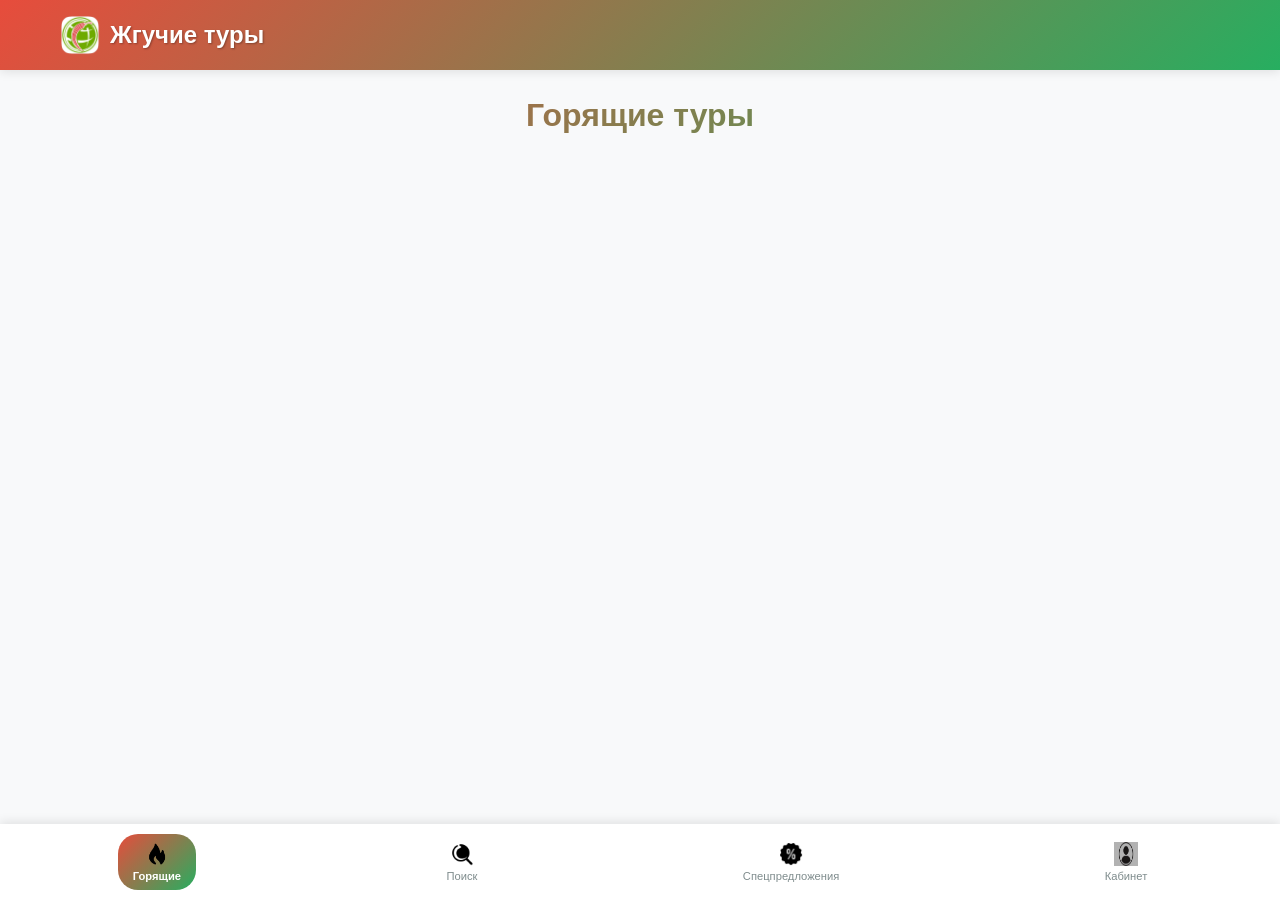
==== index.html @ 98c59a54 "Add files via upload" ====
<!DOCTYPE html>
<html lang="ru">
<head>
    <meta charset="UTF-8">
    <meta name="viewport" content="width=device-width, initial-scale=1.0">
    <title>Жгучие туры</title>
    <link rel="stylesheet" href="css/style.css">
    <link rel="stylesheet" href="css/responsive.css">
    <link rel="icon" type="image/x-icon" href="images/favicon.ico">
</head>
<body>
<!-- Шапка -->
<header class="header">
    <div class="header-content">
        <div class="logo">
            <img src="images/logo.png" alt="Жгучие туры" class="logo-img">
            <span class="logo-text">Жгучие туры</span>
        </div>
    </div>
</header>

<!-- Основной контент -->
<main class="main-content">
    <!-- Горящие туры -->
    <section id="hot-tours" class="page active">
        <div class="page-header">
            <h1>Горящие туры</h1>
        </div>
        <div class="tv-hot-tours tv-moduleid-9985513"></div>
    </section>

    <!-- Поиск туров -->
    <section id="search" class="page">
        <div class="page-header">
            <h1>Поиск туров</h1>
        </div>
        <div class="tv-search-form tv-moduleid-9974183"></div>
    </section>

    <!-- Специальные предложения -->
    <section id="special" class="page">
        <div class="page-header">
            <h1>Специальные предложения</h1>
        </div>
        <div class="special-offers">
            <div class="offer-card" onclick="openLink('https://perec-franshiza.ru/')">
                <div class="offer-icon">🔥</div>
                <h3>Франшиза "Перец"</h3>
                <p>Станьте партнером успешной сети</p>
                <div class="offer-badge">Новое</div>
            </div>

            <div class="offer-card" onclick="openLink('https://travel-agent007.ru/course')">
                <div class="offer-icon">🎓</div>
                <h3>Курсы для агентов</h3>
                <p>Профессиональное обучение</p>
                <div class="offer-badge">Акция</div>
            </div>
        </div>
    </section>

    <!-- Личный кабинет -->
    <section id="profile" class="page">
        <div class="page-header">
            <h1>Личный кабинет</h1>
        </div>
        <div class="profile-content">
            <div class="profile-card">
                <div class="profile-icon">👤</div>
                <h3>Доступ к личному кабинету</h3>
                <p>Управляйте своими бронированиями и получайте специальные предложения</p>
                <button class="btn-primary" onclick="openLink('https://www.mytour.club/index/welcome')">
                    Войти в личный кабинет
                </button>
            </div>
        </div>
    </section>
</main>

<!-- Навигация -->
<nav class="bottom-nav">
    <button class="nav-item active" data-page="hot-tours">
        <img src="images/icon-hot.png" alt="Горящие туры" class="nav-icon">
        <span class="nav-label">Горящие</span>
    </button>
    <button class="nav-item" data-page="search">
        <img src="images/icon-search.png" alt="Поиск" class="nav-icon">
        <span class="nav-label">Поиск</span>
    </button>
    <button class="nav-item" data-page="special">
        <img src="images/icon-special.png" alt="Спецпредложения" class="nav-icon">
        <span class="nav-label">Спецпредложения</span>
    </button>
    <button class="nav-item" data-page="profile">
        <img src="images/icon-profile.png" alt="Профиль" class="nav-icon">
        <span class="nav-label">Кабинет</span>
    </button>
</nav>

<!-- Скрипты -->
<script type="text/javascript" src="//tourvisor.ru/module/init.js"></script>
<script src="js/app.js"></script>
</body>
</html>
---- css/style.css ----
/* Базовые стили */
* {
    margin: 0;
    padding: 0;
    box-sizing: border-box;
}

:root {
    --primary-red: #e74c3c;
    --primary-green: #27ae60;
    --secondary-red: #c0392b;
    --secondary-green: #229954;
    --background: #f8f9fa;
    --text-dark: #2c3e50;
    --text-light: #7f8c8d;
    --white: #ffffff;
    --shadow: 0 2px 10px rgba(0, 0, 0, 0.1);
    --border-radius: 12px;
}

body {
    font-family: 'Segoe UI', Tahoma, Geneva, Verdana, sans-serif;
    background-color: var(--background);
    color: var(--text-dark);
    line-height: 1.6;
}

/* Шапка */
.header {
    background: linear-gradient(135deg, var(--primary-red), var(--primary-green));
    color: var(--white);
    padding: 15px 0;
    box-shadow: var(--shadow);
    position: sticky;
    top: 0;
    z-index: 100;
}

.header-content {
    max-width: 1200px;
    margin: 0 auto;
    padding: 0 20px;
}

.logo {
    display: flex;
    align-items: center;
    gap: 10px;
}

.logo-img {
    width: 40px;
    height: 40px;
    border-radius: 8px;
}

.logo-text {
    font-size: 1.5rem;
    font-weight: bold;
    text-shadow: 1px 1px 2px rgba(0, 0, 0, 0.3);
}

/* Основной контент */
.main-content {
    max-width: 1200px;
    margin: 0 auto;
    padding: 20px;
    min-height: calc(100vh - 140px);
}

.page {
    display: none;
    animation: fadeIn 0.3s ease-in;
}

.page.active {
    display: block;
}

.page-header {
    margin-bottom: 30px;
    text-align: center;
}

.page-header h1 {
    color: var(--text-dark);
    font-size: 2rem;
    background: linear-gradient(135deg, var(--primary-red), var(--primary-green));
    -webkit-background-clip: text;
    -webkit-text-fill-color: transparent;
    background-clip: text;
}

/* Специальные предложения */
.special-offers {
    display: grid;
    grid-template-columns: repeat(auto-fit, minmax(300px, 1fr));
    gap: 20px;
    margin-top: 20px;
}

.offer-card {
    background: var(--white);
    border-radius: var(--border-radius);
    padding: 25px;
    text-align: center;
    box-shadow: var(--shadow);
    cursor: pointer;
    transition: transform 0.3s ease, box-shadow 0.3s ease;
    position: relative;
    border: 2px solid transparent;
    background-clip: padding-box;
}

.offer-card::before {
    content: '';
    position: absolute;
    top: -2px;
    left: -2px;
    right: -2px;
    bottom: -2px;
    background: linear-gradient(135deg, var(--primary-red), var(--primary-green));
    border-radius: var(--border-radius);
    z-index: -1;
}

.offer-card:hover {
    transform: translateY(-5px);
    box-shadow: 0 5px 20px rgba(0, 0, 0, 0.15);
}

.offer-icon {
    font-size: 3rem;
    margin-bottom: 15px;
}

.offer-card h3 {
    color: var(--text-dark);
    margin-bottom: 10px;
    font-size: 1.3rem;
}

.offer-card p {
    color: var(--text-light);
    margin-bottom: 20px;
}

.offer-badge {
    position: absolute;
    top: 15px;
    right: 15px;
    background: linear-gradient(135deg, var(--primary-red), var(--primary-green));
    color: var(--white);
    padding: 5px 10px;
    border-radius: 20px;
    font-size: 0.8rem;
    font-weight: bold;
}

/* Профиль */
.profile-content {
    display: flex;
    justify-content: center;
    align-items: center;
    min-height: 400px;
}

.profile-card {
    background: var(--white);
    border-radius: var(--border-radius);
    padding: 40px;
    text-align: center;
    box-shadow: var(--shadow);
    max-width: 400px;
    width: 100%;
}

.profile-icon {
    font-size: 4rem;
    margin-bottom: 20px;
}

.profile-card h3 {
    color: var(--text-dark);
    margin-bottom: 15px;
    font-size: 1.5rem;
}

.profile-card p {
    color: var(--text-light);
    margin-bottom: 25px;
}

/* Кнопки */
.btn-primary {
    background: linear-gradient(135deg, var(--primary-red), var(--primary-green));
    color: var(--white);
    border: none;
    padding: 12px 30px;
    border-radius: 25px;
    font-size: 1rem;
    font-weight: bold;
    cursor: pointer;
    transition: transform 0.2s ease, box-shadow 0.2s ease;
    width: 100%;
}

.btn-primary:hover {
    transform: translateY(-2px);
    box-shadow: 0 4px 15px rgba(231, 76, 60, 0.4);
}

/* Навигация */
.bottom-nav {
    position: fixed;
    bottom: 0;
    left: 0;
    right: 0;
    background: var(--white);
    display: flex;
    justify-content: space-around;
    padding: 10px 0;
    box-shadow: 0 -2px 10px rgba(0, 0, 0, 0.1);
    z-index: 100;
}

.nav-item {
    background: none;
    border: none;
    padding: 8px 15px;
    cursor: pointer;
    transition: all 0.3s ease;
    border-radius: 20px;
    display: flex;
    flex-direction: column;
    align-items: center;
    gap: 4px;
}

.nav-item.active {
    background: linear-gradient(135deg, var(--primary-red), var(--primary-green));
}

.nav-icon {
    width: 24px;
    height: 24px;
    filter: brightness(0.7);
    transition: filter 0.3s ease;
}

.nav-item.active .nav-icon {
    filter: brightness(1);
}

.nav-label {
    font-size: 0.7rem;
    color: var(--text-light);
    transition: color 0.3s ease;
}

.nav-item.active .nav-label {
    color: var(--white);
    font-weight: bold;
}

/* Анимации */
@keyframes fadeIn {
    from {
        opacity: 0;
        transform: translateY(10px);
    }
    to {
        opacity: 1;
        transform: translateY(0);
    }
}

/* Tourvisor модули */
.tv-hot-tours,
.tv-search-form {
    margin-top: 20px;
}
---- css/responsive.css ----
/* Адаптивность */
@media (max-width: 768px) {
    .header-content {
        padding: 0 15px;
    }

    .logo-text {
        font-size: 1.2rem;
    }

    .main-content {
        padding: 15px;
        min-height: calc(100vh - 120px);
    }

    .page-header h1 {
        font-size: 1.5rem;
    }

    .special-offers {
        grid-template-columns: 1fr;
        gap: 15px;
    }

    .offer-card {
        padding: 20px;
    }

    .profile-card {
        padding: 30px 20px;
        margin: 0 10px;
    }

    .nav-item {
        padding: 6px 10px;
    }

    .nav-label {
        font-size: 0.65rem;
    }
}

@media (max-width: 480px) {
    .logo-text {
        font-size: 1.1rem;
    }

    .main-content {
        padding: 10px;
    }

    .page-header h1 {
        font-size: 1.3rem;
    }

    .offer-card {
        padding: 15px;
    }

    .offer-icon {
        font-size: 2.5rem;
    }

    .profile-card {
        padding: 20px 15px;
    }

    .nav-item {
        padding: 5px 8px;
    }

    .nav-label {
        font-size: 0.6rem;
    }
}

/* Поддержка PWA */
@media (display-mode: standalone) {
    .header {
        padding-top: env(safe-area-inset-top);
    }

    .bottom-nav {
        padding-bottom: env(safe-area-inset-bottom);
    }
}

/* Темная тема */
@media (prefers-color-scheme: dark) {
    :root {
        --background: #1a1a1a;
        --text-dark: #ffffff;
        --text-light: #b0b0b0;
        --white: #2d2d2d;
    }

    .tv-hot-tours,
    .tv-search-form {
        filter: brightness(0.9);
    }
}
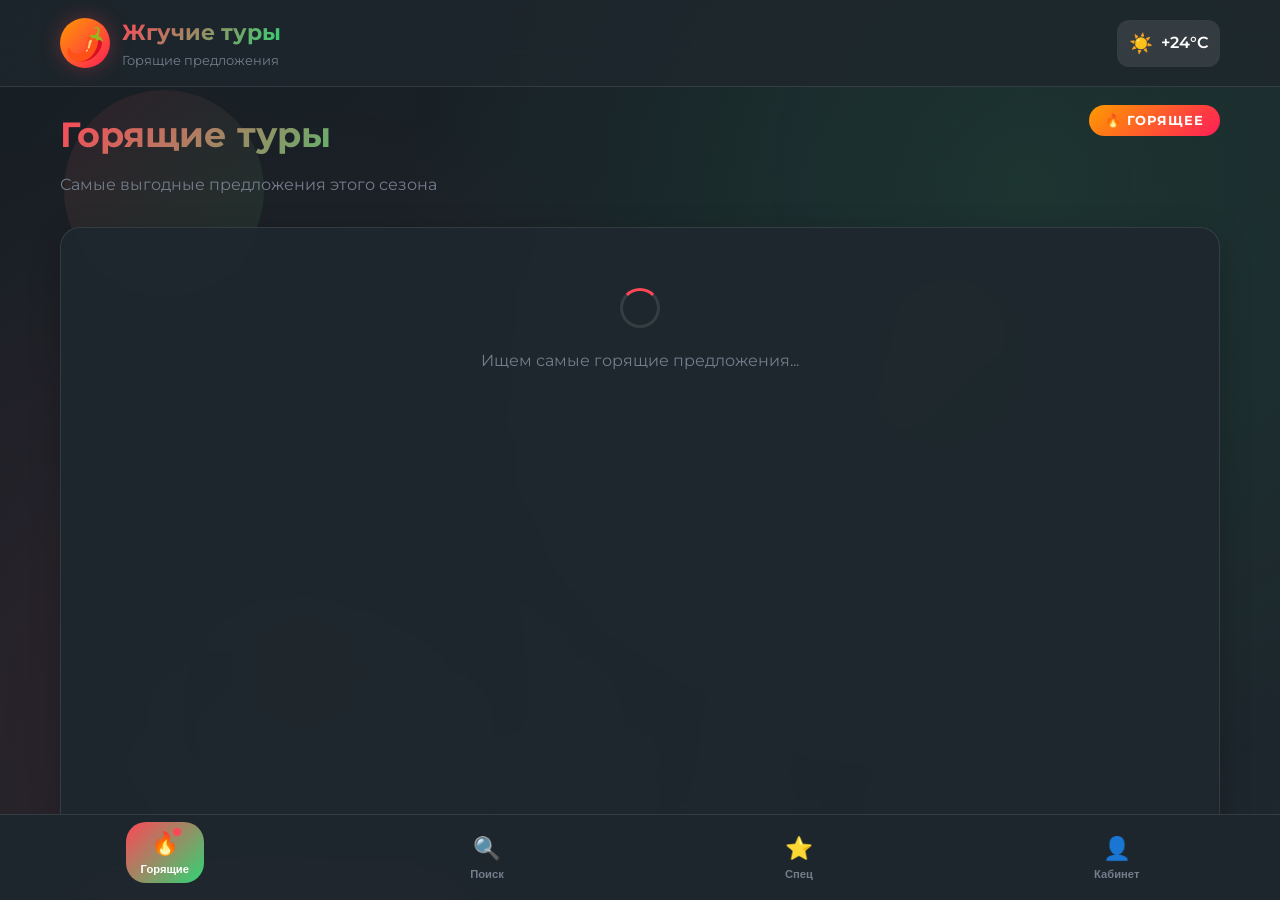
==== commit 132f9e0a: "Add files via upload" ====
--- a/index.html
+++ b/index.html
@@ -6,15 +6,38 @@
     <title>Жгучие туры</title>
     <link rel="stylesheet" href="css/style.css">
     <link rel="stylesheet" href="css/responsive.css">
-    <link rel="icon" type="image/x-icon" href="images/favicon.ico">
+    <link rel="preconnect" href="https://fonts.googleapis.com">
+    <link rel="preconnect" href="https://fonts.gstatic.com" crossorigin>
+    <link href="https://fonts.googleapis.com/css2?family=Montserrat:wght@400;500;600;700&family=Roboto:wght@300;400;500&display=swap" rel="stylesheet">
 </head>
 <body>
+<!-- Анимированный фон -->
+<div class="background-animation">
+    <div class="floating-element el1"></div>
+    <div class="floating-element el2"></div>
+    <div class="floating-element el3"></div>
+    <div class="floating-element el4"></div>
+    <div class="floating-element el5"></div>
+</div>
+
+<!-- Градиентный оверлей -->
+<div class="gradient-overlay"></div>
+
 <!-- Шапка -->
 <header class="header">
     <div class="header-content">
         <div class="logo">
-            <img src="images/logo.png" alt="Жгучие туры" class="logo-img">
-            <span class="logo-text">Жгучие туры</span>
+            <div class="logo-icon">🌶️</div>
+            <div class="logo-text">
+                <span class="logo-main">Жгучие туры</span>
+                <span class="logo-sub">Горящие предложения</span>
+            </div>
+        </div>
+        <div class="header-actions">
+            <div class="weather-widget">
+                <span class="weather-icon">☀️</span>
+                <span class="weather-temp">+24°C</span>
+            </div>
         </div>
     </div>
 </header>
@@ -24,37 +47,118 @@
     <!-- Горящие туры -->
     <section id="hot-tours" class="page active">
         <div class="page-header">
-            <h1>Горящие туры</h1>
-        </div>
-        <div class="tv-hot-tours tv-moduleid-9985513"></div>
+            <div class="page-title">
+                <h1>Горящие туры</h1>
+                <p>Самые выгодные предложения этого сезона</p>
+            </div>
+            <div class="page-badge">
+                <span class="badge-hot">🔥 ГОРЯЩЕЕ</span>
+            </div>
+        </div>
+
+        <div class="module-container">
+            <div class="module-loader" id="hot-tours-loader">
+                <div class="loader-spinner"></div>
+                <p>Ищем самые горящие предложения...</p>
+            </div>
+            <div class="tv-hot-tours tv-moduleid-9985513" id="hot-tours-module"></div>
+        </div>
     </section>
 
     <!-- Поиск туров -->
     <section id="search" class="page">
         <div class="page-header">
-            <h1>Поиск туров</h1>
-        </div>
-        <div class="tv-search-form tv-moduleid-9974183"></div>
+            <div class="page-title">
+                <h1>Поиск туров</h1>
+                <p>Найдите идеальное путешествие</p>
+            </div>
+            <div class="search-tips">
+                <span class="tip">💡 Выберите направление и даты</span>
+            </div>
+        </div>
+
+        <div class="module-container">
+            <div class="module-loader" id="search-loader">
+                <div class="loader-spinner"></div>
+                <p>Загружаем поисковую форму...</p>
+            </div>
+            <div class="tv-search-form tv-moduleid-9974183" id="search-module"></div>
+        </div>
     </section>
 
     <!-- Специальные предложения -->
     <section id="special" class="page">
         <div class="page-header">
-            <h1>Специальные предложения</h1>
-        </div>
+            <div class="page-title">
+                <h1>Специальные предложения</h1>
+                <p>Эксклюзивные возможности для вас</p>
+            </div>
+            <div class="page-badge">
+                <span class="badge-special">⭐ ЭКСКЛЮЗИВ</span>
+            </div>
+        </div>
+
         <div class="special-offers">
             <div class="offer-card" onclick="openLink('https://perec-franshiza.ru/')">
-                <div class="offer-icon">🔥</div>
+                <div class="offer-header">
+                    <div class="offer-icon">🌶️</div>
+                    <div class="offer-badges">
+                        <span class="offer-badge new">НОВИНКА</span>
+                        <span class="offer-badge business">БИЗНЕС</span>
+                    </div>
+                </div>
                 <h3>Франшиза "Перец"</h3>
-                <p>Станьте партнером успешной сети</p>
-                <div class="offer-badge">Новое</div>
+                <p>Станьте партнером успешной сети туристических агентств с готовой бизнес-моделью</p>
+                <div class="offer-features">
+                    <span class="feature">🚀 Быстрый старт</span>
+                    <span class="feature">📈 Высокая маржа</span>
+                    <span class="feature">🎯 Поддержка</span>
+                </div>
+                <button class="btn-offer">
+                    Узнать подробнее
+                    <span class="btn-arrow">→</span>
+                </button>
             </div>
 
             <div class="offer-card" onclick="openLink('https://travel-agent007.ru/course')">
-                <div class="offer-icon">🎓</div>
-                <h3>Курсы для агентов</h3>
-                <p>Профессиональное обучение</p>
-                <div class="offer-badge">Акция</div>
+                <div class="offer-header">
+                    <div class="offer-icon">🎓</div>
+                    <div class="offer-badges">
+                        <span class="offer-badge education">ОБУЧЕНИЕ</span>
+                        <span class="offer-badge sale">СКИДКА 20%</span>
+                    </div>
+                </div>
+                <h3>Профессия Travel-агент</h3>
+                <p>Полное обучение с нуля до профессионала с гарантией трудоустройства</p>
+                <div class="offer-features">
+                    <span class="feature">📚 15 модулей</span>
+                    <span class="feature">💼 Практика</span>
+                    <span class="feature">👨‍🏫 Наставник</span>
+                </div>
+                <button class="btn-offer">
+                    Начать обучение
+                    <span class="btn-arrow">→</span>
+                </button>
+            </div>
+
+            <div class="offer-card premium">
+                <div class="offer-header">
+                    <div class="offer-icon">👑</div>
+                    <div class="offer-badges">
+                        <span class="offer-badge premium">PREMIUM</span>
+                    </div>
+                </div>
+                <h3>VIP Подбор туров</h3>
+                <p>Персональный менеджер подберет тур по вашим пожеланиям</p>
+                <div class="offer-features">
+                    <span class="feature">🎯 Индивидуально</span>
+                    <span class="feature">⚡ За 2 часа</span>
+                    <span class="feature">💎 Лучшие отели</span>
+                </div>
+                <button class="btn-offer btn-premium" onclick="showVIPModal()">
+                    Заказать подбор
+                    <span class="btn-arrow">✨</span>
+                </button>
             </div>
         </div>
     </section>
@@ -62,16 +166,60 @@
     <!-- Личный кабинет -->
     <section id="profile" class="page">
         <div class="page-header">
-            <h1>Личный кабинет</h1>
-        </div>
+            <div class="page-title">
+                <h1>Личный кабинет</h1>
+                <p>Управляйте своими бронированиями</p>
+            </div>
+            <div class="profile-stats">
+                <div class="stat-item">
+                    <span class="stat-number">0</span>
+                    <span class="stat-label">Туров</span>
+                </div>
+                <div class="stat-item">
+                    <span class="stat-number">0</span>
+                    <span class="stat-label">Бонусов</span>
+                </div>
+            </div>
+        </div>
+
         <div class="profile-content">
             <div class="profile-card">
-                <div class="profile-icon">👤</div>
-                <h3>Доступ к личному кабинету</h3>
-                <p>Управляйте своими бронированиями и получайте специальные предложения</p>
-                <button class="btn-primary" onclick="openLink('https://www.mytour.club/index/welcome')">
-                    Войти в личный кабинет
-                </button>
+                <div class="profile-avatar">
+                    <div class="avatar-icon">👤</div>
+                    <div class="avatar-status"></div>
+                </div>
+                <div class="profile-info">
+                    <h3>Добро пожаловать!</h3>
+                    <p>Войдите в личный кабинет для доступа к вашим бронированиям и персональным предложениям</p>
+                </div>
+                <div class="profile-actions">
+                    <button class="btn-primary" onclick="openLink('https://www.mytour.club/index/welcome')">
+                        <span class="btn-icon">🔐</span>
+                        Войти в личный кабинет
+                    </button>
+                    <button class="btn-secondary" onclick="showAuthOptions()">
+                        <span class="btn-icon">📱</span>
+                        Другие способы входа
+                    </button>
+                </div>
+                <div class="profile-features">
+                    <div class="feature-item">
+                        <span class="feature-icon">📋</span>
+                        <span>Мои бронирования</span>
+                    </div>
+                    <div class="feature-item">
+                        <span class="feature-icon">⭐</span>
+                        <span>Бонусная программа</span>
+                    </div>
+                    <div class="feature-item">
+                        <span class="feature-icon">🔔</span>
+                        <span>Уведомления</span>
+                    </div>
+                    <div class="feature-item">
+                        <span class="feature-icon">❤️</span>
+                        <span>Избранное</span>
+                    </div>
+                </div>
             </div>
         </div>
     </section>
@@ -80,22 +228,54 @@
 <!-- Навигация -->
 <nav class="bottom-nav">
     <button class="nav-item active" data-page="hot-tours">
-        <img src="images/icon-hot.png" alt="Горящие туры" class="nav-icon">
+        <div class="nav-icon-wrapper">
+            <span class="nav-icon">🔥</span>
+            <div class="nav-pulse"></div>
+        </div>
         <span class="nav-label">Горящие</span>
     </button>
     <button class="nav-item" data-page="search">
-        <img src="images/icon-search.png" alt="Поиск" class="nav-icon">
+        <div class="nav-icon-wrapper">
+            <span class="nav-icon">🔍</span>
+        </div>
         <span class="nav-label">Поиск</span>
     </button>
     <button class="nav-item" data-page="special">
-        <img src="images/icon-special.png" alt="Спецпредложения" class="nav-icon">
-        <span class="nav-label">Спецпредложения</span>
+        <div class="nav-icon-wrapper">
+            <span class="nav-icon">⭐</span>
+        </div>
+        <span class="nav-label">Спец</span>
     </button>
     <button class="nav-item" data-page="profile">
-        <img src="images/icon-profile.png" alt="Профиль" class="nav-icon">
+        <div class="nav-icon-wrapper">
+            <span class="nav-icon">👤</span>
+        </div>
         <span class="nav-label">Кабинет</span>
     </button>
 </nav>
+
+<!-- Модальное окно VIP -->
+<div id="vipModal" class="modal">
+    <div class="modal-content">
+        <div class="modal-header">
+            <h3>👑 VIP Подбор тура</h3>
+            <button class="modal-close" onclick="closeVIPModal()">×</button>
+        </div>
+        <div class="modal-body">
+            <p>Оставьте заявку и наш персональный менеджер свяжется с вами в течение 15 минут</p>
+            <div class="form-group">
+                <input type="text" placeholder="Ваше имя" class="form-input">
+            </div>
+            <div class="form-group">
+                <input type="tel" placeholder="Ваш телефон" class="form-input">
+            </div>
+            <div class="form-group">
+                <textarea placeholder="Ваши пожелания к туру..." class="form-textarea"></textarea>
+            </div>
+            <button class="btn-primary btn-full">Отправить заявку</button>
+        </div>
+    </div>
+</div>
 
 <!-- Скрипты -->
 <script type="text/javascript" src="//tourvisor.ru/module/init.js"></script>
--- a/css/style.css
+++ b/css/style.css
@@ -6,31 +6,130 @@
 }
 
 :root {
-    --primary-red: #e74c3c;
-    --primary-green: #27ae60;
-    --secondary-red: #c0392b;
-    --secondary-green: #229954;
-    --background: #f8f9fa;
-    --text-dark: #2c3e50;
-    --text-light: #7f8c8d;
-    --white: #ffffff;
-    --shadow: 0 2px 10px rgba(0, 0, 0, 0.1);
-    --border-radius: 12px;
+    --primary-red: #ff4757;
+    --primary-green: #2ed573;
+    --secondary-red: #ff3838;
+    --secondary-green: #1dd1a1;
+    --accent-orange: #ff9f1a;
+    --accent-yellow: #fffa65;
+    --dark-bg: #1e272e;
+    --darker-bg: #171e24;
+    --card-bg: rgba(255, 255, 255, 0.95);
+    --card-bg-dark: rgba(30, 39, 46, 0.95);
+    --text-dark: #2f3542;
+    --text-light: #747d8c;
+    --text-white: #ffffff;
+    --shadow: 0 8px 32px rgba(0, 0, 0, 0.2);
+    --shadow-glow: 0 0 20px rgba(255, 71, 87, 0.3);
+    --border-radius: 20px;
+    --border-radius-sm: 12px;
+    --gradient-primary: linear-gradient(135deg, var(--primary-red), var(--primary-green));
+    --gradient-fire: linear-gradient(135deg, #ff9a00, #ff1e56);
+    --gradient-premium: linear-gradient(135deg, #ffd700, #ff6b6b);
 }
 
 body {
-    font-family: 'Segoe UI', Tahoma, Geneva, Verdana, sans-serif;
-    background-color: var(--background);
-    color: var(--text-dark);
+    font-family: 'Montserrat', 'Segoe UI', sans-serif;
+    background: linear-gradient(135deg, var(--darker-bg), var(--dark-bg));
+    color: var(--text-white);
     line-height: 1.6;
+    overflow-x: hidden;
+    min-height: 100vh;
+}
+
+/* Анимированный фон */
+.background-animation {
+    position: fixed;
+    top: 0;
+    left: 0;
+    width: 100%;
+    height: 100%;
+    z-index: -2;
+    overflow: hidden;
+}
+
+.floating-element {
+    position: absolute;
+    border-radius: 50%;
+    background: var(--gradient-primary);
+    opacity: 0.1;
+    animation: float 20s infinite linear;
+}
+
+.floating-element.el1 {
+    width: 200px;
+    height: 200px;
+    top: 10%;
+    left: 5%;
+    animation-delay: 0s;
+}
+
+.floating-element.el2 {
+    width: 150px;
+    height: 150px;
+    top: 60%;
+    right: 10%;
+    animation-delay: -5s;
+    background: var(--gradient-fire);
+}
+
+.floating-element.el3 {
+    width: 100px;
+    height: 100px;
+    bottom: 20%;
+    left: 20%;
+    animation-delay: -10s;
+    background: var(--gradient-premium);
+}
+
+.floating-element.el4 {
+    width: 180px;
+    height: 180px;
+    top: 30%;
+    right: 20%;
+    animation-delay: -15s;
+}
+
+.floating-element.el5 {
+    width: 120px;
+    height: 120px;
+    bottom: 10%;
+    right: 5%;
+    animation-delay: -7s;
+}
+
+.gradient-overlay {
+    position: fixed;
+    top: 0;
+    left: 0;
+    width: 100%;
+    height: 100%;
+    background: radial-gradient(circle at 20% 80%, rgba(255, 71, 87, 0.1) 0%, transparent 50%),
+    radial-gradient(circle at 80% 20%, rgba(46, 213, 115, 0.1) 0%, transparent 50%);
+    z-index: -1;
+}
+
+@keyframes float {
+    0%, 100% {
+        transform: translateY(0px) rotate(0deg);
+    }
+    25% {
+        transform: translateY(-20px) rotate(90deg);
+    }
+    50% {
+        transform: translateY(0px) rotate(180deg);
+    }
+    75% {
+        transform: translateY(20px) rotate(270deg);
+    }
 }
 
 /* Шапка */
 .header {
-    background: linear-gradient(135deg, var(--primary-red), var(--primary-green));
-    color: var(--white);
+    background: rgba(30, 39, 46, 0.8);
+    backdrop-filter: blur(20px);
+    border-bottom: 1px solid rgba(255, 255, 255, 0.1);
     padding: 15px 0;
-    box-shadow: var(--shadow);
     position: sticky;
     top: 0;
     z-index: 100;
@@ -40,24 +139,66 @@
     max-width: 1200px;
     margin: 0 auto;
     padding: 0 20px;
+    display: flex;
+    justify-content: space-between;
+    align-items: center;
 }
 
 .logo {
     display: flex;
     align-items: center;
-    gap: 10px;
-}
-
-.logo-img {
-    width: 40px;
-    height: 40px;
-    border-radius: 8px;
+    gap: 12px;
+}
+
+.logo-icon {
+    font-size: 2rem;
+    background: var(--gradient-fire);
+    border-radius: 50%;
+    width: 50px;
+    height: 50px;
+    display: flex;
+    align-items: center;
+    justify-content: center;
+    box-shadow: var(--shadow-glow);
 }
 
 .logo-text {
-    font-size: 1.5rem;
-    font-weight: bold;
-    text-shadow: 1px 1px 2px rgba(0, 0, 0, 0.3);
+    display: flex;
+    flex-direction: column;
+}
+
+.logo-main {
+    font-size: 1.4rem;
+    font-weight: 700;
+    background: var(--gradient-primary);
+    -webkit-background-clip: text;
+    -webkit-text-fill-color: transparent;
+    background-clip: text;
+}
+
+.logo-sub {
+    font-size: 0.8rem;
+    color: var(--text-light);
+    font-weight: 400;
+}
+
+.weather-widget {
+    display: flex;
+    align-items: center;
+    gap: 8px;
+    background: rgba(255, 255, 255, 0.1);
+    padding: 8px 12px;
+    border-radius: var(--border-radius-sm);
+    backdrop-filter: blur(10px);
+}
+
+.weather-icon {
+    font-size: 1.2rem;
+}
+
+.weather-temp {
+    font-weight: 600;
+    color: var(--text-white);
 }
 
 /* Основной контент */
@@ -70,94 +211,294 @@
 
 .page {
     display: none;
-    animation: fadeIn 0.3s ease-in;
+    animation: fadeInUp 0.5s ease-out;
 }
 
 .page.active {
     display: block;
 }
 
+@keyframes fadeInUp {
+    from {
+        opacity: 0;
+        transform: translateY(30px);
+    }
+    to {
+        opacity: 1;
+        transform: translateY(0);
+    }
+}
+
+/* Заголовки страниц */
 .page-header {
     margin-bottom: 30px;
-    text-align: center;
-}
-
-.page-header h1 {
-    color: var(--text-dark);
-    font-size: 2rem;
-    background: linear-gradient(135deg, var(--primary-red), var(--primary-green));
+    display: flex;
+    justify-content: space-between;
+    align-items: flex-start;
+    flex-wrap: wrap;
+    gap: 15px;
+}
+
+.page-title h1 {
+    font-size: 2.2rem;
+    font-weight: 700;
+    margin-bottom: 8px;
+    background: var(--gradient-primary);
     -webkit-background-clip: text;
     -webkit-text-fill-color: transparent;
     background-clip: text;
 }
 
+.page-title p {
+    color: var(--text-light);
+    font-size: 1rem;
+}
+
+.page-badge .badge-hot,
+.page-badge .badge-special {
+    background: var(--gradient-fire);
+    padding: 8px 16px;
+    border-radius: 25px;
+    font-size: 0.8rem;
+    font-weight: 700;
+    text-transform: uppercase;
+    letter-spacing: 1px;
+}
+
+.page-badge .badge-special {
+    background: var(--gradient-premium);
+}
+
+.search-tips .tip {
+    background: rgba(255, 255, 255, 0.1);
+    padding: 8px 16px;
+    border-radius: var(--border-radius-sm);
+    font-size: 0.9rem;
+    color: var(--text-light);
+}
+
+/* Контейнеры модулей */
+.module-container {
+    position: relative;
+    background: var(--card-bg-dark);
+    border-radius: var(--border-radius);
+    padding: 20px;
+    box-shadow: var(--shadow);
+    border: 1px solid rgba(255, 255, 255, 0.1);
+    backdrop-filter: blur(10px);
+}
+
+.module-loader {
+    text-align: center;
+    padding: 40px 20px;
+    color: var(--text-light);
+}
+
+.loader-spinner {
+    width: 40px;
+    height: 40px;
+    border: 3px solid rgba(255, 255, 255, 0.1);
+    border-top: 3px solid var(--primary-red);
+    border-radius: 50%;
+    animation: spin 1s linear infinite;
+    margin: 0 auto 20px;
+}
+
+@keyframes spin {
+    0% { transform: rotate(0deg); }
+    100% { transform: rotate(360deg); }
+}
+
 /* Специальные предложения */
 .special-offers {
     display: grid;
-    grid-template-columns: repeat(auto-fit, minmax(300px, 1fr));
-    gap: 20px;
+    grid-template-columns: repeat(auto-fit, minmax(350px, 1fr));
+    gap: 25px;
     margin-top: 20px;
 }
 
 .offer-card {
-    background: var(--white);
+    background: var(--card-bg-dark);
     border-radius: var(--border-radius);
-    padding: 25px;
-    text-align: center;
+    padding: 30px;
     box-shadow: var(--shadow);
     cursor: pointer;
-    transition: transform 0.3s ease, box-shadow 0.3s ease;
+    transition: all 0.3s ease;
+    border: 1px solid rgba(255, 255, 255, 0.1);
+    backdrop-filter: blur(10px);
     position: relative;
-    border: 2px solid transparent;
-    background-clip: padding-box;
+    overflow: hidden;
 }
 
 .offer-card::before {
     content: '';
     position: absolute;
-    top: -2px;
-    left: -2px;
-    right: -2px;
-    bottom: -2px;
-    background: linear-gradient(135deg, var(--primary-red), var(--primary-green));
-    border-radius: var(--border-radius);
-    z-index: -1;
+    top: 0;
+    left: 0;
+    right: 0;
+    height: 4px;
+    background: var(--gradient-primary);
+}
+
+.offer-card.premium::before {
+    background: var(--gradient-premium);
 }
 
 .offer-card:hover {
-    transform: translateY(-5px);
-    box-shadow: 0 5px 20px rgba(0, 0, 0, 0.15);
+    transform: translateY(-10px);
+    box-shadow: var(--shadow-glow);
+    border-color: var(--primary-red);
+}
+
+.offer-header {
+    display: flex;
+    justify-content: space-between;
+    align-items: flex-start;
+    margin-bottom: 20px;
 }
 
 .offer-icon {
     font-size: 3rem;
+    background: var(--gradient-primary);
+    border-radius: 50%;
+    width: 80px;
+    height: 80px;
+    display: flex;
+    align-items: center;
+    justify-content: center;
+}
+
+.offer-card.premium .offer-icon {
+    background: var(--gradient-premium);
+}
+
+.offer-badges {
+    display: flex;
+    flex-direction: column;
+    gap: 5px;
+}
+
+.offer-badge {
+    padding: 4px 8px;
+    border-radius: 12px;
+    font-size: 0.7rem;
+    font-weight: 700;
+    text-transform: uppercase;
+}
+
+.offer-badge.new {
+    background: var(--primary-green);
+    color: var(--dark-bg);
+}
+
+.offer-badge.business {
+    background: var(--primary-red);
+    color: var(--text-white);
+}
+
+.offer-badge.education {
+    background: var(--accent-orange);
+    color: var(--dark-bg);
+}
+
+.offer-badge.sale {
+    background: var(--accent-yellow);
+    color: var(--dark-bg);
+}
+
+.offer-badge.premium {
+    background: var(--gradient-premium);
+    color: var(--dark-bg);
+}
+
+.offer-card h3 {
+    font-size: 1.4rem;
     margin-bottom: 15px;
-}
-
-.offer-card h3 {
-    color: var(--text-dark);
-    margin-bottom: 10px;
-    font-size: 1.3rem;
+    color: var(--text-white);
 }
 
 .offer-card p {
     color: var(--text-light);
     margin-bottom: 20px;
-}
-
-.offer-badge {
-    position: absolute;
-    top: 15px;
-    right: 15px;
-    background: linear-gradient(135deg, var(--primary-red), var(--primary-green));
-    color: var(--white);
-    padding: 5px 10px;
-    border-radius: 20px;
+    line-height: 1.6;
+}
+
+.offer-features {
+    display: flex;
+    flex-wrap: wrap;
+    gap: 8px;
+    margin-bottom: 25px;
+}
+
+.feature {
+    background: rgba(255, 255, 255, 0.1);
+    padding: 6px 12px;
+    border-radius: 15px;
     font-size: 0.8rem;
-    font-weight: bold;
+    color: var(--text-light);
+}
+
+/* Кнопки */
+.btn-offer {
+    background: var(--gradient-primary);
+    color: var(--text-white);
+    border: none;
+    padding: 12px 24px;
+    border-radius: 25px;
+    font-weight: 600;
+    cursor: pointer;
+    transition: all 0.3s ease;
+    display: flex;
+    align-items: center;
+    justify-content: space-between;
+    width: 100%;
+}
+
+.btn-offer:hover {
+    transform: translateX(5px);
+    box-shadow: 0 5px 15px rgba(255, 71, 87, 0.4);
+}
+
+.btn-premium {
+    background: var(--gradient-premium);
+    color: var(--dark-bg);
+}
+
+.btn-arrow {
+    font-size: 1.2rem;
+    transition: transform 0.3s ease;
+}
+
+.btn-offer:hover .btn-arrow {
+    transform: translateX(5px);
 }
 
 /* Профиль */
+.profile-stats {
+    display: flex;
+    gap: 20px;
+}
+
+.stat-item {
+    text-align: center;
+    background: rgba(255, 255, 255, 0.1);
+    padding: 15px;
+    border-radius: var(--border-radius-sm);
+    backdrop-filter: blur(10px);
+}
+
+.stat-number {
+    display: block;
+    font-size: 1.5rem;
+    font-weight: 700;
+    color: var(--primary-red);
+}
+
+.stat-label {
+    font-size: 0.8rem;
+    color: var(--text-light);
+}
+
 .profile-content {
     display: flex;
     justify-content: center;
@@ -166,48 +507,119 @@
 }
 
 .profile-card {
-    background: var(--white);
+    background: var(--card-bg-dark);
     border-radius: var(--border-radius);
     padding: 40px;
+    box-shadow: var(--shadow);
     text-align: center;
-    box-shadow: var(--shadow);
-    max-width: 400px;
+    max-width: 500px;
     width: 100%;
-}
-
-.profile-icon {
+    border: 1px solid rgba(255, 255, 255, 0.1);
+    backdrop-filter: blur(10px);
+}
+
+.profile-avatar {
+    position: relative;
+    margin-bottom: 20px;
+}
+
+.avatar-icon {
     font-size: 4rem;
-    margin-bottom: 20px;
-}
-
-.profile-card h3 {
-    color: var(--text-dark);
-    margin-bottom: 15px;
+    background: var(--gradient-primary);
+    border-radius: 50%;
+    width: 100px;
+    height: 100px;
+    display: flex;
+    align-items: center;
+    justify-content: center;
+    margin: 0 auto;
+}
+
+.avatar-status {
+    position: absolute;
+    bottom: 5px;
+    right: 5px;
+    width: 20px;
+    height: 20px;
+    background: var(--primary-green);
+    border: 3px solid var(--card-bg-dark);
+    border-radius: 50%;
+}
+
+.profile-info h3 {
     font-size: 1.5rem;
-}
-
-.profile-card p {
+    margin-bottom: 10px;
+    color: var(--text-white);
+}
+
+.profile-info p {
     color: var(--text-light);
     margin-bottom: 25px;
 }
 
-/* Кнопки */
+.profile-actions {
+    display: flex;
+    flex-direction: column;
+    gap: 12px;
+    margin-bottom: 30px;
+}
+
+.btn-primary, .btn-secondary {
+    padding: 15px 20px;
+    border: none;
+    border-radius: var(--border-radius-sm);
+    font-weight: 600;
+    cursor: pointer;
+    transition: all 0.3s ease;
+    display: flex;
+    align-items: center;
+    justify-content: center;
+    gap: 10px;
+}
+
 .btn-primary {
-    background: linear-gradient(135deg, var(--primary-red), var(--primary-green));
-    color: var(--white);
-    border: none;
-    padding: 12px 30px;
-    border-radius: 25px;
-    font-size: 1rem;
-    font-weight: bold;
-    cursor: pointer;
-    transition: transform 0.2s ease, box-shadow 0.2s ease;
-    width: 100%;
+    background: var(--gradient-primary);
+    color: var(--text-white);
 }
 
 .btn-primary:hover {
     transform: translateY(-2px);
-    box-shadow: 0 4px 15px rgba(231, 76, 60, 0.4);
+    box-shadow: 0 8px 25px rgba(255, 71, 87, 0.4);
+}
+
+.btn-secondary {
+    background: rgba(255, 255, 255, 0.1);
+    color: var(--text-white);
+    backdrop-filter: blur(10px);
+}
+
+.btn-secondary:hover {
+    background: rgba(255, 255, 255, 0.2);
+}
+
+.profile-features {
+    display: grid;
+    grid-template-columns: 1fr 1fr;
+    gap: 15px;
+}
+
+.feature-item {
+    display: flex;
+    align-items: center;
+    gap: 10px;
+    padding: 12px;
+    background: rgba(255, 255, 255, 0.05);
+    border-radius: var(--border-radius-sm);
+    transition: all 0.3s ease;
+}
+
+.feature-item:hover {
+    background: rgba(255, 255, 255, 0.1);
+    transform: translateX(5px);
+}
+
+.feature-icon {
+    font-size: 1.2rem;
 }
 
 /* Навигация */
@@ -216,11 +628,12 @@
     bottom: 0;
     left: 0;
     right: 0;
-    background: var(--white);
+    background: rgba(30, 39, 46, 0.9);
+    backdrop-filter: blur(20px);
     display: flex;
     justify-content: space-around;
-    padding: 10px 0;
-    box-shadow: 0 -2px 10px rgba(0, 0, 0, 0.1);
+    padding: 12px 0;
+    border-top: 1px solid rgba(255, 255, 255, 0.1);
     z-index: 100;
 }
 
@@ -234,49 +647,158 @@
     display: flex;
     flex-direction: column;
     align-items: center;
-    gap: 4px;
+    gap: 6px;
+    position: relative;
 }
 
 .nav-item.active {
-    background: linear-gradient(135deg, var(--primary-red), var(--primary-green));
+    background: var(--gradient-primary);
+    transform: translateY(-5px);
+}
+
+.nav-icon-wrapper {
+    position: relative;
 }
 
 .nav-icon {
-    width: 24px;
-    height: 24px;
-    filter: brightness(0.7);
-    transition: filter 0.3s ease;
-}
-
-.nav-item.active .nav-icon {
-    filter: brightness(1);
+    font-size: 1.4rem;
+    transition: all 0.3s ease;
+}
+
+.nav-pulse {
+    position: absolute;
+    top: -2px;
+    right: -2px;
+    width: 8px;
+    height: 8px;
+    background: var(--primary-red);
+    border-radius: 50%;
+    animation: pulse 2s infinite;
+}
+
+@keyframes pulse {
+    0%, 100% { opacity: 1; transform: scale(1); }
+    50% { opacity: 0.5; transform: scale(1.2); }
 }
 
 .nav-label {
     font-size: 0.7rem;
+    font-weight: 600;
     color: var(--text-light);
     transition: color 0.3s ease;
 }
 
 .nav-item.active .nav-label {
-    color: var(--white);
-    font-weight: bold;
-}
-
-/* Анимации */
+    color: var(--text-white);
+}
+
+/* Модальное окно */
+.modal {
+    display: none;
+    position: fixed;
+    top: 0;
+    left: 0;
+    width: 100%;
+    height: 100%;
+    background: rgba(0, 0, 0, 0.8);
+    z-index: 1000;
+    backdrop-filter: blur(10px);
+}
+
+.modal.active {
+    display: flex;
+    align-items: center;
+    justify-content: center;
+    animation: fadeIn 0.3s ease;
+}
+
 @keyframes fadeIn {
-    from {
-        opacity: 0;
-        transform: translateY(10px);
-    }
-    to {
-        opacity: 1;
-        transform: translateY(0);
-    }
-}
-
-/* Tourvisor модули */
+    from { opacity: 0; }
+    to { opacity: 1; }
+}
+
+.modal-content {
+    background: var(--card-bg-dark);
+    border-radius: var(--border-radius);
+    padding: 30px;
+    max-width: 400px;
+    width: 90%;
+    box-shadow: var(--shadow);
+    border: 1px solid rgba(255, 255, 255, 0.1);
+    backdrop-filter: blur(20px);
+}
+
+.modal-header {
+    display: flex;
+    justify-content: space-between;
+    align-items: center;
+    margin-bottom: 20px;
+}
+
+.modal-header h3 {
+    background: var(--gradient-premium);
+    -webkit-background-clip: text;
+    -webkit-text-fill-color: transparent;
+    background-clip: text;
+}
+
+.modal-close {
+    background: none;
+    border: none;
+    font-size: 2rem;
+    color: var(--text-light);
+    cursor: pointer;
+    transition: color 0.3s ease;
+}
+
+.modal-close:hover {
+    color: var(--primary-red);
+}
+
+.form-group {
+    margin-bottom: 15px;
+}
+
+.form-input, .form-textarea {
+    width: 100%;
+    padding: 12px 15px;
+    border: 1px solid rgba(255, 255, 255, 0.2);
+    border-radius: var(--border-radius-sm);
+    background: rgba(255, 255, 255, 0.1);
+    color: var(--text-white);
+    font-family: inherit;
+    backdrop-filter: blur(10px);
+    transition: all 0.3s ease;
+}
+
+.form-input:focus, .form-textarea:focus {
+    outline: none;
+    border-color: var(--primary-red);
+    background: rgba(255, 255, 255, 0.15);
+}
+
+.form-textarea {
+    resize: vertical;
+    min-height: 80px;
+}
+
+.btn-full {
+    width: 100%;
+}
+
+/* Tourvisor модули - исправления */
 .tv-hot-tours,
 .tv-search-form {
-    margin-top: 20px;
+    width: 100%;
+    min-height: 400px;
+}
+
+/* Адаптация Tourvisor под темную тему */
+.tv-module {
+    background: transparent !important;
+    color: var(--text-white) !important;
+}
+
+.tv-module * {
+    color: inherit !important;
 }
--- a/css/responsive.css
+++ b/css/responsive.css
@@ -1,29 +1,70 @@
 /* Адаптивность */
+@media (max-width: 1200px) {
+    .header-content,
+    .main-content {
+        max-width: 100%;
+        padding: 0 15px;
+    }
+}
+
 @media (max-width: 768px) {
+    body {
+        font-size: 14px;
+    }
+
     .header-content {
-        padding: 0 15px;
-    }
-
-    .logo-text {
+        padding: 0 10px;
+    }
+
+    .logo-main {
         font-size: 1.2rem;
     }
 
-    .main-content {
-        padding: 15px;
+    .logo-icon {
+        width: 40px;
+        height: 40px;
+        font-size: 1.5rem;
+    }
+
+    .weather-widget {
+        padding: 6px 10px;
+    }
+
+    .main-content {
+        padding: 15px 10px;
         min-height: calc(100vh - 120px);
     }
 
-    .page-header h1 {
-        font-size: 1.5rem;
+    .page-header {
+        flex-direction: column;
+        align-items: center;
+        text-align: center;
+        gap: 10px;
+    }
+
+    .page-title h1 {
+        font-size: 1.8rem;
     }
 
     .special-offers {
         grid-template-columns: 1fr;
-        gap: 15px;
+        gap: 20px;
     }
 
     .offer-card {
         padding: 20px;
+    }
+
+    .offer-header {
+        flex-direction: column;
+        align-items: center;
+        gap: 15px;
+    }
+
+    .offer-badges {
+        flex-direction: row;
+        flex-wrap: wrap;
+        justify-content: center;
     }
 
     .profile-card {
@@ -31,6 +72,18 @@
         margin: 0 10px;
     }
 
+    .profile-features {
+        grid-template-columns: 1fr;
+    }
+
+    .profile-stats {
+        justify-content: center;
+    }
+
+    .module-container {
+        padding: 15px;
+    }
+
     .nav-item {
         padding: 6px 10px;
     }
@@ -38,19 +91,33 @@
     .nav-label {
         font-size: 0.65rem;
     }
+
+    /* Адаптация Tourvisor для мобильных */
+    .tv-module {
+        transform: scale(0.95);
+        transform-origin: top center;
+    }
 }
 
 @media (max-width: 480px) {
     .logo-text {
-        font-size: 1.1rem;
-    }
-
-    .main-content {
-        padding: 10px;
-    }
-
-    .page-header h1 {
-        font-size: 1.3rem;
+        display: none;
+    }
+
+    .weather-widget {
+        display: none;
+    }
+
+    .main-content {
+        padding: 10px 5px;
+    }
+
+    .page-title h1 {
+        font-size: 1.5rem;
+    }
+
+    .page-title p {
+        font-size: 0.9rem;
     }
 
     .offer-card {
@@ -58,7 +125,9 @@
     }
 
     .offer-icon {
-        font-size: 2.5rem;
+        width: 60px;
+        height: 60px;
+        font-size: 2rem;
     }
 
     .profile-card {
@@ -67,10 +136,21 @@
 
     .nav-item {
         padding: 5px 8px;
+        min-width: 60px;
     }
 
     .nav-label {
         font-size: 0.6rem;
+    }
+
+    .floating-element {
+        display: none;
+    }
+
+    .modal-content {
+        width: 95%;
+        padding: 20px;
+        margin: 10px;
     }
 }
 
@@ -83,19 +163,105 @@
     .bottom-nav {
         padding-bottom: env(safe-area-inset-bottom);
     }
-}
-
-/* Темная тема */
+
+    body {
+        background: linear-gradient(135deg, var(--darker-bg), var(--dark-bg));
+    }
+}
+
+/* Планшеты */
+@media (min-width: 769px) and (max-width: 1024px) {
+    .special-offers {
+        grid-template-columns: repeat(2, 1fr);
+    }
+
+    .offer-card:nth-child(3) {
+        grid-column: 1 / -1;
+        max-width: 400px;
+        justify-self: center;
+    }
+}
+
+/* Высокие экраны */
+@media (min-height: 1000px) {
+    .main-content {
+        min-height: calc(100vh - 160px);
+    }
+
+    .page-header {
+        margin-bottom: 40px;
+    }
+}
+
+/* Портретная ориентация */
+@media (orientation: portrait) {
+    .background-animation .floating-element {
+        animation-duration: 25s;
+    }
+}
+
+/* Ландшафтная ориентация */
+@media (orientation: landscape) and (max-height: 500px) {
+    .header {
+        padding: 10px 0;
+    }
+
+    .main-content {
+        min-height: calc(100vh - 100px);
+        padding: 10px 20px;
+    }
+
+    .bottom-nav {
+        padding: 8px 0;
+    }
+
+    .nav-label {
+        display: none;
+    }
+
+    .nav-item {
+        padding: 8px 12px;
+    }
+}
+
+/* Поддержка темной темы */
 @media (prefers-color-scheme: dark) {
-    :root {
-        --background: #1a1a1a;
-        --text-dark: #ffffff;
-        --text-light: #b0b0b0;
-        --white: #2d2d2d;
-    }
-
-    .tv-hot-tours,
-    .tv-search-form {
-        filter: brightness(0.9);
+    /* Все стили уже оптимизированы для темной темы */
+}
+
+/* Улучшенная поддержка Touch */
+@media (hover: none) and (pointer: coarse) {
+    .offer-card:hover {
+        transform: none;
+    }
+
+    .nav-item:active {
+        background: var(--gradient-primary);
+        transform: scale(0.95);
+    }
+
+    .btn-primary:active,
+    .btn-secondary:active {
+        transform: scale(0.98);
+    }
+}
+
+/* Адаптация для очень маленьких экранов */
+@media (max-width: 320px) {
+    .special-offers {
+        grid-template-columns: 1fr;
+    }
+
+    .offer-card {
+        margin: 0 5px;
+    }
+
+    .nav-item {
+        min-width: 50px;
+        padding: 4px 6px;
+    }
+
+    .nav-icon {
+        font-size: 1.2rem;
     }
 }
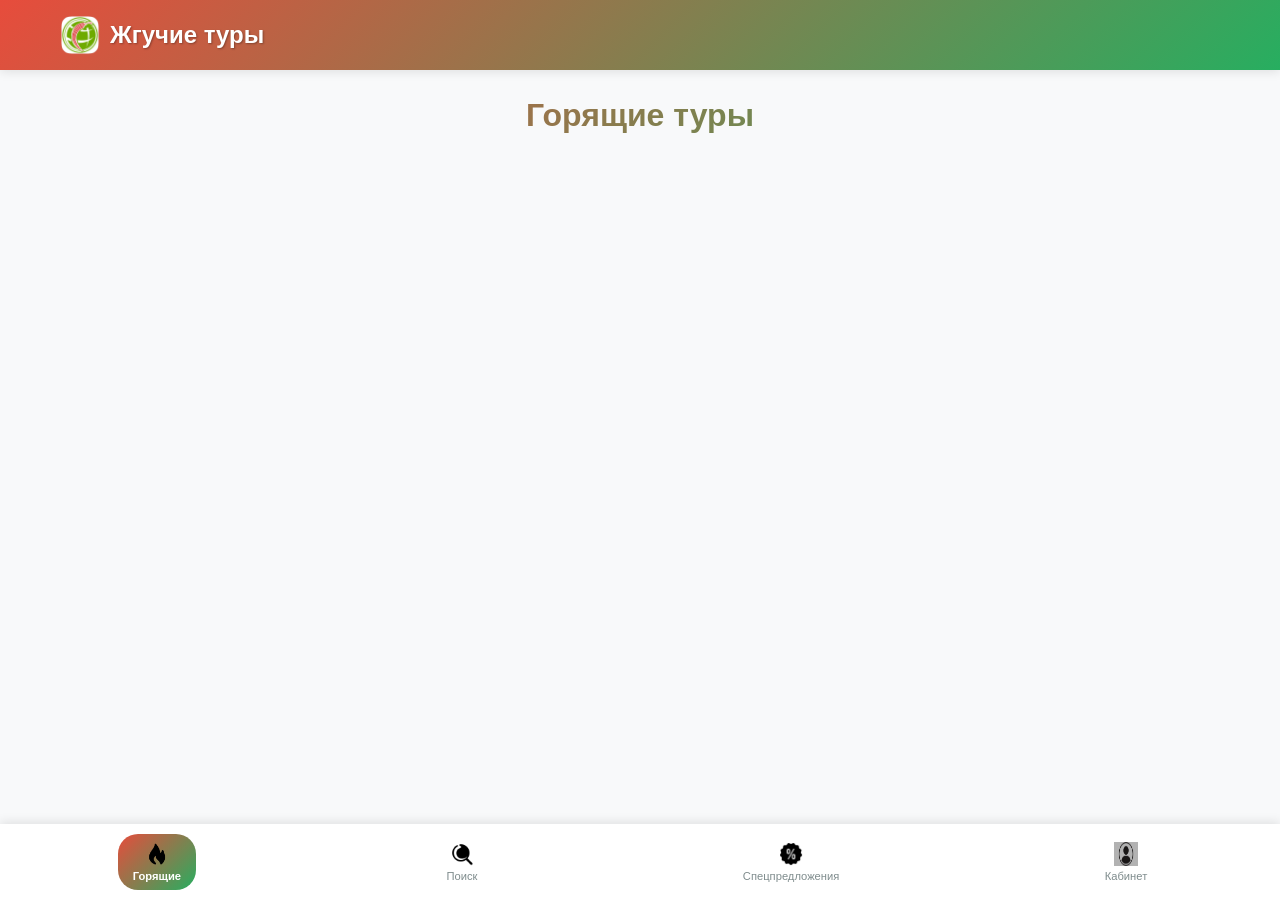
==== commit 6fdf93c2: "Add files via upload" ====
--- a/index.html
+++ b/index.html
@@ -6,38 +6,359 @@
     <title>Жгучие туры</title>
     <link rel="stylesheet" href="css/style.css">
     <link rel="stylesheet" href="css/responsive.css">
-    <link rel="preconnect" href="https://fonts.googleapis.com">
-    <link rel="preconnect" href="https://fonts.gstatic.com" crossorigin>
-    <link href="https://fonts.googleapis.com/css2?family=Montserrat:wght@400;500;600;700&family=Roboto:wght@300;400;500&display=swap" rel="stylesheet">
+    <link rel="icon" type="image/x-icon" href="images/favicon.ico">
+    <style>
+        /* Стили из SearchFragment */
+        .search-page-wrapper {
+            min-height: calc(100vh - 140px);
+            background: #0A0A0A;
+            position: relative;
+            overflow: hidden;
+        }
+
+        .main-background {
+            position: fixed;
+            top: 0;
+            left: 0;
+            width: 100%;
+            height: 100%;
+            background:
+                    radial-gradient(circle at 20% 80%, rgba(255, 46, 46, 0.15) 0%, transparent 50%),
+                    radial-gradient(circle at 80% 20%, rgba(76, 175, 80, 0.15) 0%, transparent 50%),
+                    radial-gradient(circle at 40% 40%, rgba(255, 152, 0, 0.1) 0%, transparent 50%),
+                    linear-gradient(135deg, #0A0A0A 0%, #1A1A1A 50%, #0A0A0A 100%);
+            z-index: 1;
+        }
+
+        .animated-background {
+            position: fixed;
+            top: 0;
+            left: 0;
+            width: 100%;
+            height: 100%;
+            background:
+                    linear-gradient(45deg, transparent 45%, rgba(255, 68, 68, 0.03) 50%, transparent 55%, transparent 100%),
+                    linear-gradient(-45deg, transparent 45%, rgba(76, 175, 80, 0.03) 50%, transparent 55%, transparent 100%);
+            background-size: 60px 60px;
+            animation: moveBackground 20s linear infinite;
+            z-index: 2;
+        }
+
+        @keyframes moveBackground {
+            0% { background-position: 0 0; }
+            100% { background-position: 60px 60px; }
+        }
+
+        .fire-glow {
+            position: fixed;
+            top: 50%;
+            left: 50%;
+            transform: translate(-50%, -50%);
+            width: 300px;
+            height: 300px;
+            background: radial-gradient(circle, rgba(255, 68, 68, 0.2) 0%, rgba(76, 175, 80, 0.15) 30%, transparent 70%);
+            filter: blur(40px);
+            z-index: 3;
+            animation: pulseGlow 6s ease-in-out infinite;
+        }
+
+        @keyframes pulseGlow {
+            0%, 100% { opacity: 0.3; transform: translate(-50%, -50%) scale(1); }
+            50% { opacity: 0.6; transform: translate(-50%, -50%) scale(1.2); }
+        }
+
+        .content-wrapper {
+            position: relative;
+            z-index: 20;
+            flex: 1;
+            display: flex;
+            flex-direction: column;
+            align-items: center;
+            justify-content: center;
+            padding: 40px 20px;
+        }
+
+        .header-section {
+            text-align: center;
+            margin-bottom: 40px;
+            position: relative;
+        }
+
+        .main-title {
+            font-size: 48px;
+            font-weight: 900;
+            background: linear-gradient(135deg, #FF2E2E 0%, #FF9800 25%, #45B649 50%, #4CAF50 75%, #FF2E2E 100%);
+            background-size: 200% 200%;
+            -webkit-background-clip: text;
+            -webkit-text-fill-color: transparent;
+            background-clip: text;
+            animation: shimmer 3s ease-in-out infinite;
+            text-transform: uppercase;
+            letter-spacing: 2px;
+            margin-bottom: 15px;
+            text-shadow: 0 0 30px rgba(255, 68, 68, 0.5);
+        }
+
+        @keyframes shimmer {
+            0%, 100% { background-position: 0% 50%; }
+            50% { background-position: 100% 50%; }
+        }
+
+        .subtitle {
+            font-size: 18px;
+            color: rgba(255, 255, 255, 0.8);
+            font-weight: 300;
+            letter-spacing: 1px;
+            text-shadow: 0 0 20px rgba(76, 175, 80, 0.5);
+        }
+
+        .search-section {
+            position: relative;
+            width: 100%;
+            max-width: 800px;
+            z-index: 25;
+        }
+
+        .search-module-wrapper {
+            width: 100%;
+            background: rgba(20, 20, 20, 0.85);
+            backdrop-filter: blur(25px);
+            border-radius: 25px;
+            box-shadow:
+                    0 0 0 1px rgba(255, 68, 68, 0.3),
+                    0 15px 50px rgba(255, 68, 68, 0.2),
+                    0 5px 20px rgba(76, 175, 80, 0.2),
+                    inset 0 1px 0 rgba(255, 255, 255, 0.1);
+            margin: 0 auto;
+            padding: 40px 35px;
+            position: relative;
+            overflow: hidden;
+        }
+
+        .search-module-wrapper::before {
+            content: '';
+            position: absolute;
+            top: 0;
+            left: -100%;
+            width: 100%;
+            height: 100%;
+            background: linear-gradient(90deg, transparent, rgba(255, 68, 68, 0.1), transparent);
+            transition: left 0.6s;
+        }
+
+        .search-module-wrapper:hover::before {
+            left: 100%;
+        }
+
+        .neon-border {
+            position: absolute;
+            top: -2px;
+            left: -2px;
+            right: -2px;
+            bottom: -2px;
+            background: linear-gradient(45deg, #FF2E2E, #FF9800, #45B649, #4CAF50, #FF2E2E);
+            background-size: 400% 400%;
+            border-radius: 27px;
+            z-index: -1;
+            filter: blur(8px);
+            opacity: 0.7;
+            animation: neonFlow 4s linear infinite;
+        }
+
+        @keyframes neonFlow {
+            0% { background-position: 0% 50%; }
+            50% { background-position: 100% 50%; }
+            100% { background-position: 0% 50%; }
+        }
+
+        /* Стили для Tourvisor модулей */
+        .tv-search-form input,
+        .tv-search-form select,
+        .tv-search-form textarea {
+            border-radius: 15px !important;
+            border: 2px solid rgba(255, 68, 68, 0.3) !important;
+            font-family: 'Segoe UI', Tahoma, Geneva, Verdana, sans-serif !important;
+            padding: 16px 20px !important;
+            font-size: 16px !important;
+            transition: all 0.3s ease !important;
+            background: rgba(30, 30, 30, 0.9) !important;
+            color: white !important;
+            box-shadow: inset 0 2px 10px rgba(255, 68, 68, 0.1) !important;
+        }
+
+        .tv-search-form input:focus,
+        .tv-search-form select:focus,
+        .tv-search-form textarea:focus {
+            border-color: #FF4444 !important;
+            box-shadow: 0 0 0 3px rgba(255, 68, 68, 0.2), inset 0 2px 10px rgba(255, 68, 68, 0.2) !important;
+            transform: translateY(-2px) !important;
+            background: rgba(40, 40, 40, 0.9) !important;
+        }
+
+        .tv-search-form button,
+        .tv-search-form input[type='submit'] {
+            background: linear-gradient(135deg, #FF2E2E, #FF4444, #45B649) !important;
+            color: white !important;
+            font-weight: bold !important;
+            border: none !important;
+            border-radius: 15px !important;
+            padding: 18px 32px !important;
+            font-size: 18px !important;
+            transition: all 0.3s ease !important;
+            box-shadow: 0 5px 20px rgba(255, 68, 68, 0.4) !important;
+            position: relative;
+            overflow: hidden;
+            text-transform: uppercase;
+            letter-spacing: 1px;
+            cursor: pointer;
+        }
+
+        .tv-search-form button:hover,
+        .tv-search-form input[type='submit']:hover {
+            transform: translateY(-3px) scale(1.02) !important;
+            box-shadow: 0 8px 25px rgba(255, 68, 68, 0.6) !important;
+            background: linear-gradient(135deg, #FF4444, #45B649, #4CAF50) !important;
+        }
+
+        .tv-search-form button::after,
+        .tv-search-form input[type='submit']::after {
+            content: '';
+            position: absolute;
+            top: 0;
+            left: -100%;
+            width: 100%;
+            height: 100%;
+            background: linear-gradient(90deg, transparent, rgba(255, 255, 255, 0.3), transparent);
+            transition: left 0.6s;
+        }
+
+        .tv-search-form button:hover::after,
+        .tv-search-form input[type='submit']:hover::after {
+            left: 100%;
+        }
+
+        .tv-search-form .tv-module-title {
+            color: #FF4444 !important;
+            font-weight: bold !important;
+            font-size: 28px !important;
+            text-align: center !important;
+            margin-bottom: 30px !important;
+            background: linear-gradient(135deg, #FF2E2E, #FF4444, #45B649) !important;
+            -webkit-background-clip: text !important;
+            -webkit-text-fill-color: transparent !important;
+            text-shadow: 0 0 20px rgba(255, 68, 68, 0.3) !important;
+        }
+
+        .tv-search-form label {
+            color: #FF4444 !important;
+            font-weight: 600 !important;
+            margin-bottom: 12px !important;
+            font-size: 16px !important;
+            text-shadow: 0 0 10px rgba(255, 68, 68, 0.2) !important;
+        }
+
+        .tv-search-form .tv-module-block {
+            margin-bottom: 25px !important;
+            border-left: 3px solid #FF4444 !important;
+            padding-left: 15px !important;
+            background: rgba(255, 68, 68, 0.05) !important;
+            border-radius: 8px !important;
+            padding: 15px !important;
+        }
+
+        /* Частицы */
+        .particles {
+            position: fixed;
+            top: 0;
+            left: 0;
+            width: 100%;
+            height: 100%;
+            pointer-events: none;
+            z-index: 4;
+        }
+
+        .particle {
+            position: absolute;
+            width: 4px;
+            height: 4px;
+            background: #FF4444;
+            border-radius: 50%;
+            animation: floatParticle 8s linear infinite;
+        }
+
+        .particle:nth-child(2n) {
+            background: #4CAF50;
+            animation-delay: -2s;
+        }
+
+        .particle:nth-child(3n) {
+            background: #FF9800;
+            animation-delay: -4s;
+        }
+
+        @keyframes floatParticle {
+            0% {
+                transform: translateY(100vh) translateX(0) rotate(0deg);
+                opacity: 0;
+            }
+            10% {
+                opacity: 1;
+            }
+            90% {
+                opacity: 1;
+            }
+            100% {
+                transform: translateY(-100px) translateX(100px) rotate(360deg);
+                opacity: 0;
+            }
+        }
+
+        @media (max-width: 768px) {
+            .main-title {
+                font-size: 36px;
+            }
+
+            .subtitle {
+                font-size: 16px;
+            }
+
+            .search-module-wrapper {
+                padding: 30px 25px;
+                border-radius: 20px;
+            }
+
+            .content-wrapper {
+                padding: 30px 15px;
+            }
+        }
+
+        @media (max-width: 480px) {
+            .main-title {
+                font-size: 28px;
+            }
+
+            .subtitle {
+                font-size: 14px;
+            }
+
+            .search-module-wrapper {
+                padding: 25px 20px;
+                border-radius: 18px;
+            }
+
+            .content-wrapper {
+                padding: 20px 10px;
+            }
+        }
+    </style>
 </head>
 <body>
-<!-- Анимированный фон -->
-<div class="background-animation">
-    <div class="floating-element el1"></div>
-    <div class="floating-element el2"></div>
-    <div class="floating-element el3"></div>
-    <div class="floating-element el4"></div>
-    <div class="floating-element el5"></div>
-</div>
-
-<!-- Градиентный оверлей -->
-<div class="gradient-overlay"></div>
-
 <!-- Шапка -->
 <header class="header">
     <div class="header-content">
         <div class="logo">
-            <div class="logo-icon">🌶️</div>
-            <div class="logo-text">
-                <span class="logo-main">Жгучие туры</span>
-                <span class="logo-sub">Горящие предложения</span>
-            </div>
-        </div>
-        <div class="header-actions">
-            <div class="weather-widget">
-                <span class="weather-icon">☀️</span>
-                <span class="weather-temp">+24°C</span>
-            </div>
+            <img src="images/logo.png" alt="Жгучие туры" class="logo-img">
+            <span class="logo-text">Жгучие туры</span>
         </div>
     </div>
 </header>
@@ -47,238 +368,241 @@
     <!-- Горящие туры -->
     <section id="hot-tours" class="page active">
         <div class="page-header">
-            <div class="page-title">
-                <h1>Горящие туры</h1>
-                <p>Самые выгодные предложения этого сезона</p>
-            </div>
-            <div class="page-badge">
-                <span class="badge-hot">🔥 ГОРЯЩЕЕ</span>
-            </div>
+            <h1>Горящие туры</h1>
         </div>
-
-        <div class="module-container">
-            <div class="module-loader" id="hot-tours-loader">
-                <div class="loader-spinner"></div>
-                <p>Ищем самые горящие предложения...</p>
-            </div>
-            <div class="tv-hot-tours tv-moduleid-9985513" id="hot-tours-module"></div>
-        </div>
+        <div class="tv-hot-tours tv-moduleid-9985513"></div>
     </section>
 
     <!-- Поиск туров -->
     <section id="search" class="page">
-        <div class="page-header">
-            <div class="page-title">
-                <h1>Поиск туров</h1>
-                <p>Найдите идеальное путешествие</p>
+        <div class="search-page-wrapper">
+            <!-- Основной фон -->
+            <div class="main-background"></div>
+
+            <!-- Анимированный фон -->
+            <div class="animated-background"></div>
+
+            <!-- Свечение -->
+            <div class="fire-glow"></div>
+
+            <!-- Частицы -->
+            <div class="particles" id="particles"></div>
+
+            <!-- Основной контент -->
+            <div class="content-wrapper">
+
+                <!-- Заголовок -->
+                <div class="header-section">
+                    <div class="main-title">Жгучие Туры</div>
+                    <div class="subtitle">Найди своё идеальное путешествие</div>
+                </div>
+
+                <!-- Секция поиска -->
+                <div class="search-section">
+                    <div class="neon-border"></div>
+                    <div class="search-module-wrapper">
+                        <div class="tv-search-form tv-moduleid-9974183"></div>
+                    </div>
+                </div>
+
             </div>
-            <div class="search-tips">
-                <span class="tip">💡 Выберите направление и даты</span>
-            </div>
-        </div>
-
-        <div class="module-container">
-            <div class="module-loader" id="search-loader">
-                <div class="loader-spinner"></div>
-                <p>Загружаем поисковую форму...</p>
-            </div>
-            <div class="tv-search-form tv-moduleid-9974183" id="search-module"></div>
         </div>
     </section>
 
     <!-- Специальные предложения -->
     <section id="special" class="page">
         <div class="page-header">
-            <div class="page-title">
-                <h1>Специальные предложения</h1>
-                <p>Эксклюзивные возможности для вас</p>
+            <h1>Специальные предложения</h1>
+        </div>
+        <div class="special-offers">
+            <div class="offer-card" onclick="openLink('https://perec-franshiza.ru/')">
+                <div class="offer-icon">🔥</div>
+                <h3>Франшиза "Перец"</h3>
+                <p>Станьте партнером успешной сети</p>
+                <div class="offer-badge">Новое</div>
             </div>
-            <div class="page-badge">
-                <span class="badge-special">⭐ ЭКСКЛЮЗИВ</span>
+
+            <div class="offer-card" onclick="openLink('https://travel-agent007.ru/course')">
+                <div class="offer-icon">🎓</div>
+                <h3>Курсы для агентов</h3>
+                <p>Профессиональное обучение</p>
+                <div class="offer-badge">Акция</div>
             </div>
         </div>
-
-        <div class="special-offers">
-            <div class="offer-card" onclick="openLink('https://perec-franshiza.ru/')">
-                <div class="offer-header">
-                    <div class="offer-icon">🌶️</div>
-                    <div class="offer-badges">
-                        <span class="offer-badge new">НОВИНКА</span>
-                        <span class="offer-badge business">БИЗНЕС</span>
-                    </div>
-                </div>
-                <h3>Франшиза "Перец"</h3>
-                <p>Станьте партнером успешной сети туристических агентств с готовой бизнес-моделью</p>
-                <div class="offer-features">
-                    <span class="feature">🚀 Быстрый старт</span>
-                    <span class="feature">📈 Высокая маржа</span>
-                    <span class="feature">🎯 Поддержка</span>
-                </div>
-                <button class="btn-offer">
-                    Узнать подробнее
-                    <span class="btn-arrow">→</span>
-                </button>
-            </div>
-
-            <div class="offer-card" onclick="openLink('https://travel-agent007.ru/course')">
-                <div class="offer-header">
-                    <div class="offer-icon">🎓</div>
-                    <div class="offer-badges">
-                        <span class="offer-badge education">ОБУЧЕНИЕ</span>
-                        <span class="offer-badge sale">СКИДКА 20%</span>
-                    </div>
-                </div>
-                <h3>Профессия Travel-агент</h3>
-                <p>Полное обучение с нуля до профессионала с гарантией трудоустройства</p>
-                <div class="offer-features">
-                    <span class="feature">📚 15 модулей</span>
-                    <span class="feature">💼 Практика</span>
-                    <span class="feature">👨‍🏫 Наставник</span>
-                </div>
-                <button class="btn-offer">
-                    Начать обучение
-                    <span class="btn-arrow">→</span>
-                </button>
-            </div>
-
-            <div class="offer-card premium">
-                <div class="offer-header">
-                    <div class="offer-icon">👑</div>
-                    <div class="offer-badges">
-                        <span class="offer-badge premium">PREMIUM</span>
-                    </div>
-                </div>
-                <h3>VIP Подбор туров</h3>
-                <p>Персональный менеджер подберет тур по вашим пожеланиям</p>
-                <div class="offer-features">
-                    <span class="feature">🎯 Индивидуально</span>
-                    <span class="feature">⚡ За 2 часа</span>
-                    <span class="feature">💎 Лучшие отели</span>
-                </div>
-                <button class="btn-offer btn-premium" onclick="showVIPModal()">
-                    Заказать подбор
-                    <span class="btn-arrow">✨</span>
+    </section>
+
+    <!-- Личный кабинет -->
+    <section id="profile" class="page">
+        <div class="page-header">
+            <h1>Личный кабинет</h1>
+        </div>
+        <div class="profile-content">
+            <div class="profile-card">
+                <div class="profile-icon">👤</div>
+                <h3>Доступ к личному кабинету</h3>
+                <p>Управляйте своими бронированиями и получайте специальные предложения</p>
+                <button class="btn-primary" onclick="openLink('https://www.mytour.club/index/welcome')">
+                    Войти в личный кабинет
                 </button>
             </div>
         </div>
     </section>
-
-    <!-- Личный кабинет -->
-    <section id="profile" class="page">
-        <div class="page-header">
-            <div class="page-title">
-                <h1>Личный кабинет</h1>
-                <p>Управляйте своими бронированиями</p>
-            </div>
-            <div class="profile-stats">
-                <div class="stat-item">
-                    <span class="stat-number">0</span>
-                    <span class="stat-label">Туров</span>
-                </div>
-                <div class="stat-item">
-                    <span class="stat-number">0</span>
-                    <span class="stat-label">Бонусов</span>
-                </div>
-            </div>
-        </div>
-
-        <div class="profile-content">
-            <div class="profile-card">
-                <div class="profile-avatar">
-                    <div class="avatar-icon">👤</div>
-                    <div class="avatar-status"></div>
-                </div>
-                <div class="profile-info">
-                    <h3>Добро пожаловать!</h3>
-                    <p>Войдите в личный кабинет для доступа к вашим бронированиям и персональным предложениям</p>
-                </div>
-                <div class="profile-actions">
-                    <button class="btn-primary" onclick="openLink('https://www.mytour.club/index/welcome')">
-                        <span class="btn-icon">🔐</span>
-                        Войти в личный кабинет
-                    </button>
-                    <button class="btn-secondary" onclick="showAuthOptions()">
-                        <span class="btn-icon">📱</span>
-                        Другие способы входа
-                    </button>
-                </div>
-                <div class="profile-features">
-                    <div class="feature-item">
-                        <span class="feature-icon">📋</span>
-                        <span>Мои бронирования</span>
-                    </div>
-                    <div class="feature-item">
-                        <span class="feature-icon">⭐</span>
-                        <span>Бонусная программа</span>
-                    </div>
-                    <div class="feature-item">
-                        <span class="feature-icon">🔔</span>
-                        <span>Уведомления</span>
-                    </div>
-                    <div class="feature-item">
-                        <span class="feature-icon">❤️</span>
-                        <span>Избранное</span>
-                    </div>
-                </div>
-            </div>
-        </div>
-    </section>
 </main>
 
 <!-- Навигация -->
 <nav class="bottom-nav">
     <button class="nav-item active" data-page="hot-tours">
-        <div class="nav-icon-wrapper">
-            <span class="nav-icon">🔥</span>
-            <div class="nav-pulse"></div>
-        </div>
+        <img src="images/icon-hot.png" alt="Горящие туры" class="nav-icon">
         <span class="nav-label">Горящие</span>
     </button>
     <button class="nav-item" data-page="search">
-        <div class="nav-icon-wrapper">
-            <span class="nav-icon">🔍</span>
-        </div>
+        <img src="images/icon-search.png" alt="Поиск" class="nav-icon">
         <span class="nav-label">Поиск</span>
     </button>
     <button class="nav-item" data-page="special">
-        <div class="nav-icon-wrapper">
-            <span class="nav-icon">⭐</span>
-        </div>
-        <span class="nav-label">Спец</span>
+        <img src="images/icon-special.png" alt="Спецпредложения" class="nav-icon">
+        <span class="nav-label">Спецпредложения</span>
     </button>
     <button class="nav-item" data-page="profile">
-        <div class="nav-icon-wrapper">
-            <span class="nav-icon">👤</span>
-        </div>
+        <img src="images/icon-profile.png" alt="Профиль" class="nav-icon">
         <span class="nav-label">Кабинет</span>
     </button>
 </nav>
 
-<!-- Модальное окно VIP -->
-<div id="vipModal" class="modal">
-    <div class="modal-content">
-        <div class="modal-header">
-            <h3>👑 VIP Подбор тура</h3>
-            <button class="modal-close" onclick="closeVIPModal()">×</button>
-        </div>
-        <div class="modal-body">
-            <p>Оставьте заявку и наш персональный менеджер свяжется с вами в течение 15 минут</p>
-            <div class="form-group">
-                <input type="text" placeholder="Ваше имя" class="form-input">
-            </div>
-            <div class="form-group">
-                <input type="tel" placeholder="Ваш телефон" class="form-input">
-            </div>
-            <div class="form-group">
-                <textarea placeholder="Ваши пожелания к туру..." class="form-textarea"></textarea>
-            </div>
-            <button class="btn-primary btn-full">Отправить заявку</button>
-        </div>
-    </div>
-</div>
-
 <!-- Скрипты -->
 <script type="text/javascript" src="//tourvisor.ru/module/init.js"></script>
 <script src="js/app.js"></script>
+<script>
+    // Создание частиц
+    function createParticles() {
+        const particlesContainer = document.getElementById('particles');
+        const particleCount = 50;
+
+        for (let i = 0; i < particleCount; i++) {
+            const particle = document.createElement('div');
+            particle.className = 'particle';
+
+            // Случайная позиция
+            const left = Math.random() * 100;
+            const delay = Math.random() * 8;
+            const duration = 6 + Math.random() * 6;
+
+            particle.style.left = left + 'vw';
+            particle.style.animationDelay = delay + 's';
+            particle.style.animationDuration = duration + 's';
+
+            particlesContainer.appendChild(particle);
+        }
+    }
+
+    // Запуск при загрузке
+    document.addEventListener('DOMContentLoaded', createParticles);
+
+    // Функция для применения стилей к модулям Tourvisor после их загрузки
+    function applyTourvisorStyles() {
+        setTimeout(() => {
+            const style = document.createElement('style');
+            style.textContent = `
+                .tv-search-form input,
+                .tv-search-form select,
+                .tv-search-form textarea {
+                    border-radius: 15px !important;
+                    border: 2px solid rgba(255, 68, 68, 0.3) !important;
+                    font-family: 'Segoe UI', Tahoma, Geneva, Verdana, sans-serif !important;
+                    padding: 16px 20px !important;
+                    font-size: 16px !important;
+                    transition: all 0.3s ease !important;
+                    background: rgba(30, 30, 30, 0.9) !important;
+                    color: white !important;
+                    box-shadow: inset 0 2px 10px rgba(255, 68, 68, 0.1) !important;
+                }
+
+                .tv-search-form input:focus,
+                .tv-search-form select:focus,
+                .tv-search-form textarea:focus {
+                    border-color: #FF4444 !important;
+                    box-shadow: 0 0 0 3px rgba(255, 68, 68, 0.2), inset 0 2px 10px rgba(255, 68, 68, 0.2) !important;
+                    transform: translateY(-2px) !important;
+                    background: rgba(40, 40, 40, 0.9) !important;
+                }
+
+                .tv-search-form button,
+                .tv-search-form input[type='submit'] {
+                    background: linear-gradient(135deg, #FF2E2E, #FF4444, #45B649) !important;
+                    color: white !important;
+                    font-weight: bold !important;
+                    border: none !important;
+                    border-radius: 15px !important;
+                    padding: 18px 32px !important;
+                    font-size: 18px !important;
+                    transition: all 0.3s ease !important;
+                    box-shadow: 0 5px 20px rgba(255, 68, 68, 0.4) !important;
+                    position: relative;
+                    overflow: hidden;
+                    text-transform: uppercase;
+                    letter-spacing: 1px;
+                    cursor: pointer;
+                }
+
+                .tv-search-form button:hover,
+                .tv-search-form input[type='submit']:hover {
+                    transform: translateY(-3px) scale(1.02) !important;
+                    box-shadow: 0 8px 25px rgba(255, 68, 68, 0.6) !important;
+                    background: linear-gradient(135deg, #FF4444, #45B649, #4CAF50) !important;
+                }
+
+                .tv-search-form button::after,
+                .tv-search-form input[type='submit']::after {
+                    content: '';
+                    position: absolute;
+                    top: 0;
+                    left: -100%;
+                    width: 100%;
+                    height: 100%;
+                    background: linear-gradient(90deg, transparent, rgba(255, 255, 255, 0.3), transparent);
+                    transition: left 0.6s;
+                }
+
+                .tv-search-form button:hover::after,
+                .tv-search-form input[type='submit']:hover::after {
+                    left: 100%;
+                }
+
+                .tv-search-form .tv-module-title {
+                    color: #FF4444 !important;
+                    font-weight: bold !important;
+                    font-size: 28px !important;
+                    text-align: center !important;
+                    margin-bottom: 30px !important;
+                    background: linear-gradient(135deg, #FF2E2E, #FF4444, #45B649) !important;
+                    -webkit-background-clip: text !important;
+                    -webkit-text-fill-color: transparent !important;
+                    text-shadow: 0 0 20px rgba(255, 68, 68, 0.3) !important;
+                }
+
+                .tv-search-form label {
+                    color: #FF4444 !important;
+                    font-weight: 600 !important;
+                    margin-bottom: 12px !important;
+                    font-size: 16px !important;
+                    text-shadow: 0 0 10px rgba(255, 68, 68, 0.2) !important;
+                }
+
+                .tv-search-form .tv-module-block {
+                    margin-bottom: 25px !important;
+                    border-left: 3px solid #FF4444 !important;
+                    padding-left: 15px !important;
+                    background: rgba(255, 68, 68, 0.05) !important;
+                    border-radius: 8px !important;
+                    padding: 15px !important;
+                }
+            `;
+            document.head.appendChild(style);
+        }, 1000);
+    }
+
+    // Применяем стили после загрузки страницы
+    document.addEventListener('DOMContentLoaded', applyTourvisorStyles);
+</script>
 </body>
 </html>
--- a/css/style.css
+++ b/css/style.css
@@ -6,130 +6,31 @@
 }
 
 :root {
-    --primary-red: #ff4757;
-    --primary-green: #2ed573;
-    --secondary-red: #ff3838;
-    --secondary-green: #1dd1a1;
-    --accent-orange: #ff9f1a;
-    --accent-yellow: #fffa65;
-    --dark-bg: #1e272e;
-    --darker-bg: #171e24;
-    --card-bg: rgba(255, 255, 255, 0.95);
-    --card-bg-dark: rgba(30, 39, 46, 0.95);
-    --text-dark: #2f3542;
-    --text-light: #747d8c;
-    --text-white: #ffffff;
-    --shadow: 0 8px 32px rgba(0, 0, 0, 0.2);
-    --shadow-glow: 0 0 20px rgba(255, 71, 87, 0.3);
-    --border-radius: 20px;
-    --border-radius-sm: 12px;
-    --gradient-primary: linear-gradient(135deg, var(--primary-red), var(--primary-green));
-    --gradient-fire: linear-gradient(135deg, #ff9a00, #ff1e56);
-    --gradient-premium: linear-gradient(135deg, #ffd700, #ff6b6b);
+    --primary-red: #e74c3c;
+    --primary-green: #27ae60;
+    --secondary-red: #c0392b;
+    --secondary-green: #229954;
+    --background: #f8f9fa;
+    --text-dark: #2c3e50;
+    --text-light: #7f8c8d;
+    --white: #ffffff;
+    --shadow: 0 2px 10px rgba(0, 0, 0, 0.1);
+    --border-radius: 12px;
 }
 
 body {
-    font-family: 'Montserrat', 'Segoe UI', sans-serif;
-    background: linear-gradient(135deg, var(--darker-bg), var(--dark-bg));
-    color: var(--text-white);
+    font-family: 'Segoe UI', Tahoma, Geneva, Verdana, sans-serif;
+    background-color: var(--background);
+    color: var(--text-dark);
     line-height: 1.6;
-    overflow-x: hidden;
-    min-height: 100vh;
-}
-
-/* Анимированный фон */
-.background-animation {
-    position: fixed;
-    top: 0;
-    left: 0;
-    width: 100%;
-    height: 100%;
-    z-index: -2;
-    overflow: hidden;
-}
-
-.floating-element {
-    position: absolute;
-    border-radius: 50%;
-    background: var(--gradient-primary);
-    opacity: 0.1;
-    animation: float 20s infinite linear;
-}
-
-.floating-element.el1 {
-    width: 200px;
-    height: 200px;
-    top: 10%;
-    left: 5%;
-    animation-delay: 0s;
-}
-
-.floating-element.el2 {
-    width: 150px;
-    height: 150px;
-    top: 60%;
-    right: 10%;
-    animation-delay: -5s;
-    background: var(--gradient-fire);
-}
-
-.floating-element.el3 {
-    width: 100px;
-    height: 100px;
-    bottom: 20%;
-    left: 20%;
-    animation-delay: -10s;
-    background: var(--gradient-premium);
-}
-
-.floating-element.el4 {
-    width: 180px;
-    height: 180px;
-    top: 30%;
-    right: 20%;
-    animation-delay: -15s;
-}
-
-.floating-element.el5 {
-    width: 120px;
-    height: 120px;
-    bottom: 10%;
-    right: 5%;
-    animation-delay: -7s;
-}
-
-.gradient-overlay {
-    position: fixed;
-    top: 0;
-    left: 0;
-    width: 100%;
-    height: 100%;
-    background: radial-gradient(circle at 20% 80%, rgba(255, 71, 87, 0.1) 0%, transparent 50%),
-    radial-gradient(circle at 80% 20%, rgba(46, 213, 115, 0.1) 0%, transparent 50%);
-    z-index: -1;
-}
-
-@keyframes float {
-    0%, 100% {
-        transform: translateY(0px) rotate(0deg);
-    }
-    25% {
-        transform: translateY(-20px) rotate(90deg);
-    }
-    50% {
-        transform: translateY(0px) rotate(180deg);
-    }
-    75% {
-        transform: translateY(20px) rotate(270deg);
-    }
 }
 
 /* Шапка */
 .header {
-    background: rgba(30, 39, 46, 0.8);
-    backdrop-filter: blur(20px);
-    border-bottom: 1px solid rgba(255, 255, 255, 0.1);
+    background: linear-gradient(135deg, var(--primary-red), var(--primary-green));
+    color: var(--white);
     padding: 15px 0;
+    box-shadow: var(--shadow);
     position: sticky;
     top: 0;
     z-index: 100;
@@ -139,66 +40,24 @@
     max-width: 1200px;
     margin: 0 auto;
     padding: 0 20px;
-    display: flex;
-    justify-content: space-between;
+}
+
+.logo {
+    display: flex;
     align-items: center;
-}
-
-.logo {
-    display: flex;
-    align-items: center;
-    gap: 12px;
-}
-
-.logo-icon {
-    font-size: 2rem;
-    background: var(--gradient-fire);
-    border-radius: 50%;
-    width: 50px;
-    height: 50px;
-    display: flex;
-    align-items: center;
-    justify-content: center;
-    box-shadow: var(--shadow-glow);
+    gap: 10px;
+}
+
+.logo-img {
+    width: 40px;
+    height: 40px;
+    border-radius: 8px;
 }
 
 .logo-text {
-    display: flex;
-    flex-direction: column;
-}
-
-.logo-main {
-    font-size: 1.4rem;
-    font-weight: 700;
-    background: var(--gradient-primary);
-    -webkit-background-clip: text;
-    -webkit-text-fill-color: transparent;
-    background-clip: text;
-}
-
-.logo-sub {
-    font-size: 0.8rem;
-    color: var(--text-light);
-    font-weight: 400;
-}
-
-.weather-widget {
-    display: flex;
-    align-items: center;
-    gap: 8px;
-    background: rgba(255, 255, 255, 0.1);
-    padding: 8px 12px;
-    border-radius: var(--border-radius-sm);
-    backdrop-filter: blur(10px);
-}
-
-.weather-icon {
-    font-size: 1.2rem;
-}
-
-.weather-temp {
-    font-weight: 600;
-    color: var(--text-white);
+    font-size: 1.5rem;
+    font-weight: bold;
+    text-shadow: 1px 1px 2px rgba(0, 0, 0, 0.3);
 }
 
 /* Основной контент */
@@ -211,294 +70,94 @@
 
 .page {
     display: none;
-    animation: fadeInUp 0.5s ease-out;
+    animation: fadeIn 0.3s ease-in;
 }
 
 .page.active {
     display: block;
 }
 
-@keyframes fadeInUp {
-    from {
-        opacity: 0;
-        transform: translateY(30px);
-    }
-    to {
-        opacity: 1;
-        transform: translateY(0);
-    }
-}
-
-/* Заголовки страниц */
 .page-header {
     margin-bottom: 30px;
-    display: flex;
-    justify-content: space-between;
-    align-items: flex-start;
-    flex-wrap: wrap;
-    gap: 15px;
-}
-
-.page-title h1 {
-    font-size: 2.2rem;
-    font-weight: 700;
-    margin-bottom: 8px;
-    background: var(--gradient-primary);
+    text-align: center;
+}
+
+.page-header h1 {
+    color: var(--text-dark);
+    font-size: 2rem;
+    background: linear-gradient(135deg, var(--primary-red), var(--primary-green));
     -webkit-background-clip: text;
     -webkit-text-fill-color: transparent;
     background-clip: text;
 }
 
-.page-title p {
-    color: var(--text-light);
-    font-size: 1rem;
-}
-
-.page-badge .badge-hot,
-.page-badge .badge-special {
-    background: var(--gradient-fire);
-    padding: 8px 16px;
-    border-radius: 25px;
-    font-size: 0.8rem;
-    font-weight: 700;
-    text-transform: uppercase;
-    letter-spacing: 1px;
-}
-
-.page-badge .badge-special {
-    background: var(--gradient-premium);
-}
-
-.search-tips .tip {
-    background: rgba(255, 255, 255, 0.1);
-    padding: 8px 16px;
-    border-radius: var(--border-radius-sm);
-    font-size: 0.9rem;
-    color: var(--text-light);
-}
-
-/* Контейнеры модулей */
-.module-container {
-    position: relative;
-    background: var(--card-bg-dark);
-    border-radius: var(--border-radius);
-    padding: 20px;
-    box-shadow: var(--shadow);
-    border: 1px solid rgba(255, 255, 255, 0.1);
-    backdrop-filter: blur(10px);
-}
-
-.module-loader {
-    text-align: center;
-    padding: 40px 20px;
-    color: var(--text-light);
-}
-
-.loader-spinner {
-    width: 40px;
-    height: 40px;
-    border: 3px solid rgba(255, 255, 255, 0.1);
-    border-top: 3px solid var(--primary-red);
-    border-radius: 50%;
-    animation: spin 1s linear infinite;
-    margin: 0 auto 20px;
-}
-
-@keyframes spin {
-    0% { transform: rotate(0deg); }
-    100% { transform: rotate(360deg); }
-}
-
 /* Специальные предложения */
 .special-offers {
     display: grid;
-    grid-template-columns: repeat(auto-fit, minmax(350px, 1fr));
-    gap: 25px;
+    grid-template-columns: repeat(auto-fit, minmax(300px, 1fr));
+    gap: 20px;
     margin-top: 20px;
 }
 
 .offer-card {
-    background: var(--card-bg-dark);
+    background: var(--white);
     border-radius: var(--border-radius);
-    padding: 30px;
+    padding: 25px;
+    text-align: center;
     box-shadow: var(--shadow);
     cursor: pointer;
-    transition: all 0.3s ease;
-    border: 1px solid rgba(255, 255, 255, 0.1);
-    backdrop-filter: blur(10px);
+    transition: transform 0.3s ease, box-shadow 0.3s ease;
     position: relative;
-    overflow: hidden;
+    border: 2px solid transparent;
+    background-clip: padding-box;
 }
 
 .offer-card::before {
     content: '';
     position: absolute;
-    top: 0;
-    left: 0;
-    right: 0;
-    height: 4px;
-    background: var(--gradient-primary);
-}
-
-.offer-card.premium::before {
-    background: var(--gradient-premium);
+    top: -2px;
+    left: -2px;
+    right: -2px;
+    bottom: -2px;
+    background: linear-gradient(135deg, var(--primary-red), var(--primary-green));
+    border-radius: var(--border-radius);
+    z-index: -1;
 }
 
 .offer-card:hover {
-    transform: translateY(-10px);
-    box-shadow: var(--shadow-glow);
-    border-color: var(--primary-red);
-}
-
-.offer-header {
-    display: flex;
-    justify-content: space-between;
-    align-items: flex-start;
-    margin-bottom: 20px;
+    transform: translateY(-5px);
+    box-shadow: 0 5px 20px rgba(0, 0, 0, 0.15);
 }
 
 .offer-icon {
     font-size: 3rem;
-    background: var(--gradient-primary);
-    border-radius: 50%;
-    width: 80px;
-    height: 80px;
-    display: flex;
-    align-items: center;
-    justify-content: center;
-}
-
-.offer-card.premium .offer-icon {
-    background: var(--gradient-premium);
-}
-
-.offer-badges {
-    display: flex;
-    flex-direction: column;
-    gap: 5px;
-}
-
-.offer-badge {
-    padding: 4px 8px;
-    border-radius: 12px;
-    font-size: 0.7rem;
-    font-weight: 700;
-    text-transform: uppercase;
-}
-
-.offer-badge.new {
-    background: var(--primary-green);
-    color: var(--dark-bg);
-}
-
-.offer-badge.business {
-    background: var(--primary-red);
-    color: var(--text-white);
-}
-
-.offer-badge.education {
-    background: var(--accent-orange);
-    color: var(--dark-bg);
-}
-
-.offer-badge.sale {
-    background: var(--accent-yellow);
-    color: var(--dark-bg);
-}
-
-.offer-badge.premium {
-    background: var(--gradient-premium);
-    color: var(--dark-bg);
+    margin-bottom: 15px;
 }
 
 .offer-card h3 {
-    font-size: 1.4rem;
-    margin-bottom: 15px;
-    color: var(--text-white);
+    color: var(--text-dark);
+    margin-bottom: 10px;
+    font-size: 1.3rem;
 }
 
 .offer-card p {
     color: var(--text-light);
     margin-bottom: 20px;
-    line-height: 1.6;
-}
-
-.offer-features {
-    display: flex;
-    flex-wrap: wrap;
-    gap: 8px;
-    margin-bottom: 25px;
-}
-
-.feature {
-    background: rgba(255, 255, 255, 0.1);
-    padding: 6px 12px;
-    border-radius: 15px;
+}
+
+.offer-badge {
+    position: absolute;
+    top: 15px;
+    right: 15px;
+    background: linear-gradient(135deg, var(--primary-red), var(--primary-green));
+    color: var(--white);
+    padding: 5px 10px;
+    border-radius: 20px;
     font-size: 0.8rem;
-    color: var(--text-light);
-}
-
-/* Кнопки */
-.btn-offer {
-    background: var(--gradient-primary);
-    color: var(--text-white);
-    border: none;
-    padding: 12px 24px;
-    border-radius: 25px;
-    font-weight: 600;
-    cursor: pointer;
-    transition: all 0.3s ease;
-    display: flex;
-    align-items: center;
-    justify-content: space-between;
-    width: 100%;
-}
-
-.btn-offer:hover {
-    transform: translateX(5px);
-    box-shadow: 0 5px 15px rgba(255, 71, 87, 0.4);
-}
-
-.btn-premium {
-    background: var(--gradient-premium);
-    color: var(--dark-bg);
-}
-
-.btn-arrow {
-    font-size: 1.2rem;
-    transition: transform 0.3s ease;
-}
-
-.btn-offer:hover .btn-arrow {
-    transform: translateX(5px);
+    font-weight: bold;
 }
 
 /* Профиль */
-.profile-stats {
-    display: flex;
-    gap: 20px;
-}
-
-.stat-item {
-    text-align: center;
-    background: rgba(255, 255, 255, 0.1);
-    padding: 15px;
-    border-radius: var(--border-radius-sm);
-    backdrop-filter: blur(10px);
-}
-
-.stat-number {
-    display: block;
-    font-size: 1.5rem;
-    font-weight: 700;
-    color: var(--primary-red);
-}
-
-.stat-label {
-    font-size: 0.8rem;
-    color: var(--text-light);
-}
-
 .profile-content {
     display: flex;
     justify-content: center;
@@ -507,119 +166,48 @@
 }
 
 .profile-card {
-    background: var(--card-bg-dark);
+    background: var(--white);
     border-radius: var(--border-radius);
     padding: 40px;
+    text-align: center;
     box-shadow: var(--shadow);
-    text-align: center;
-    max-width: 500px;
+    max-width: 400px;
     width: 100%;
-    border: 1px solid rgba(255, 255, 255, 0.1);
-    backdrop-filter: blur(10px);
-}
-
-.profile-avatar {
-    position: relative;
+}
+
+.profile-icon {
+    font-size: 4rem;
     margin-bottom: 20px;
 }
 
-.avatar-icon {
-    font-size: 4rem;
-    background: var(--gradient-primary);
-    border-radius: 50%;
-    width: 100px;
-    height: 100px;
-    display: flex;
-    align-items: center;
-    justify-content: center;
-    margin: 0 auto;
-}
-
-.avatar-status {
-    position: absolute;
-    bottom: 5px;
-    right: 5px;
-    width: 20px;
-    height: 20px;
-    background: var(--primary-green);
-    border: 3px solid var(--card-bg-dark);
-    border-radius: 50%;
-}
-
-.profile-info h3 {
+.profile-card h3 {
+    color: var(--text-dark);
+    margin-bottom: 15px;
     font-size: 1.5rem;
-    margin-bottom: 10px;
-    color: var(--text-white);
-}
-
-.profile-info p {
+}
+
+.profile-card p {
     color: var(--text-light);
     margin-bottom: 25px;
 }
 
-.profile-actions {
-    display: flex;
-    flex-direction: column;
-    gap: 12px;
-    margin-bottom: 30px;
-}
-
-.btn-primary, .btn-secondary {
-    padding: 15px 20px;
+/* Кнопки */
+.btn-primary {
+    background: linear-gradient(135deg, var(--primary-red), var(--primary-green));
+    color: var(--white);
     border: none;
-    border-radius: var(--border-radius-sm);
-    font-weight: 600;
+    padding: 12px 30px;
+    border-radius: 25px;
+    font-size: 1rem;
+    font-weight: bold;
     cursor: pointer;
-    transition: all 0.3s ease;
-    display: flex;
-    align-items: center;
-    justify-content: center;
-    gap: 10px;
-}
-
-.btn-primary {
-    background: var(--gradient-primary);
-    color: var(--text-white);
+    transition: transform 0.2s ease, box-shadow 0.2s ease;
+    width: 100%;
 }
 
 .btn-primary:hover {
     transform: translateY(-2px);
-    box-shadow: 0 8px 25px rgba(255, 71, 87, 0.4);
-}
-
-.btn-secondary {
-    background: rgba(255, 255, 255, 0.1);
-    color: var(--text-white);
-    backdrop-filter: blur(10px);
-}
-
-.btn-secondary:hover {
-    background: rgba(255, 255, 255, 0.2);
-}
-
-.profile-features {
-    display: grid;
-    grid-template-columns: 1fr 1fr;
-    gap: 15px;
-}
-
-.feature-item {
-    display: flex;
-    align-items: center;
-    gap: 10px;
-    padding: 12px;
-    background: rgba(255, 255, 255, 0.05);
-    border-radius: var(--border-radius-sm);
-    transition: all 0.3s ease;
-}
-
-.feature-item:hover {
-    background: rgba(255, 255, 255, 0.1);
-    transform: translateX(5px);
-}
-
-.feature-icon {
-    font-size: 1.2rem;
+    box-shadow: 0 4px 15px rgba(231, 76, 60, 0.4);
 }
 
 /* Навигация */
@@ -628,12 +216,11 @@
     bottom: 0;
     left: 0;
     right: 0;
-    background: rgba(30, 39, 46, 0.9);
-    backdrop-filter: blur(20px);
+    background: var(--white);
     display: flex;
     justify-content: space-around;
-    padding: 12px 0;
-    border-top: 1px solid rgba(255, 255, 255, 0.1);
+    padding: 10px 0;
+    box-shadow: 0 -2px 10px rgba(0, 0, 0, 0.1);
     z-index: 100;
 }
 
@@ -647,158 +234,49 @@
     display: flex;
     flex-direction: column;
     align-items: center;
-    gap: 6px;
-    position: relative;
+    gap: 4px;
 }
 
 .nav-item.active {
-    background: var(--gradient-primary);
-    transform: translateY(-5px);
-}
-
-.nav-icon-wrapper {
-    position: relative;
+    background: linear-gradient(135deg, var(--primary-red), var(--primary-green));
 }
 
 .nav-icon {
-    font-size: 1.4rem;
-    transition: all 0.3s ease;
-}
-
-.nav-pulse {
-    position: absolute;
-    top: -2px;
-    right: -2px;
-    width: 8px;
-    height: 8px;
-    background: var(--primary-red);
-    border-radius: 50%;
-    animation: pulse 2s infinite;
-}
-
-@keyframes pulse {
-    0%, 100% { opacity: 1; transform: scale(1); }
-    50% { opacity: 0.5; transform: scale(1.2); }
+    width: 24px;
+    height: 24px;
+    filter: brightness(0.7);
+    transition: filter 0.3s ease;
+}
+
+.nav-item.active .nav-icon {
+    filter: brightness(1);
 }
 
 .nav-label {
     font-size: 0.7rem;
-    font-weight: 600;
     color: var(--text-light);
     transition: color 0.3s ease;
 }
 
 .nav-item.active .nav-label {
-    color: var(--text-white);
-}
-
-/* Модальное окно */
-.modal {
-    display: none;
-    position: fixed;
-    top: 0;
-    left: 0;
-    width: 100%;
-    height: 100%;
-    background: rgba(0, 0, 0, 0.8);
-    z-index: 1000;
-    backdrop-filter: blur(10px);
-}
-
-.modal.active {
-    display: flex;
-    align-items: center;
-    justify-content: center;
-    animation: fadeIn 0.3s ease;
-}
-
+    color: var(--white);
+    font-weight: bold;
+}
+
+/* Анимации */
 @keyframes fadeIn {
-    from { opacity: 0; }
-    to { opacity: 1; }
-}
-
-.modal-content {
-    background: var(--card-bg-dark);
-    border-radius: var(--border-radius);
-    padding: 30px;
-    max-width: 400px;
-    width: 90%;
-    box-shadow: var(--shadow);
-    border: 1px solid rgba(255, 255, 255, 0.1);
-    backdrop-filter: blur(20px);
-}
-
-.modal-header {
-    display: flex;
-    justify-content: space-between;
-    align-items: center;
-    margin-bottom: 20px;
-}
-
-.modal-header h3 {
-    background: var(--gradient-premium);
-    -webkit-background-clip: text;
-    -webkit-text-fill-color: transparent;
-    background-clip: text;
-}
-
-.modal-close {
-    background: none;
-    border: none;
-    font-size: 2rem;
-    color: var(--text-light);
-    cursor: pointer;
-    transition: color 0.3s ease;
-}
-
-.modal-close:hover {
-    color: var(--primary-red);
-}
-
-.form-group {
-    margin-bottom: 15px;
-}
-
-.form-input, .form-textarea {
-    width: 100%;
-    padding: 12px 15px;
-    border: 1px solid rgba(255, 255, 255, 0.2);
-    border-radius: var(--border-radius-sm);
-    background: rgba(255, 255, 255, 0.1);
-    color: var(--text-white);
-    font-family: inherit;
-    backdrop-filter: blur(10px);
-    transition: all 0.3s ease;
-}
-
-.form-input:focus, .form-textarea:focus {
-    outline: none;
-    border-color: var(--primary-red);
-    background: rgba(255, 255, 255, 0.15);
-}
-
-.form-textarea {
-    resize: vertical;
-    min-height: 80px;
-}
-
-.btn-full {
-    width: 100%;
-}
-
-/* Tourvisor модули - исправления */
+    from {
+        opacity: 0;
+        transform: translateY(10px);
+    }
+    to {
+        opacity: 1;
+        transform: translateY(0);
+    }
+}
+
+/* Tourvisor модули */
 .tv-hot-tours,
 .tv-search-form {
-    width: 100%;
-    min-height: 400px;
-}
-
-/* Адаптация Tourvisor под темную тему */
-.tv-module {
-    background: transparent !important;
-    color: var(--text-white) !important;
-}
-
-.tv-module * {
-    color: inherit !important;
+    margin-top: 20px;
 }
--- a/css/responsive.css
+++ b/css/responsive.css
@@ -1,87 +1,34 @@
 /* Адаптивность */
-@media (max-width: 1200px) {
-    .header-content,
-    .main-content {
-        max-width: 100%;
+@media (max-width: 768px) {
+    .header-content {
         padding: 0 15px;
     }
-}
 
-@media (max-width: 768px) {
-    body {
-        font-size: 14px;
-    }
-
-    .header-content {
-        padding: 0 10px;
-    }
-
-    .logo-main {
+    .logo-text {
         font-size: 1.2rem;
     }
 
-    .logo-icon {
-        width: 40px;
-        height: 40px;
-        font-size: 1.5rem;
-    }
-
-    .weather-widget {
-        padding: 6px 10px;
-    }
-
     .main-content {
-        padding: 15px 10px;
+        padding: 15px;
         min-height: calc(100vh - 120px);
     }
 
-    .page-header {
-        flex-direction: column;
-        align-items: center;
-        text-align: center;
-        gap: 10px;
-    }
-
-    .page-title h1 {
-        font-size: 1.8rem;
+    .page-header h1 {
+        font-size: 1.5rem;
     }
 
     .special-offers {
         grid-template-columns: 1fr;
-        gap: 20px;
+        gap: 15px;
     }
 
     .offer-card {
         padding: 20px;
     }
 
-    .offer-header {
-        flex-direction: column;
-        align-items: center;
-        gap: 15px;
-    }
-
-    .offer-badges {
-        flex-direction: row;
-        flex-wrap: wrap;
-        justify-content: center;
-    }
-
     .profile-card {
         padding: 30px 20px;
         margin: 0 10px;
-    }
-
-    .profile-features {
-        grid-template-columns: 1fr;
-    }
-
-    .profile-stats {
-        justify-content: center;
-    }
-
-    .module-container {
-        padding: 15px;
     }
 
     .nav-item {
@@ -91,33 +38,19 @@
     .nav-label {
         font-size: 0.65rem;
     }
-
-    /* Адаптация Tourvisor для мобильных */
-    .tv-module {
-        transform: scale(0.95);
-        transform-origin: top center;
-    }
 }
 
 @media (max-width: 480px) {
     .logo-text {
-        display: none;
-    }
-
-    .weather-widget {
-        display: none;
+        font-size: 1.1rem;
     }
 
     .main-content {
-        padding: 10px 5px;
+        padding: 10px;
     }
 
-    .page-title h1 {
-        font-size: 1.5rem;
-    }
-
-    .page-title p {
-        font-size: 0.9rem;
+    .page-header h1 {
+        font-size: 1.3rem;
     }
 
     .offer-card {
@@ -125,9 +58,7 @@
     }
 
     .offer-icon {
-        width: 60px;
-        height: 60px;
-        font-size: 2rem;
+        font-size: 2.5rem;
     }
 
     .profile-card {
@@ -136,21 +67,10 @@
 
     .nav-item {
         padding: 5px 8px;
-        min-width: 60px;
     }
 
     .nav-label {
         font-size: 0.6rem;
-    }
-
-    .floating-element {
-        display: none;
-    }
-
-    .modal-content {
-        width: 95%;
-        padding: 20px;
-        margin: 10px;
     }
 }
 
@@ -163,105 +83,19 @@
     .bottom-nav {
         padding-bottom: env(safe-area-inset-bottom);
     }
-
-    body {
-        background: linear-gradient(135deg, var(--darker-bg), var(--dark-bg));
-    }
 }
 
-/* Планшеты */
-@media (min-width: 769px) and (max-width: 1024px) {
-    .special-offers {
-        grid-template-columns: repeat(2, 1fr);
+/* Темная тема */
+@media (prefers-color-scheme: dark) {
+    :root {
+        --background: #1a1a1a;
+        --text-dark: #ffffff;
+        --text-light: #b0b0b0;
+        --white: #2d2d2d;
     }
 
-    .offer-card:nth-child(3) {
-        grid-column: 1 / -1;
-        max-width: 400px;
-        justify-self: center;
-    }
-}
-
-/* Высокие экраны */
-@media (min-height: 1000px) {
-    .main-content {
-        min-height: calc(100vh - 160px);
-    }
-
-    .page-header {
-        margin-bottom: 40px;
-    }
-}
-
-/* Портретная ориентация */
-@media (orientation: portrait) {
-    .background-animation .floating-element {
-        animation-duration: 25s;
-    }
-}
-
-/* Ландшафтная ориентация */
-@media (orientation: landscape) and (max-height: 500px) {
-    .header {
-        padding: 10px 0;
-    }
-
-    .main-content {
-        min-height: calc(100vh - 100px);
-        padding: 10px 20px;
-    }
-
-    .bottom-nav {
-        padding: 8px 0;
-    }
-
-    .nav-label {
-        display: none;
-    }
-
-    .nav-item {
-        padding: 8px 12px;
-    }
-}
-
-/* Поддержка темной темы */
-@media (prefers-color-scheme: dark) {
-    /* Все стили уже оптимизированы для темной темы */
-}
-
-/* Улучшенная поддержка Touch */
-@media (hover: none) and (pointer: coarse) {
-    .offer-card:hover {
-        transform: none;
-    }
-
-    .nav-item:active {
-        background: var(--gradient-primary);
-        transform: scale(0.95);
-    }
-
-    .btn-primary:active,
-    .btn-secondary:active {
-        transform: scale(0.98);
-    }
-}
-
-/* Адаптация для очень маленьких экранов */
-@media (max-width: 320px) {
-    .special-offers {
-        grid-template-columns: 1fr;
-    }
-
-    .offer-card {
-        margin: 0 5px;
-    }
-
-    .nav-item {
-        min-width: 50px;
-        padding: 4px 6px;
-    }
-
-    .nav-icon {
-        font-size: 1.2rem;
+    .tv-hot-tours,
+    .tv-search-form {
+        filter: brightness(0.9);
     }
 }
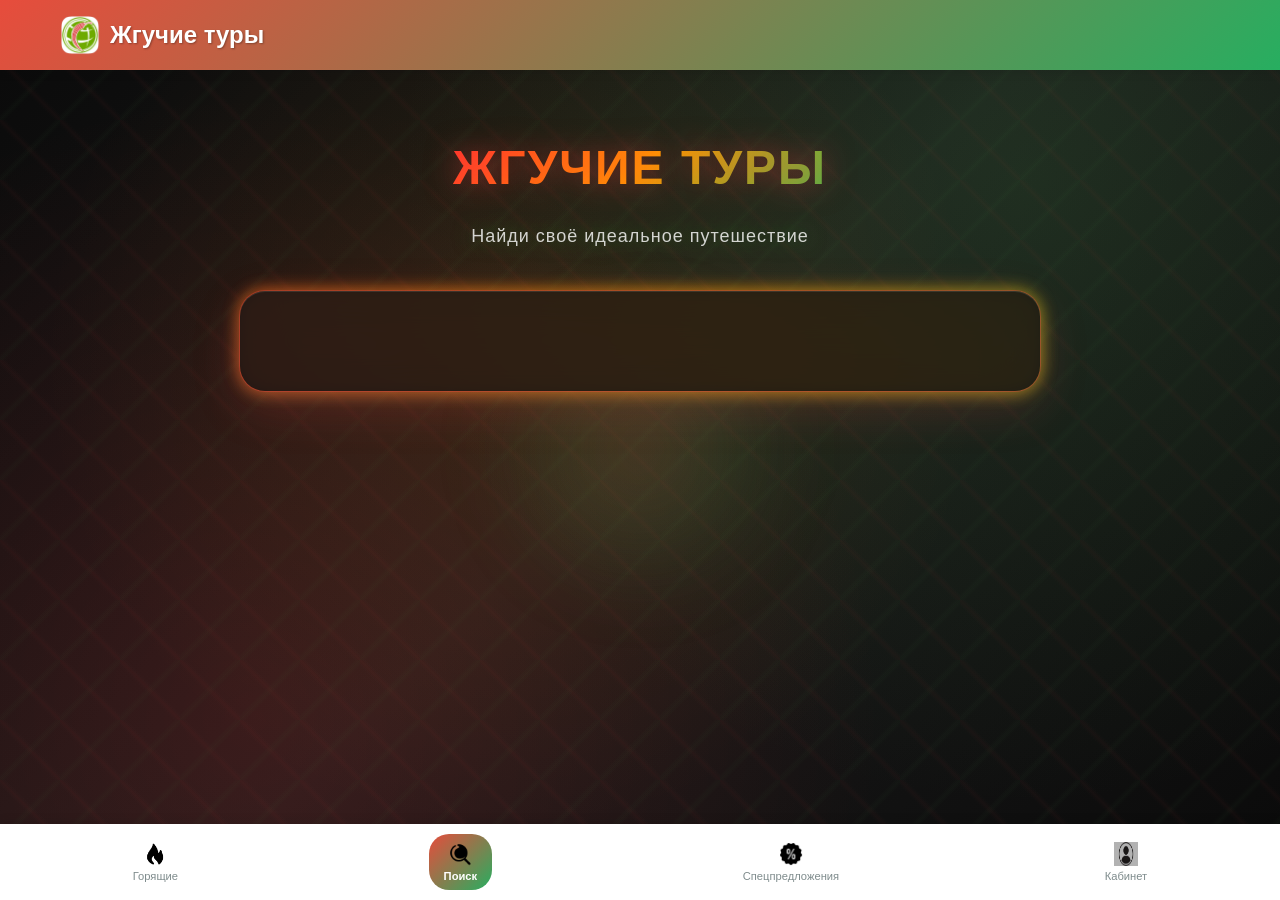
==== commit 57deb343: "Update index.html" ====
--- a/index.html
+++ b/index.html
@@ -313,6 +313,34 @@
             }
         }
 
+        /* Стили для профиля */
+        .profile-buttons {
+            display: flex;
+            flex-direction: column;
+            gap: 15px;
+            margin-top: 25px;
+            width: 100%;
+        }
+
+        .profile-btn {
+            background: linear-gradient(135deg, var(--primary-red), var(--primary-green));
+            color: var(--white);
+            border: none;
+            padding: 15px 20px;
+            border-radius: 12px;
+            font-size: 1rem;
+            font-weight: bold;
+            cursor: pointer;
+            transition: transform 0.2s ease, box-shadow 0.2s ease;
+            text-align: center;
+            width: 100%;
+        }
+
+        .profile-btn:hover {
+            transform: translateY(-2px);
+            box-shadow: 0 4px 15px rgba(231, 76, 60, 0.4);
+        }
+
         @media (max-width: 768px) {
             .main-title {
                 font-size: 36px;
@@ -366,7 +394,7 @@
 <!-- Основной контент -->
 <main class="main-content">
     <!-- Горящие туры -->
-    <section id="hot-tours" class="page active">
+    <section id="hot-tours" class="page">
         <div class="page-header">
             <h1>Горящие туры</h1>
         </div>
@@ -374,7 +402,7 @@
     </section>
 
     <!-- Поиск туров -->
-    <section id="search" class="page">
+    <section id="search" class="page active">
         <div class="search-page-wrapper">
             <!-- Основной фон -->
             <div class="main-background"></div>
@@ -420,6 +448,13 @@
                 <h3>Франшиза "Перец"</h3>
                 <p>Станьте партнером успешной сети</p>
                 <div class="offer-badge">Новое</div>
+            </div>
+
+            <div class="offer-card" onclick="openWhatsApp()">
+                <div class="offer-icon">⭐</div>
+                <h3>VIP Подбор туров</h3>
+                <p>Персональный подбор лучших предложений</p>
+                <div class="offer-badge">VIP</div>
             </div>
 
             <div class="offer-card" onclick="openLink('https://travel-agent007.ru/course')">
@@ -444,6 +479,21 @@
                 <button class="btn-primary" onclick="openLink('https://www.mytour.club/index/welcome')">
                     Войти в личный кабинет
                 </button>
+
+                <div class="profile-buttons">
+                    <button class="profile-btn" onclick="openLink('https://www.mytour.club/index/welcome')">
+                        Мои бронирования
+                    </button>
+                    <button class="profile-btn" onclick="openLink('https://www.mytour.club/index/welcome')">
+                        Бонусная программа
+                    </button>
+                    <button class="profile-btn" onclick="openLink('https://www.mytour.club/index/welcome')">
+                        Уведомления
+                    </button>
+                    <button class="profile-btn" onclick="openLink('https://www.mytour.club/index/welcome')">
+                        Избранное
+                    </button>
+                </div>
             </div>
         </div>
     </section>
@@ -451,11 +501,11 @@
 
 <!-- Навигация -->
 <nav class="bottom-nav">
-    <button class="nav-item active" data-page="hot-tours">
+    <button class="nav-item" data-page="hot-tours">
         <img src="images/icon-hot.png" alt="Горящие туры" class="nav-icon">
         <span class="nav-label">Горящие</span>
     </button>
-    <button class="nav-item" data-page="search">
+    <button class="nav-item active" data-page="search">
         <img src="images/icon-search.png" alt="Поиск" class="nav-icon">
         <span class="nav-label">Поиск</span>
     </button>
@@ -495,8 +545,10 @@
         }
     }
 
-    // Запуск при загрузке
-    document.addEventListener('DOMContentLoaded', createParticles);
+    // Функция для открытия WhatsApp
+    function openWhatsApp() {
+        window.open('https://api.whatsapp.com/send?phone=79152274343', '_blank');
+    }
 
     // Функция для применения стилей к модулям Tourvisor после их загрузки
     function applyTourvisorStyles() {
@@ -596,13 +648,166 @@
                     border-radius: 8px !important;
                     padding: 15px !important;
                 }
+
+                /* Скрываем температуру в шапке Tourvisor */
+                .tv-module .tv-weather,
+                .tv-module .tv-temperature {
+                    display: none !important;
+                }
             `;
             document.head.appendChild(style);
         }, 1000);
     }
 
-    // Применяем стили после загрузки страницы
-    document.addEventListener('DOMContentLoaded', applyTourvisorStyles);
+    // Обновленный класс App для исправления модулей Tourvisor
+    class App {
+        constructor() {
+            this.currentPage = 'search'; // Начинаем со вкладки поиска
+            this.init();
+        }
+
+        init() {
+            this.setupNavigation();
+            this.setupTourvisor();
+            this.setupServiceWorker();
+            createParticles();
+            applyTourvisorStyles();
+        }
+
+        setupNavigation() {
+            const navItems = document.querySelectorAll('.nav-item');
+
+            navItems.forEach(item => {
+                item.addEventListener('click', () => {
+                    const targetPage = item.getAttribute('data-page');
+                    this.switchPage(targetPage);
+
+                    // Обновляем активное состояние
+                    navItems.forEach(nav => nav.classList.remove('active'));
+                    item.classList.add('active');
+                });
+            });
+        }
+
+        switchPage(pageId) {
+            // Скрываем все страницы
+            document.querySelectorAll('.page').forEach(page => {
+                page.classList.remove('active');
+            });
+
+            // Показываем выбранную страницу
+            const targetPage = document.getElementById(pageId);
+            if (targetPage) {
+                targetPage.classList.add('active');
+                this.currentPage = pageId;
+
+                // Обновляем заголовок
+                this.updatePageTitle(targetPage);
+
+                // Прокрутка вверх
+                window.scrollTo(0, 0);
+
+                // Переинициализация Tourvisor при переключении страниц
+                if (window.tvInitModule) {
+                    setTimeout(() => {
+                        window.tvInitModule();
+                    }, 500);
+                }
+            }
+        }
+
+        updatePageTitle(page) {
+            const titleElement = page.querySelector('h1');
+            if (titleElement) {
+                document.title = `${titleElement.textContent} - Жгучие туры`;
+            }
+        }
+
+        setupTourvisor() {
+            // Переинициализация Tourvisor при ошибках загрузки
+            setTimeout(() => {
+                const tourvisorModules = document.querySelectorAll('.tv-module');
+                tourvisorModules.forEach(module => {
+                    if (module.innerHTML.includes('Не удалось загрузить данные')) {
+                        if (window.tvInitModule) {
+                            window.tvInitModule();
+                        }
+                    }
+                });
+            }, 2000);
+        }
+
+        setupServiceWorker() {
+            if ('serviceWorker' in navigator) {
+                window.addEventListener('load', () => {
+                    navigator.serviceWorker.register('/sw.js')
+                        .then((registration) => {
+                            console.log('SW registered: ', registration);
+                        })
+                        .catch((registrationError) => {
+                            console.log('SW registration failed: ', registrationError);
+                        });
+                });
+            }
+        }
+    }
+
+    // Инициализация приложения
+    document.addEventListener('DOMContentLoaded', () => {
+        new App();
+    });
+
+    // Глобальные функции
+    function openLink(url) {
+        window.open(url, '_blank');
+    }
+
+    // Обработка онлайн/офлайн статуса
+    window.addEventListener('online', () => {
+        showNotification('Соединение восстановлено', 'success');
+        // Перезагружаем модули Tourvisor при восстановлении соединения
+        if (window.tvInitModule) {
+            setTimeout(() => {
+                window.tvInitModule();
+            }, 1000);
+        }
+    });
+
+    window.addEventListener('offline', () => {
+        showNotification('Отсутствует интернет-соединение', 'error');
+    });
+
+    function showNotification(message, type = 'info') {
+        const notification = document.createElement('div');
+        notification.className = `notification notification-${type}`;
+        notification.textContent = message;
+
+        notification.style.cssText = `
+            position: fixed;
+            top: 20px;
+            right: 20px;
+            padding: 15px 20px;
+            border-radius: 8px;
+            color: white;
+            font-weight: bold;
+            z-index: 1000;
+            animation: slideIn 0.3s ease;
+        `;
+
+        if (type === 'success') {
+            notification.style.background = 'linear-gradient(135deg, var(--primary-green), var(--secondary-green))';
+        } else if (type === 'error') {
+            notification.style.background = 'linear-gradient(135deg, var(--primary-red), var(--secondary-red))';
+        } else {
+            notification.style.background = 'var(--text-light)';
+        }
+
+        document.body.appendChild(notification);
+
+        setTimeout(() => {
+            notification.remove();
+        }, 3000);
+    }
 </script>
 </body>
-</html>+</html>
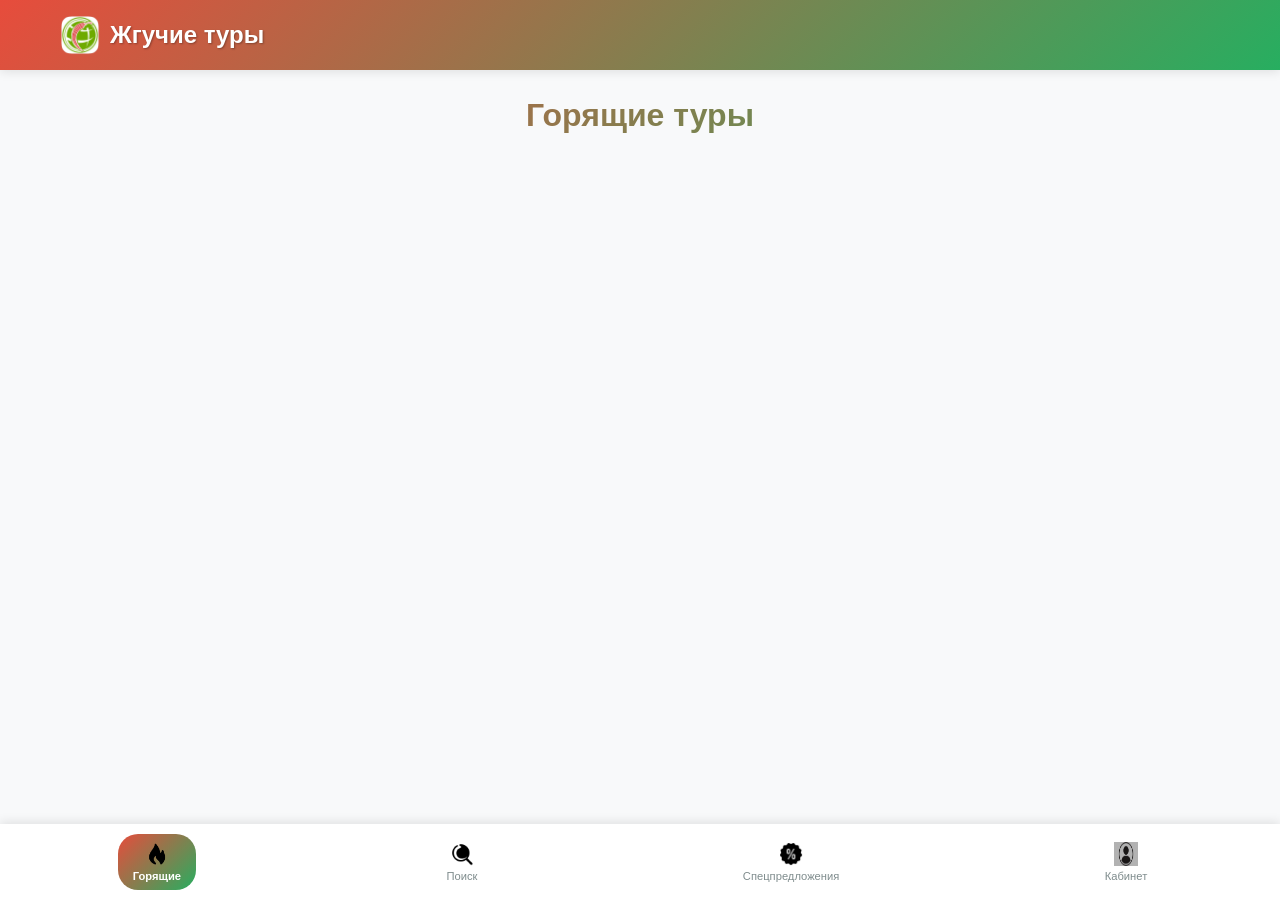
==== commit 839b1304: "Update index.html" ====
--- a/index.html
+++ b/index.html
@@ -313,34 +313,6 @@
             }
         }
 
-        /* Стили для профиля */
-        .profile-buttons {
-            display: flex;
-            flex-direction: column;
-            gap: 15px;
-            margin-top: 25px;
-            width: 100%;
-        }
-
-        .profile-btn {
-            background: linear-gradient(135deg, var(--primary-red), var(--primary-green));
-            color: var(--white);
-            border: none;
-            padding: 15px 20px;
-            border-radius: 12px;
-            font-size: 1rem;
-            font-weight: bold;
-            cursor: pointer;
-            transition: transform 0.2s ease, box-shadow 0.2s ease;
-            text-align: center;
-            width: 100%;
-        }
-
-        .profile-btn:hover {
-            transform: translateY(-2px);
-            box-shadow: 0 4px 15px rgba(231, 76, 60, 0.4);
-        }
-
         @media (max-width: 768px) {
             .main-title {
                 font-size: 36px;
@@ -394,7 +366,7 @@
 <!-- Основной контент -->
 <main class="main-content">
     <!-- Горящие туры -->
-    <section id="hot-tours" class="page">
+    <section id="hot-tours" class="page active">
         <div class="page-header">
             <h1>Горящие туры</h1>
         </div>
@@ -402,7 +374,7 @@
     </section>
 
     <!-- Поиск туров -->
-    <section id="search" class="page active">
+    <section id="search" class="page">
         <div class="search-page-wrapper">
             <!-- Основной фон -->
             <div class="main-background"></div>
@@ -448,13 +420,6 @@
                 <h3>Франшиза "Перец"</h3>
                 <p>Станьте партнером успешной сети</p>
                 <div class="offer-badge">Новое</div>
-            </div>
-
-            <div class="offer-card" onclick="openWhatsApp()">
-                <div class="offer-icon">⭐</div>
-                <h3>VIP Подбор туров</h3>
-                <p>Персональный подбор лучших предложений</p>
-                <div class="offer-badge">VIP</div>
             </div>
 
             <div class="offer-card" onclick="openLink('https://travel-agent007.ru/course')">
@@ -479,21 +444,6 @@
                 <button class="btn-primary" onclick="openLink('https://www.mytour.club/index/welcome')">
                     Войти в личный кабинет
                 </button>
-
-                <div class="profile-buttons">
-                    <button class="profile-btn" onclick="openLink('https://www.mytour.club/index/welcome')">
-                        Мои бронирования
-                    </button>
-                    <button class="profile-btn" onclick="openLink('https://www.mytour.club/index/welcome')">
-                        Бонусная программа
-                    </button>
-                    <button class="profile-btn" onclick="openLink('https://www.mytour.club/index/welcome')">
-                        Уведомления
-                    </button>
-                    <button class="profile-btn" onclick="openLink('https://www.mytour.club/index/welcome')">
-                        Избранное
-                    </button>
-                </div>
             </div>
         </div>
     </section>
@@ -501,11 +451,11 @@
 
 <!-- Навигация -->
 <nav class="bottom-nav">
-    <button class="nav-item" data-page="hot-tours">
+    <button class="nav-item active" data-page="hot-tours">
         <img src="images/icon-hot.png" alt="Горящие туры" class="nav-icon">
         <span class="nav-label">Горящие</span>
     </button>
-    <button class="nav-item active" data-page="search">
+    <button class="nav-item" data-page="search">
         <img src="images/icon-search.png" alt="Поиск" class="nav-icon">
         <span class="nav-label">Поиск</span>
     </button>
@@ -545,10 +495,8 @@
         }
     }
 
-    // Функция для открытия WhatsApp
-    function openWhatsApp() {
-        window.open('https://api.whatsapp.com/send?phone=79152274343', '_blank');
-    }
+    // Запуск при загрузке
+    document.addEventListener('DOMContentLoaded', createParticles);
 
     // Функция для применения стилей к модулям Tourvisor после их загрузки
     function applyTourvisorStyles() {
@@ -648,166 +596,13 @@
                     border-radius: 8px !important;
                     padding: 15px !important;
                 }
-
-                /* Скрываем температуру в шапке Tourvisor */
-                .tv-module .tv-weather,
-                .tv-module .tv-temperature {
-                    display: none !important;
-                }
             `;
             document.head.appendChild(style);
         }, 1000);
     }
 
-    // Обновленный класс App для исправления модулей Tourvisor
-    class App {
-        constructor() {
-            this.currentPage = 'search'; // Начинаем со вкладки поиска
-            this.init();
-        }
-
-        init() {
-            this.setupNavigation();
-            this.setupTourvisor();
-            this.setupServiceWorker();
-            createParticles();
-            applyTourvisorStyles();
-        }
-
-        setupNavigation() {
-            const navItems = document.querySelectorAll('.nav-item');
-
-            navItems.forEach(item => {
-                item.addEventListener('click', () => {
-                    const targetPage = item.getAttribute('data-page');
-                    this.switchPage(targetPage);
-
-                    // Обновляем активное состояние
-                    navItems.forEach(nav => nav.classList.remove('active'));
-                    item.classList.add('active');
-                });
-            });
-        }
-
-        switchPage(pageId) {
-            // Скрываем все страницы
-            document.querySelectorAll('.page').forEach(page => {
-                page.classList.remove('active');
-            });
-
-            // Показываем выбранную страницу
-            const targetPage = document.getElementById(pageId);
-            if (targetPage) {
-                targetPage.classList.add('active');
-                this.currentPage = pageId;
-
-                // Обновляем заголовок
-                this.updatePageTitle(targetPage);
-
-                // Прокрутка вверх
-                window.scrollTo(0, 0);
-
-                // Переинициализация Tourvisor при переключении страниц
-                if (window.tvInitModule) {
-                    setTimeout(() => {
-                        window.tvInitModule();
-                    }, 500);
-                }
-            }
-        }
-
-        updatePageTitle(page) {
-            const titleElement = page.querySelector('h1');
-            if (titleElement) {
-                document.title = `${titleElement.textContent} - Жгучие туры`;
-            }
-        }
-
-        setupTourvisor() {
-            // Переинициализация Tourvisor при ошибках загрузки
-            setTimeout(() => {
-                const tourvisorModules = document.querySelectorAll('.tv-module');
-                tourvisorModules.forEach(module => {
-                    if (module.innerHTML.includes('Не удалось загрузить данные')) {
-                        if (window.tvInitModule) {
-                            window.tvInitModule();
-                        }
-                    }
-                });
-            }, 2000);
-        }
-
-        setupServiceWorker() {
-            if ('serviceWorker' in navigator) {
-                window.addEventListener('load', () => {
-                    navigator.serviceWorker.register('/sw.js')
-                        .then((registration) => {
-                            console.log('SW registered: ', registration);
-                        })
-                        .catch((registrationError) => {
-                            console.log('SW registration failed: ', registrationError);
-                        });
-                });
-            }
-        }
-    }
-
-    // Инициализация приложения
-    document.addEventListener('DOMContentLoaded', () => {
-        new App();
-    });
-
-    // Глобальные функции
-    function openLink(url) {
-        window.open(url, '_blank');
-    }
-
-    // Обработка онлайн/офлайн статуса
-    window.addEventListener('online', () => {
-        showNotification('Соединение восстановлено', 'success');
-        // Перезагружаем модули Tourvisor при восстановлении соединения
-        if (window.tvInitModule) {
-            setTimeout(() => {
-                window.tvInitModule();
-            }, 1000);
-        }
-    });
-
-    window.addEventListener('offline', () => {
-        showNotification('Отсутствует интернет-соединение', 'error');
-    });
-
-    function showNotification(message, type = 'info') {
-        const notification = document.createElement('div');
-        notification.className = `notification notification-${type}`;
-        notification.textContent = message;
-
-        notification.style.cssText = `
-            position: fixed;
-            top: 20px;
-            right: 20px;
-            padding: 15px 20px;
-            border-radius: 8px;
-            color: white;
-            font-weight: bold;
-            z-index: 1000;
-            animation: slideIn 0.3s ease;
-        `;
-
-        if (type === 'success') {
-            notification.style.background = 'linear-gradient(135deg, var(--primary-green), var(--secondary-green))';
-        } else if (type === 'error') {
-            notification.style.background = 'linear-gradient(135deg, var(--primary-red), var(--secondary-red))';
-        } else {
-            notification.style.background = 'var(--text-light)';
-        }
-
-        document.body.appendChild(notification);
-
-        setTimeout(() => {
-            notification.remove();
-        }, 3000);
-    }
+    // Применяем стили после загрузки страницы
+    document.addEventListener('DOMContentLoaded', applyTourvisorStyles);
 </script>
 </body>
 </html>
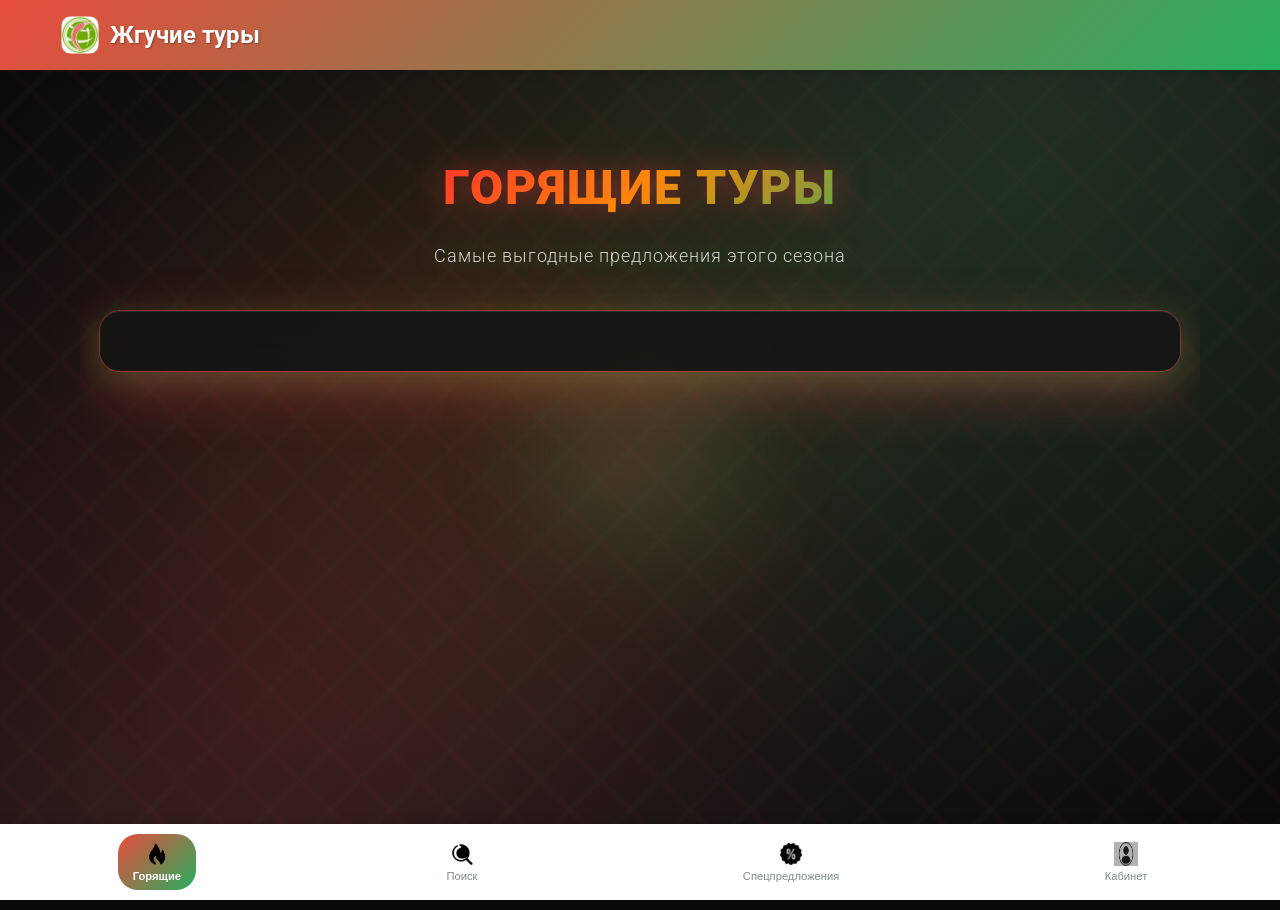
==== commit 836b5915: "Update index.html" ====
--- a/index.html
+++ b/index.html
@@ -7,8 +7,27 @@
     <link rel="stylesheet" href="css/style.css">
     <link rel="stylesheet" href="css/responsive.css">
     <link rel="icon" type="image/x-icon" href="images/favicon.ico">
+    <link href="https://fonts.googleapis.com/css2?family=Roboto:wght@300;400;500;700;900&display=swap" rel="stylesheet">
     <style>
-        /* Стили из SearchFragment */
+        /* Общие стили */
+        * {
+            margin: 0;
+            padding: 0;
+            box-sizing: border-box;
+        }
+
+        body, html {
+            margin: 0;
+            padding: 0;
+            width: 100%;
+            height: 100%;
+            background: #0A0A0A;
+            overflow-x: hidden;
+            font-family: 'Roboto', sans-serif;
+            color: white;
+        }
+
+        /* Стили для страницы поиска */
         .search-page-wrapper {
             min-height: calc(100vh - 140px);
             background: #0A0A0A;
@@ -133,6 +152,11 @@
             padding: 40px 35px;
             position: relative;
             overflow: hidden;
+            transition: transform 0.3s ease;
+        }
+
+        .search-module-wrapper:hover {
+            transform: translateY(-5px);
         }
 
         .search-module-wrapper::before {
@@ -177,7 +201,7 @@
         .tv-search-form textarea {
             border-radius: 15px !important;
             border: 2px solid rgba(255, 68, 68, 0.3) !important;
-            font-family: 'Segoe UI', Tahoma, Geneva, Verdana, sans-serif !important;
+            font-family: 'Roboto', sans-serif !important;
             padding: 16px 20px !important;
             font-size: 16px !important;
             transition: all 0.3s ease !important;
@@ -313,6 +337,240 @@
             }
         }
 
+        /* Улучшенные стили для других страниц */
+        .page {
+            display: none;
+            min-height: calc(100vh - 140px);
+            padding: 20px;
+            position: relative;
+            overflow: hidden;
+        }
+
+        .page.active {
+            display: block;
+        }
+
+        .page-header {
+            text-align: center;
+            margin-bottom: 30px;
+            position: relative;
+            z-index: 10;
+        }
+
+        .page-header h1 {
+            font-size: 36px;
+            font-weight: 700;
+            background: linear-gradient(135deg, #FF2E2E 0%, #FF9800 50%, #4CAF50 100%);
+            -webkit-background-clip: text;
+            -webkit-text-fill-color: transparent;
+            background-clip: text;
+            text-shadow: 0 0 20px rgba(255, 68, 68, 0.3);
+            margin-bottom: 10px;
+        }
+
+        /* Стили для горящих туров */
+        .tv-hot-tours {
+            position: relative;
+            z-index: 10;
+            width: 100%;
+            max-width: 1200px;
+            margin: 0 auto;
+        }
+
+        .tv-hot-tours-module {
+            width: 100%;
+            background: rgba(20, 20, 20, 0.9) !important;
+            backdrop-filter: blur(20px);
+            border-radius: 20px !important;
+            box-shadow:
+                    0 0 0 1px rgba(255, 68, 68, 0.4),
+                    0 20px 60px rgba(255, 68, 68, 0.3),
+                    0 8px 30px rgba(76, 175, 80, 0.3),
+                    inset 0 1px 0 rgba(255, 255, 255, 0.1) !important;
+            margin: 0 auto;
+            padding: 30px 25px !important;
+            position: relative;
+            overflow: hidden;
+        }
+
+        /* Стили для специальных предложений */
+        .special-offers {
+            display: grid;
+            grid-template-columns: repeat(auto-fit, minmax(300px, 1fr));
+            gap: 25px;
+            max-width: 1200px;
+            margin: 0 auto;
+            position: relative;
+            z-index: 10;
+        }
+
+        .offer-card {
+            background: rgba(20, 20, 20, 0.85);
+            backdrop-filter: blur(25px);
+            border-radius: 20px;
+            padding: 30px;
+            text-align: center;
+            cursor: pointer;
+            transition: all 0.3s ease;
+            position: relative;
+            overflow: hidden;
+            box-shadow:
+                    0 0 0 1px rgba(255, 68, 68, 0.3),
+                    0 10px 30px rgba(255, 68, 68, 0.2),
+                    0 5px 15px rgba(76, 175, 80, 0.2);
+        }
+
+        .offer-card:hover {
+            transform: translateY(-5px);
+            box-shadow:
+                    0 0 0 1px rgba(255, 68, 68, 0.5),
+                    0 15px 40px rgba(255, 68, 68, 0.3),
+                    0 8px 25px rgba(76, 175, 80, 0.3);
+        }
+
+        .offer-card::before {
+            content: '';
+            position: absolute;
+            top: 0;
+            left: -100%;
+            width: 100%;
+            height: 100%;
+            background: linear-gradient(90deg, transparent, rgba(255, 68, 68, 0.1), transparent);
+            transition: left 0.6s;
+        }
+
+        .offer-card:hover::before {
+            left: 100%;
+        }
+
+        .offer-icon {
+            font-size: 50px;
+            margin-bottom: 20px;
+        }
+
+        .offer-card h3 {
+            font-size: 22px;
+            margin-bottom: 15px;
+            color: #FF4444;
+            font-weight: 600;
+        }
+
+        .offer-card p {
+            color: rgba(255, 255, 255, 0.8);
+            margin-bottom: 20px;
+            line-height: 1.5;
+        }
+
+        .offer-badge {
+            display: inline-block;
+            background: linear-gradient(135deg, #FF2E2E, #FF4444);
+            color: white;
+            padding: 5px 15px;
+            border-radius: 20px;
+            font-size: 12px;
+            font-weight: 600;
+            text-transform: uppercase;
+            letter-spacing: 1px;
+        }
+
+        /* Стили для личного кабинета */
+        .profile-content {
+            display: flex;
+            justify-content: center;
+            align-items: center;
+            min-height: 60vh;
+            position: relative;
+            z-index: 10;
+        }
+
+        .profile-card {
+            background: rgba(20, 20, 20, 0.85);
+            backdrop-filter: blur(25px);
+            border-radius: 25px;
+            padding: 40px;
+            text-align: center;
+            max-width: 500px;
+            width: 100%;
+            box-shadow:
+                    0 0 0 1px rgba(255, 68, 68, 0.3),
+                    0 15px 50px rgba(255, 68, 68, 0.2),
+                    0 5px 20px rgba(76, 175, 80, 0.2);
+            position: relative;
+            overflow: hidden;
+        }
+
+        .profile-card::before {
+            content: '';
+            position: absolute;
+            top: 0;
+            left: -100%;
+            width: 100%;
+            height: 100%;
+            background: linear-gradient(90deg, transparent, rgba(255, 68, 68, 0.1), transparent);
+            transition: left 0.6s;
+        }
+
+        .profile-card:hover::before {
+            left: 100%;
+        }
+
+        .profile-icon {
+            font-size: 70px;
+            margin-bottom: 20px;
+        }
+
+        .profile-card h3 {
+            font-size: 26px;
+            margin-bottom: 15px;
+            color: #FF4444;
+            font-weight: 600;
+        }
+
+        .profile-card p {
+            color: rgba(255, 255, 255, 0.8);
+            margin-bottom: 30px;
+            line-height: 1.6;
+        }
+
+        .btn-primary {
+            background: linear-gradient(135deg, #FF2E2E, #FF4444, #45B649);
+            color: white;
+            border: none;
+            border-radius: 15px;
+            padding: 16px 32px;
+            font-size: 18px;
+            font-weight: 600;
+            cursor: pointer;
+            transition: all 0.3s ease;
+            box-shadow: 0 5px 20px rgba(255, 68, 68, 0.4);
+            position: relative;
+            overflow: hidden;
+            text-transform: uppercase;
+            letter-spacing: 1px;
+        }
+
+        .btn-primary:hover {
+            transform: translateY(-3px) scale(1.02);
+            box-shadow: 0 8px 25px rgba(255, 68, 68, 0.6);
+            background: linear-gradient(135deg, #FF4444, #45B649, #4CAF50);
+        }
+
+        .btn-primary::after {
+            content: '';
+            position: absolute;
+            top: 0;
+            left: -100%;
+            width: 100%;
+            height: 100%;
+            background: linear-gradient(90deg, transparent, rgba(255, 255, 255, 0.3), transparent);
+            transition: left 0.6s;
+        }
+
+        .btn-primary:hover::after {
+            left: 100%;
+        }
+
+        /* Адаптивность */
         @media (max-width: 768px) {
             .main-title {
                 font-size: 36px;
@@ -330,6 +588,23 @@
             .content-wrapper {
                 padding: 30px 15px;
             }
+
+            .page-header h1 {
+                font-size: 28px;
+            }
+
+            .special-offers {
+                grid-template-columns: 1fr;
+            }
+
+            .offer-card, .profile-card {
+                padding: 25px 20px;
+            }
+
+            .tv-hot-tours-module {
+                padding: 25px 20px !important;
+                border-radius: 18px !important;
+            }
         }
 
         @media (max-width: 480px) {
@@ -348,6 +623,15 @@
 
             .content-wrapper {
                 padding: 20px 10px;
+            }
+
+            .page-header h1 {
+                font-size: 24px;
+            }
+
+            .tv-hot-tours-module {
+                padding: 20px 15px !important;
+                border-radius: 16px !important;
             }
         }
     </style>
@@ -367,10 +651,22 @@
 <main class="main-content">
     <!-- Горящие туры -->
     <section id="hot-tours" class="page active">
-        <div class="page-header">
-            <h1>Горящие туры</h1>
+        <div class="search-page-wrapper">
+            <div class="main-background"></div>
+            <div class="animated-background"></div>
+            <div class="fire-glow"></div>
+            <div class="particles" id="particles-hot"></div>
+
+            <div class="content-wrapper">
+                <div class="header-section">
+                    <div class="main-title">Горящие Туры</div>
+                    <div class="subtitle">Самые выгодные предложения этого сезона</div>
+                </div>
+                <div class="tv-hot-tours">
+                    <div class="tv-hot-tours-module tv-hot-tours tv-moduleid-9985513"></div>
+                </div>
+            </div>
         </div>
-        <div class="tv-hot-tours tv-moduleid-9985513"></div>
     </section>
 
     <!-- Поиск туров -->
@@ -386,7 +682,7 @@
             <div class="fire-glow"></div>
 
             <!-- Частицы -->
-            <div class="particles" id="particles"></div>
+            <div class="particles" id="particles-search"></div>
 
             <!-- Основной контент -->
             <div class="content-wrapper">
@@ -411,39 +707,61 @@
 
     <!-- Специальные предложения -->
     <section id="special" class="page">
-        <div class="page-header">
-            <h1>Специальные предложения</h1>
-        </div>
-        <div class="special-offers">
-            <div class="offer-card" onclick="openLink('https://perec-franshiza.ru/')">
-                <div class="offer-icon">🔥</div>
-                <h3>Франшиза "Перец"</h3>
-                <p>Станьте партнером успешной сети</p>
-                <div class="offer-badge">Новое</div>
-            </div>
-
-            <div class="offer-card" onclick="openLink('https://travel-agent007.ru/course')">
-                <div class="offer-icon">🎓</div>
-                <h3>Курсы для агентов</h3>
-                <p>Профессиональное обучение</p>
-                <div class="offer-badge">Акция</div>
+        <div class="search-page-wrapper">
+            <div class="main-background"></div>
+            <div class="animated-background"></div>
+            <div class="fire-glow"></div>
+            <div class="particles" id="particles-special"></div>
+
+            <div class="content-wrapper">
+                <div class="header-section">
+                    <div class="main-title">Специальные предложения</div>
+                    <div class="subtitle">Эксклюзивные возможности для вас</div>
+                </div>
+
+                <div class="special-offers">
+                    <div class="offer-card" onclick="openLink('https://perec-franshiza.ru/')">
+                        <div class="offer-icon">🔥</div>
+                        <h3>Франшиза "Перец"</h3>
+                        <p>Станьте партнером успешной сети и откройте свой бизнес в сфере туризма с поддержкой профессионалов</p>
+                        <div class="offer-badge">Новое</div>
+                    </div>
+
+                    <div class="offer-card" onclick="openLink('https://travel-agent007.ru/course')">
+                        <div class="offer-icon">🎓</div>
+                        <h3>Курсы для агентов</h3>
+                        <p>Профессиональное обучение туризму с нуля до эксперта. Станьте востребованным специалистом</p>
+                        <div class="offer-badge">Акция</div>
+                    </div>
+                </div>
             </div>
         </div>
     </section>
 
     <!-- Личный кабинет -->
     <section id="profile" class="page">
-        <div class="page-header">
-            <h1>Личный кабинет</h1>
-        </div>
-        <div class="profile-content">
-            <div class="profile-card">
-                <div class="profile-icon">👤</div>
-                <h3>Доступ к личному кабинету</h3>
-                <p>Управляйте своими бронированиями и получайте специальные предложения</p>
-                <button class="btn-primary" onclick="openLink('https://www.mytour.club/index/welcome')">
-                    Войти в личный кабинет
-                </button>
+        <div class="search-page-wrapper">
+            <div class="main-background"></div>
+            <div class="animated-background"></div>
+            <div class="fire-glow"></div>
+            <div class="particles" id="particles-profile"></div>
+
+            <div class="content-wrapper">
+                <div class="header-section">
+                    <div class="main-title">Личный кабинет</div>
+                    <div class="subtitle">Управляйте своими бронированиями</div>
+                </div>
+
+                <div class="profile-content">
+                    <div class="profile-card">
+                        <div class="profile-icon">👤</div>
+                        <h3>Доступ к личному кабинету</h3>
+                        <p>Управляйте своими бронированиями, отслеживайте статус заказов и получайте эксклюзивные предложения</p>
+                        <button class="btn-primary" onclick="openLink('https://www.mytour.club/index/welcome')">
+                            Войти в личный кабинет
+                        </button>
+                    </div>
+                </div>
             </div>
         </div>
     </section>
@@ -473,10 +791,13 @@
 <script type="text/javascript" src="//tourvisor.ru/module/init.js"></script>
 <script src="js/app.js"></script>
 <script>
-    // Создание частиц
-    function createParticles() {
-        const particlesContainer = document.getElementById('particles');
-        const particleCount = 50;
+    // Создание частиц для каждой страницы
+    function createParticles(containerId) {
+        const particlesContainer = document.getElementById(containerId);
+        if (!particlesContainer) return;
+
+        const particleCount = 30;
+        particlesContainer.innerHTML = '';
 
         for (let i = 0; i < particleCount; i++) {
             const particle = document.createElement('div');
@@ -495,10 +816,12 @@
         }
     }
 
-    // Запуск при загрузке
-    document.addEventListener('DOMContentLoaded', createParticles);
-
-    // Функция для применения стилей к модулям Tourvisor после их загрузки
+    // Функция для открытия ссылок
+    function openLink(url) {
+        window.open(url, '_blank');
+    }
+
+    // Применение стилей к модулям Tourvisor
     function applyTourvisorStyles() {
         setTimeout(() => {
             const style = document.createElement('style');
@@ -508,7 +831,7 @@
                 .tv-search-form textarea {
                     border-radius: 15px !important;
                     border: 2px solid rgba(255, 68, 68, 0.3) !important;
-                    font-family: 'Segoe UI', Tahoma, Geneva, Verdana, sans-serif !important;
+                    font-family: 'Roboto', sans-serif !important;
                     padding: 16px 20px !important;
                     font-size: 16px !important;
                     transition: all 0.3s ease !important;
@@ -596,13 +919,101 @@
                     border-radius: 8px !important;
                     padding: 15px !important;
                 }
+
+                /* Стили для горящих туров */
+                .tv-hot-tours-item {
+                    border-radius: 18px !important;
+                    border: 2px solid rgba(255, 68, 68, 0.4) !important;
+                    margin-bottom: 25px !important;
+                    overflow: hidden !important;
+                    transition: all 0.4s ease !important;
+                    background: rgba(30, 30, 30, 0.9) !important;
+                    backdrop-filter: blur(10px) !important;
+                    box-shadow: 0 8px 30px rgba(255, 68, 68, 0.2) !important;
+                    position: relative !important;
+                }
+                .tv-hot-tours-item:hover {
+                    transform: translateY(-8px) scale(1.02) !important;
+                    box-shadow: 0 15px 40px rgba(255, 68, 68, 0.4), 0 5px 20px rgba(76, 175, 80, 0.3) !important;
+                    border-color: #FF4444 !important;
+                }
+                .tv-hot-tours-price {
+                    background: linear-gradient(135deg, #FF2E2E, #FF4444, #45B649) !important;
+                    color: white !important;
+                    font-weight: bold !important;
+                    border-radius: 15px !important;
+                    padding: 12px 20px !important;
+                    font-size: 18px !important;
+                    box-shadow: 0 4px 15px rgba(255, 68, 68, 0.5) !important;
+                    border: 2px solid rgba(255, 255, 255, 0.3) !important;
+                    position: relative !important;
+                    overflow: hidden !important;
+                }
+                .tv-hot-tours-title {
+                    color: #FF4444 !important;
+                    font-weight: bold !important;
+                    font-size: 20px !important;
+                    text-shadow: 0 0 10px rgba(255, 68, 68, 0.3) !important;
+                }
+                .tv-hot-tours-button {
+                    background: linear-gradient(135deg, #FF4444, #45B649, #4CAF50) !important;
+                    border-radius: 15px !important;
+                    border: none !important;
+                    font-weight: bold !important;
+                    transition: all 0.3s ease !important;
+                    padding: 12px 25px !important;
+                    font-size: 16px !important;
+                    box-shadow: 0 4px 15px rgba(76, 175, 80, 0.4) !important;
+                    position: relative !important;
+                    overflow: hidden !important;
+                }
+                .tv-hot-tours-button:hover {
+                    transform: translateY(-3px) scale(1.05) !important;
+                    box-shadow: 0 6px 20px rgba(76, 175, 80, 0.6) !important;
+                    background: linear-gradient(135deg, #45B649, #4CAF50, #FF4444) !important;
+                }
             `;
             document.head.appendChild(style);
         }, 1000);
     }
 
-    // Применяем стили после загрузки страницы
-    document.addEventListener('DOMContentLoaded', applyTourvisorStyles);
+    // Навигация между страницами
+    document.addEventListener('DOMContentLoaded', function() {
+        // Создаем частицы для всех страниц
+        createParticles('particles-hot');
+        createParticles('particles-search');
+        createParticles('particles-special');
+        createParticles('particles-profile');
+
+        // Применяем стили к Tourvisor
+        applyTourvisorStyles();
+
+        // Навигация
+        const navItems = document.querySelectorAll('.nav-item');
+        const pages = document.querySelectorAll('.page');
+
+        navItems.forEach(item => {
+            item.addEventListener('click', function() {
+                const targetPage = this.getAttribute('data-page');
+
+                // Обновляем активную навигацию
+                navItems.forEach(nav => nav.classList.remove('active'));
+                this.classList.add('active');
+
+                // Показываем целевую страницу
+                pages.forEach(page => {
+                    page.classList.remove('active');
+                    if (page.id === targetPage) {
+                        page.classList.add('active');
+
+                        // Пересоздаем частицы для активной страницы
+                        const particlesId = `particles-${targetPage}`;
+                        createParticles(particlesId);
+                    }
+                });
+            });
+        });
+    });
 </script>
 </body>
 </html>
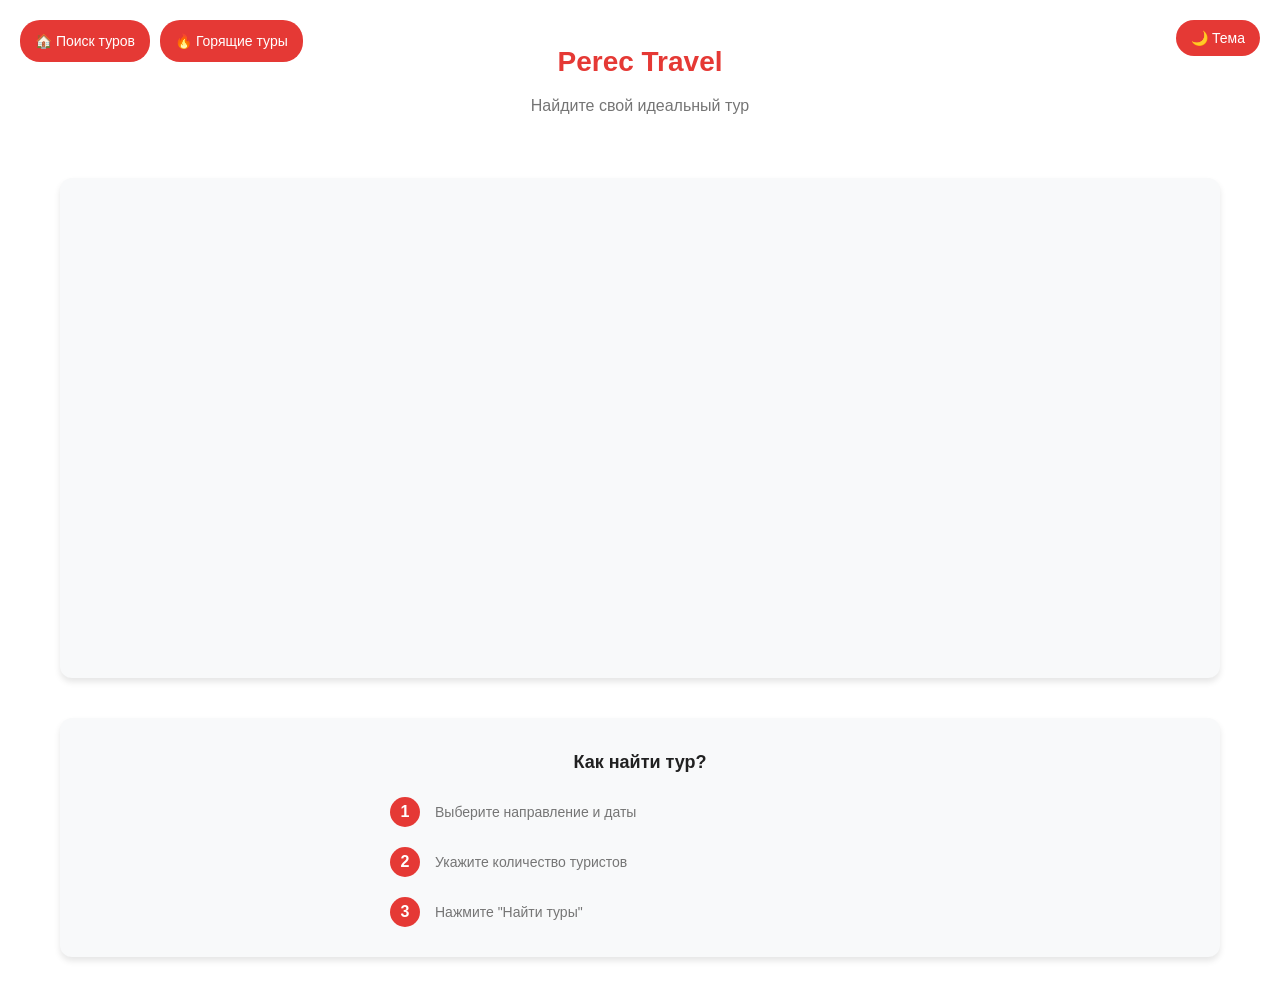
==== commit 413a6b14: "Add files via upload" ====
--- a/index.html
+++ b/index.html
@@ -3,1017 +3,363 @@
 <head>
     <meta charset="UTF-8">
     <meta name="viewport" content="width=device-width, initial-scale=1.0">
-    <title>Жгучие туры</title>
-    <link rel="stylesheet" href="css/style.css">
-    <link rel="stylesheet" href="css/responsive.css">
-    <link rel="icon" type="image/x-icon" href="images/favicon.ico">
-    <link href="https://fonts.googleapis.com/css2?family=Roboto:wght@300;400;500;700;900&display=swap" rel="stylesheet">
+    <title>Perec Travel - Найдите свой идеальный тур</title>
     <style>
-        /* Общие стили */
+        :root {
+            --primary-color: #E53935;
+            --bg-color: #FFFFFF;
+            --dark-bg-color: #121212;
+            --text-color: #212121;
+            --dark-text-color: #FFFFFF;
+            --subtitle-color: #757575;
+            --dark-subtitle-color: #B0B0B0;
+            --section-bg: #F8F9FA;
+            --dark-section-bg: #1E1E1E;
+            --card-bg: #FFFFFF;
+            --dark-card-bg: #2D2D2D;
+        }
+
         * {
             margin: 0;
             padding: 0;
             box-sizing: border-box;
         }
 
-        body, html {
-            margin: 0;
-            padding: 0;
+        body {
+            font-family: -apple-system, BlinkMacSystemFont, 'Segoe UI', Roboto, sans-serif;
+            background-color: var(--bg-color);
+            color: var(--text-color);
+            transition: background-color 0.3s, color 0.3s;
+            line-height: 1.6;
+        }
+
+        body.dark-mode {
+            background-color: var(--dark-bg-color);
+            color: var(--dark-text-color);
+        }
+
+        .container {
+            max-width: 1200px;
+            margin: 0 auto;
+            padding: 0 20px;
+        }
+
+        .header {
+            padding: 40px 20px;
+            text-align: center;
+        }
+
+        .title {
+            font-size: 28px;
+            font-weight: bold;
+            color: var(--primary-color);
+            margin-bottom: 8px;
+        }
+
+        .subtitle {
+            font-size: 16px;
+            color: var(--subtitle-color);
+        }
+
+        .dark-mode .subtitle {
+            color: var(--dark-subtitle-color);
+        }
+
+        .module-container {
+            margin: 20px 0;
+            border-radius: 12px;
+            overflow: hidden;
+            background-color: var(--section-bg);
+            box-shadow: 0 4px 6px rgba(0, 0, 0, 0.1);
+            min-height: 500px;
+        }
+
+        .dark-mode .module-container {
+            background-color: var(--dark-section-bg);
+        }
+
+        .tourvisor-module {
             width: 100%;
-            height: 100%;
-            background: #0A0A0A;
-            overflow-x: hidden;
-            font-family: 'Roboto', sans-serif;
+            min-height: 500px;
+            background: transparent;
+        }
+
+        .loading-container {
+            display: flex;
+            flex-direction: column;
+            justify-content: center;
+            align-items: center;
+            height: 500px;
+            background-color: var(--section-bg);
+        }
+
+        .dark-mode .loading-container {
+            background-color: var(--dark-section-bg);
+        }
+
+        .loading-spinner {
+            width: 40px;
+            height: 40px;
+            border: 4px solid #f3f3f3;
+            border-top: 4px solid var(--primary-color);
+            border-radius: 50%;
+            animation: spin 1s linear infinite;
+            margin-bottom: 16px;
+        }
+
+        .dark-mode .loading-spinner {
+            border-color: #333;
+            border-top-color: var(--primary-color);
+        }
+
+        .loading-text {
+            color: var(--subtitle-color);
+            font-size: 16px;
+        }
+
+        .dark-mode .loading-text {
+            color: var(--dark-subtitle-color);
+        }
+
+        .info-section {
+            background-color: var(--section-bg);
+            margin: 40px 0;
+            border-radius: 12px;
+            padding: 30px;
+            box-shadow: 0 4px 6px rgba(0, 0, 0, 0.1);
+        }
+
+        .dark-mode .info-section {
+            background-color: var(--dark-section-bg);
+        }
+
+        .info-title {
+            font-size: 18px;
+            font-weight: bold;
+            color: var(--text-color);
+            margin-bottom: 20px;
+            text-align: center;
+        }
+
+        .dark-mode .info-title {
+            color: var(--dark-text-color);
+        }
+
+        .info-steps {
+            display: flex;
+            flex-direction: column;
+            gap: 20px;
+            max-width: 500px;
+            margin: 0 auto;
+        }
+
+        .step {
+            display: flex;
+            align-items: center;
+        }
+
+        .step-number {
+            width: 30px;
+            height: 30px;
+            border-radius: 50%;
+            background-color: var(--primary-color);
             color: white;
-        }
-
-        /* Стили для страницы поиска */
-        .search-page-wrapper {
-            min-height: calc(100vh - 140px);
-            background: #0A0A0A;
-            position: relative;
-            overflow: hidden;
-        }
-
-        .main-background {
-            position: fixed;
-            top: 0;
-            left: 0;
-            width: 100%;
-            height: 100%;
-            background:
-                    radial-gradient(circle at 20% 80%, rgba(255, 46, 46, 0.15) 0%, transparent 50%),
-                    radial-gradient(circle at 80% 20%, rgba(76, 175, 80, 0.15) 0%, transparent 50%),
-                    radial-gradient(circle at 40% 40%, rgba(255, 152, 0, 0.1) 0%, transparent 50%),
-                    linear-gradient(135deg, #0A0A0A 0%, #1A1A1A 50%, #0A0A0A 100%);
-            z-index: 1;
-        }
-
-        .animated-background {
-            position: fixed;
-            top: 0;
-            left: 0;
-            width: 100%;
-            height: 100%;
-            background:
-                    linear-gradient(45deg, transparent 45%, rgba(255, 68, 68, 0.03) 50%, transparent 55%, transparent 100%),
-                    linear-gradient(-45deg, transparent 45%, rgba(76, 175, 80, 0.03) 50%, transparent 55%, transparent 100%);
-            background-size: 60px 60px;
-            animation: moveBackground 20s linear infinite;
-            z-index: 2;
-        }
-
-        @keyframes moveBackground {
-            0% { background-position: 0 0; }
-            100% { background-position: 60px 60px; }
-        }
-
-        .fire-glow {
-            position: fixed;
-            top: 50%;
-            left: 50%;
-            transform: translate(-50%, -50%);
-            width: 300px;
-            height: 300px;
-            background: radial-gradient(circle, rgba(255, 68, 68, 0.2) 0%, rgba(76, 175, 80, 0.15) 30%, transparent 70%);
-            filter: blur(40px);
-            z-index: 3;
-            animation: pulseGlow 6s ease-in-out infinite;
-        }
-
-        @keyframes pulseGlow {
-            0%, 100% { opacity: 0.3; transform: translate(-50%, -50%) scale(1); }
-            50% { opacity: 0.6; transform: translate(-50%, -50%) scale(1.2); }
-        }
-
-        .content-wrapper {
-            position: relative;
-            z-index: 20;
-            flex: 1;
-            display: flex;
-            flex-direction: column;
+            display: flex;
             align-items: center;
             justify-content: center;
-            padding: 40px 20px;
-        }
-
-        .header-section {
-            text-align: center;
-            margin-bottom: 40px;
-            position: relative;
-        }
-
-        .main-title {
-            font-size: 48px;
-            font-weight: 900;
-            background: linear-gradient(135deg, #FF2E2E 0%, #FF9800 25%, #45B649 50%, #4CAF50 75%, #FF2E2E 100%);
-            background-size: 200% 200%;
-            -webkit-background-clip: text;
-            -webkit-text-fill-color: transparent;
-            background-clip: text;
-            animation: shimmer 3s ease-in-out infinite;
-            text-transform: uppercase;
-            letter-spacing: 2px;
-            margin-bottom: 15px;
-            text-shadow: 0 0 30px rgba(255, 68, 68, 0.5);
-        }
-
-        @keyframes shimmer {
-            0%, 100% { background-position: 0% 50%; }
-            50% { background-position: 100% 50%; }
-        }
-
-        .subtitle {
-            font-size: 18px;
-            color: rgba(255, 255, 255, 0.8);
-            font-weight: 300;
-            letter-spacing: 1px;
-            text-shadow: 0 0 20px rgba(76, 175, 80, 0.5);
-        }
-
-        .search-section {
-            position: relative;
-            width: 100%;
-            max-width: 800px;
-            z-index: 25;
-        }
-
-        .search-module-wrapper {
-            width: 100%;
-            background: rgba(20, 20, 20, 0.85);
-            backdrop-filter: blur(25px);
-            border-radius: 25px;
-            box-shadow:
-                    0 0 0 1px rgba(255, 68, 68, 0.3),
-                    0 15px 50px rgba(255, 68, 68, 0.2),
-                    0 5px 20px rgba(76, 175, 80, 0.2),
-                    inset 0 1px 0 rgba(255, 255, 255, 0.1);
-            margin: 0 auto;
-            padding: 40px 35px;
-            position: relative;
-            overflow: hidden;
-            transition: transform 0.3s ease;
-        }
-
-        .search-module-wrapper:hover {
-            transform: translateY(-5px);
-        }
-
-        .search-module-wrapper::before {
-            content: '';
-            position: absolute;
-            top: 0;
-            left: -100%;
-            width: 100%;
-            height: 100%;
-            background: linear-gradient(90deg, transparent, rgba(255, 68, 68, 0.1), transparent);
-            transition: left 0.6s;
-        }
-
-        .search-module-wrapper:hover::before {
-            left: 100%;
-        }
-
-        .neon-border {
-            position: absolute;
-            top: -2px;
-            left: -2px;
-            right: -2px;
-            bottom: -2px;
-            background: linear-gradient(45deg, #FF2E2E, #FF9800, #45B649, #4CAF50, #FF2E2E);
-            background-size: 400% 400%;
-            border-radius: 27px;
-            z-index: -1;
-            filter: blur(8px);
-            opacity: 0.7;
-            animation: neonFlow 4s linear infinite;
-        }
-
-        @keyframes neonFlow {
-            0% { background-position: 0% 50%; }
-            50% { background-position: 100% 50%; }
-            100% { background-position: 0% 50%; }
-        }
-
-        /* Стили для Tourvisor модулей */
-        .tv-search-form input,
-        .tv-search-form select,
-        .tv-search-form textarea {
-            border-radius: 15px !important;
-            border: 2px solid rgba(255, 68, 68, 0.3) !important;
-            font-family: 'Roboto', sans-serif !important;
-            padding: 16px 20px !important;
-            font-size: 16px !important;
-            transition: all 0.3s ease !important;
-            background: rgba(30, 30, 30, 0.9) !important;
-            color: white !important;
-            box-shadow: inset 0 2px 10px rgba(255, 68, 68, 0.1) !important;
-        }
-
-        .tv-search-form input:focus,
-        .tv-search-form select:focus,
-        .tv-search-form textarea:focus {
-            border-color: #FF4444 !important;
-            box-shadow: 0 0 0 3px rgba(255, 68, 68, 0.2), inset 0 2px 10px rgba(255, 68, 68, 0.2) !important;
-            transform: translateY(-2px) !important;
-            background: rgba(40, 40, 40, 0.9) !important;
-        }
-
-        .tv-search-form button,
-        .tv-search-form input[type='submit'] {
-            background: linear-gradient(135deg, #FF2E2E, #FF4444, #45B649) !important;
-            color: white !important;
-            font-weight: bold !important;
-            border: none !important;
-            border-radius: 15px !important;
-            padding: 18px 32px !important;
-            font-size: 18px !important;
-            transition: all 0.3s ease !important;
-            box-shadow: 0 5px 20px rgba(255, 68, 68, 0.4) !important;
-            position: relative;
-            overflow: hidden;
-            text-transform: uppercase;
-            letter-spacing: 1px;
-            cursor: pointer;
-        }
-
-        .tv-search-form button:hover,
-        .tv-search-form input[type='submit']:hover {
-            transform: translateY(-3px) scale(1.02) !important;
-            box-shadow: 0 8px 25px rgba(255, 68, 68, 0.6) !important;
-            background: linear-gradient(135deg, #FF4444, #45B649, #4CAF50) !important;
-        }
-
-        .tv-search-form button::after,
-        .tv-search-form input[type='submit']::after {
-            content: '';
-            position: absolute;
-            top: 0;
-            left: -100%;
-            width: 100%;
-            height: 100%;
-            background: linear-gradient(90deg, transparent, rgba(255, 255, 255, 0.3), transparent);
-            transition: left 0.6s;
-        }
-
-        .tv-search-form button:hover::after,
-        .tv-search-form input[type='submit']:hover::after {
-            left: 100%;
-        }
-
-        .tv-search-form .tv-module-title {
-            color: #FF4444 !important;
-            font-weight: bold !important;
-            font-size: 28px !important;
-            text-align: center !important;
-            margin-bottom: 30px !important;
-            background: linear-gradient(135deg, #FF2E2E, #FF4444, #45B649) !important;
-            -webkit-background-clip: text !important;
-            -webkit-text-fill-color: transparent !important;
-            text-shadow: 0 0 20px rgba(255, 68, 68, 0.3) !important;
-        }
-
-        .tv-search-form label {
-            color: #FF4444 !important;
-            font-weight: 600 !important;
-            margin-bottom: 12px !important;
-            font-size: 16px !important;
-            text-shadow: 0 0 10px rgba(255, 68, 68, 0.2) !important;
-        }
-
-        .tv-search-form .tv-module-block {
-            margin-bottom: 25px !important;
-            border-left: 3px solid #FF4444 !important;
-            padding-left: 15px !important;
-            background: rgba(255, 68, 68, 0.05) !important;
-            border-radius: 8px !important;
-            padding: 15px !important;
-        }
-
-        /* Частицы */
-        .particles {
+            font-weight: bold;
+            margin-right: 15px;
+            flex-shrink: 0;
+        }
+
+        .step-text {
+            font-size: 14px;
+            color: var(--subtitle-color);
+        }
+
+        .dark-mode .step-text {
+            color: var(--dark-subtitle-color);
+        }
+
+        .theme-toggle {
             position: fixed;
-            top: 0;
-            left: 0;
-            width: 100%;
-            height: 100%;
-            pointer-events: none;
-            z-index: 4;
-        }
-
-        .particle {
-            position: absolute;
-            width: 4px;
-            height: 4px;
-            background: #FF4444;
-            border-radius: 50%;
-            animation: floatParticle 8s linear infinite;
-        }
-
-        .particle:nth-child(2n) {
-            background: #4CAF50;
-            animation-delay: -2s;
-        }
-
-        .particle:nth-child(3n) {
-            background: #FF9800;
-            animation-delay: -4s;
-        }
-
-        @keyframes floatParticle {
-            0% {
-                transform: translateY(100vh) translateX(0) rotate(0deg);
-                opacity: 0;
-            }
-            10% {
-                opacity: 1;
-            }
-            90% {
-                opacity: 1;
-            }
-            100% {
-                transform: translateY(-100px) translateX(100px) rotate(360deg);
-                opacity: 0;
-            }
-        }
-
-        /* Улучшенные стили для других страниц */
-        .page {
-            display: none;
-            min-height: calc(100vh - 140px);
-            padding: 20px;
-            position: relative;
-            overflow: hidden;
-        }
-
-        .page.active {
-            display: block;
-        }
-
-        .page-header {
-            text-align: center;
-            margin-bottom: 30px;
-            position: relative;
-            z-index: 10;
-        }
-
-        .page-header h1 {
-            font-size: 36px;
-            font-weight: 700;
-            background: linear-gradient(135deg, #FF2E2E 0%, #FF9800 50%, #4CAF50 100%);
-            -webkit-background-clip: text;
-            -webkit-text-fill-color: transparent;
-            background-clip: text;
-            text-shadow: 0 0 20px rgba(255, 68, 68, 0.3);
-            margin-bottom: 10px;
-        }
-
-        /* Стили для горящих туров */
-        .tv-hot-tours {
-            position: relative;
-            z-index: 10;
-            width: 100%;
-            max-width: 1200px;
-            margin: 0 auto;
-        }
-
-        .tv-hot-tours-module {
-            width: 100%;
-            background: rgba(20, 20, 20, 0.9) !important;
-            backdrop-filter: blur(20px);
-            border-radius: 20px !important;
-            box-shadow:
-                    0 0 0 1px rgba(255, 68, 68, 0.4),
-                    0 20px 60px rgba(255, 68, 68, 0.3),
-                    0 8px 30px rgba(76, 175, 80, 0.3),
-                    inset 0 1px 0 rgba(255, 255, 255, 0.1) !important;
-            margin: 0 auto;
-            padding: 30px 25px !important;
-            position: relative;
-            overflow: hidden;
-        }
-
-        /* Стили для специальных предложений */
-        .special-offers {
-            display: grid;
-            grid-template-columns: repeat(auto-fit, minmax(300px, 1fr));
-            gap: 25px;
-            max-width: 1200px;
-            margin: 0 auto;
-            position: relative;
-            z-index: 10;
-        }
-
-        .offer-card {
-            background: rgba(20, 20, 20, 0.85);
-            backdrop-filter: blur(25px);
-            border-radius: 20px;
-            padding: 30px;
-            text-align: center;
-            cursor: pointer;
-            transition: all 0.3s ease;
-            position: relative;
-            overflow: hidden;
-            box-shadow:
-                    0 0 0 1px rgba(255, 68, 68, 0.3),
-                    0 10px 30px rgba(255, 68, 68, 0.2),
-                    0 5px 15px rgba(76, 175, 80, 0.2);
-        }
-
-        .offer-card:hover {
-            transform: translateY(-5px);
-            box-shadow:
-                    0 0 0 1px rgba(255, 68, 68, 0.5),
-                    0 15px 40px rgba(255, 68, 68, 0.3),
-                    0 8px 25px rgba(76, 175, 80, 0.3);
-        }
-
-        .offer-card::before {
-            content: '';
-            position: absolute;
-            top: 0;
-            left: -100%;
-            width: 100%;
-            height: 100%;
-            background: linear-gradient(90deg, transparent, rgba(255, 68, 68, 0.1), transparent);
-            transition: left 0.6s;
-        }
-
-        .offer-card:hover::before {
-            left: 100%;
-        }
-
-        .offer-icon {
-            font-size: 50px;
-            margin-bottom: 20px;
-        }
-
-        .offer-card h3 {
-            font-size: 22px;
-            margin-bottom: 15px;
-            color: #FF4444;
-            font-weight: 600;
-        }
-
-        .offer-card p {
-            color: rgba(255, 255, 255, 0.8);
-            margin-bottom: 20px;
-            line-height: 1.5;
-        }
-
-        .offer-badge {
-            display: inline-block;
-            background: linear-gradient(135deg, #FF2E2E, #FF4444);
-            color: white;
-            padding: 5px 15px;
-            border-radius: 20px;
-            font-size: 12px;
-            font-weight: 600;
-            text-transform: uppercase;
-            letter-spacing: 1px;
-        }
-
-        /* Стили для личного кабинета */
-        .profile-content {
-            display: flex;
-            justify-content: center;
-            align-items: center;
-            min-height: 60vh;
-            position: relative;
-            z-index: 10;
-        }
-
-        .profile-card {
-            background: rgba(20, 20, 20, 0.85);
-            backdrop-filter: blur(25px);
-            border-radius: 25px;
-            padding: 40px;
-            text-align: center;
-            max-width: 500px;
-            width: 100%;
-            box-shadow:
-                    0 0 0 1px rgba(255, 68, 68, 0.3),
-                    0 15px 50px rgba(255, 68, 68, 0.2),
-                    0 5px 20px rgba(76, 175, 80, 0.2);
-            position: relative;
-            overflow: hidden;
-        }
-
-        .profile-card::before {
-            content: '';
-            position: absolute;
-            top: 0;
-            left: -100%;
-            width: 100%;
-            height: 100%;
-            background: linear-gradient(90deg, transparent, rgba(255, 68, 68, 0.1), transparent);
-            transition: left 0.6s;
-        }
-
-        .profile-card:hover::before {
-            left: 100%;
-        }
-
-        .profile-icon {
-            font-size: 70px;
-            margin-bottom: 20px;
-        }
-
-        .profile-card h3 {
-            font-size: 26px;
-            margin-bottom: 15px;
-            color: #FF4444;
-            font-weight: 600;
-        }
-
-        .profile-card p {
-            color: rgba(255, 255, 255, 0.8);
-            margin-bottom: 30px;
-            line-height: 1.6;
-        }
-
-        .btn-primary {
-            background: linear-gradient(135deg, #FF2E2E, #FF4444, #45B649);
+            top: 20px;
+            right: 20px;
+            background: var(--primary-color);
             color: white;
             border: none;
-            border-radius: 15px;
-            padding: 16px 32px;
-            font-size: 18px;
-            font-weight: 600;
+            padding: 10px 15px;
+            border-radius: 20px;
             cursor: pointer;
-            transition: all 0.3s ease;
-            box-shadow: 0 5px 20px rgba(255, 68, 68, 0.4);
-            position: relative;
-            overflow: hidden;
-            text-transform: uppercase;
-            letter-spacing: 1px;
-        }
-
-        .btn-primary:hover {
-            transform: translateY(-3px) scale(1.02);
-            box-shadow: 0 8px 25px rgba(255, 68, 68, 0.6);
-            background: linear-gradient(135deg, #FF4444, #45B649, #4CAF50);
-        }
-
-        .btn-primary::after {
-            content: '';
-            position: absolute;
-            top: 0;
-            left: -100%;
-            width: 100%;
-            height: 100%;
-            background: linear-gradient(90deg, transparent, rgba(255, 255, 255, 0.3), transparent);
-            transition: left 0.6s;
-        }
-
-        .btn-primary:hover::after {
-            left: 100%;
-        }
-
-        /* Адаптивность */
+            font-size: 14px;
+            z-index: 1000;
+            transition: transform 0.2s;
+        }
+
+        .theme-toggle:hover {
+            transform: scale(1.05);
+        }
+
+        .navigation {
+            position: fixed;
+            top: 20px;
+            left: 20px;
+            z-index: 1000;
+            display: flex;
+            gap: 10px;
+        }
+
+        .nav-button {
+            background: var(--primary-color);
+            color: white;
+            border: none;
+            padding: 10px 15px;
+            border-radius: 20px;
+            cursor: pointer;
+            font-size: 14px;
+            text-decoration: none;
+            display: inline-block;
+            transition: transform 0.2s;
+        }
+
+        .nav-button:hover {
+            transform: scale(1.05);
+        }
+
+        @keyframes spin {
+            0% { transform: rotate(0deg); }
+            100% { transform: rotate(360deg); }
+        }
+
         @media (max-width: 768px) {
-            .main-title {
-                font-size: 36px;
-            }
-
-            .subtitle {
-                font-size: 16px;
-            }
-
-            .search-module-wrapper {
-                padding: 30px 25px;
-                border-radius: 20px;
-            }
-
-            .content-wrapper {
-                padding: 30px 15px;
-            }
-
-            .page-header h1 {
-                font-size: 28px;
-            }
-
-            .special-offers {
-                grid-template-columns: 1fr;
-            }
-
-            .offer-card, .profile-card {
-                padding: 25px 20px;
-            }
-
-            .tv-hot-tours-module {
-                padding: 25px 20px !important;
-                border-radius: 18px !important;
-            }
-        }
-
-        @media (max-width: 480px) {
-            .main-title {
-                font-size: 28px;
-            }
-
-            .subtitle {
-                font-size: 14px;
-            }
-
-            .search-module-wrapper {
-                padding: 25px 20px;
-                border-radius: 18px;
-            }
-
-            .content-wrapper {
-                padding: 20px 10px;
-            }
-
-            .page-header h1 {
-                font-size: 24px;
-            }
-
-            .tv-hot-tours-module {
-                padding: 20px 15px !important;
-                border-radius: 16px !important;
+            .module-container {
+                margin: 10px 0;
+            }
+
+            .header {
+                padding: 20px;
+            }
+
+            .navigation {
+                position: static;
+                justify-content: center;
+                margin-bottom: 20px;
+                flex-wrap: wrap;
+            }
+
+            .theme-toggle {
+                position: static;
+                margin-top: 10px;
+            }
+
+            .container {
+                padding: 0 15px;
             }
         }
     </style>
 </head>
 <body>
-<!-- Шапка -->
-<header class="header">
-    <div class="header-content">
-        <div class="logo">
-            <img src="images/logo.png" alt="Жгучие туры" class="logo-img">
-            <span class="logo-text">Жгучие туры</span>
+<div class="navigation">
+    <a href="index.html" class="nav-button">🏠 Поиск туров</a>
+    <a href="hot-tours.html" class="nav-button">🔥 Горящие туры</a>
+</div>
+
+<button class="theme-toggle" onclick="toggleTheme()">🌙 Тема</button>
+
+<div class="container">
+    <div class="header">
+        <h1 class="title">Perec Travel</h1>
+        <p class="subtitle">Найдите свой идеальный тур</p>
+    </div>
+
+    <div class="module-container">
+        <div class="loading-container" id="loading">
+            <div class="loading-spinner"></div>
+            <p class="loading-text">Загрузка поиска туров...</p>
+        </div>
+        <div id="tourvisorModule" class="tourvisor-module"></div>
+    </div>
+
+    <div class="info-section">
+        <h2 class="info-title">Как найти тур?</h2>
+        <div class="info-steps">
+            <div class="step">
+                <div class="step-number">1</div>
+                <p class="step-text">Выберите направление и даты</p>
+            </div>
+            <div class="step">
+                <div class="step-number">2</div>
+                <p class="step-text">Укажите количество туристов</p>
+            </div>
+            <div class="step">
+                <div class="step-number">3</div>
+                <p class="step-text">Нажмите "Найти туры"</p>
+            </div>
         </div>
     </div>
-</header>
-
-<!-- Основной контент -->
-<main class="main-content">
-    <!-- Горящие туры -->
-    <section id="hot-tours" class="page active">
-        <div class="search-page-wrapper">
-            <div class="main-background"></div>
-            <div class="animated-background"></div>
-            <div class="fire-glow"></div>
-            <div class="particles" id="particles-hot"></div>
-
-            <div class="content-wrapper">
-                <div class="header-section">
-                    <div class="main-title">Горящие Туры</div>
-                    <div class="subtitle">Самые выгодные предложения этого сезона</div>
-                </div>
-                <div class="tv-hot-tours">
-                    <div class="tv-hot-tours-module tv-hot-tours tv-moduleid-9985513"></div>
-                </div>
-            </div>
-        </div>
-    </section>
-
-    <!-- Поиск туров -->
-    <section id="search" class="page">
-        <div class="search-page-wrapper">
-            <!-- Основной фон -->
-            <div class="main-background"></div>
-
-            <!-- Анимированный фон -->
-            <div class="animated-background"></div>
-
-            <!-- Свечение -->
-            <div class="fire-glow"></div>
-
-            <!-- Частицы -->
-            <div class="particles" id="particles-search"></div>
-
-            <!-- Основной контент -->
-            <div class="content-wrapper">
-
-                <!-- Заголовок -->
-                <div class="header-section">
-                    <div class="main-title">Жгучие Туры</div>
-                    <div class="subtitle">Найди своё идеальное путешествие</div>
-                </div>
-
-                <!-- Секция поиска -->
-                <div class="search-section">
-                    <div class="neon-border"></div>
-                    <div class="search-module-wrapper">
-                        <div class="tv-search-form tv-moduleid-9974183"></div>
-                    </div>
-                </div>
-
-            </div>
-        </div>
-    </section>
-
-    <!-- Специальные предложения -->
-    <section id="special" class="page">
-        <div class="search-page-wrapper">
-            <div class="main-background"></div>
-            <div class="animated-background"></div>
-            <div class="fire-glow"></div>
-            <div class="particles" id="particles-special"></div>
-
-            <div class="content-wrapper">
-                <div class="header-section">
-                    <div class="main-title">Специальные предложения</div>
-                    <div class="subtitle">Эксклюзивные возможности для вас</div>
-                </div>
-
-                <div class="special-offers">
-                    <div class="offer-card" onclick="openLink('https://perec-franshiza.ru/')">
-                        <div class="offer-icon">🔥</div>
-                        <h3>Франшиза "Перец"</h3>
-                        <p>Станьте партнером успешной сети и откройте свой бизнес в сфере туризма с поддержкой профессионалов</p>
-                        <div class="offer-badge">Новое</div>
-                    </div>
-
-                    <div class="offer-card" onclick="openLink('https://travel-agent007.ru/course')">
-                        <div class="offer-icon">🎓</div>
-                        <h3>Курсы для агентов</h3>
-                        <p>Профессиональное обучение туризму с нуля до эксперта. Станьте востребованным специалистом</p>
-                        <div class="offer-badge">Акция</div>
-                    </div>
-                </div>
-            </div>
-        </div>
-    </section>
-
-    <!-- Личный кабинет -->
-    <section id="profile" class="page">
-        <div class="search-page-wrapper">
-            <div class="main-background"></div>
-            <div class="animated-background"></div>
-            <div class="fire-glow"></div>
-            <div class="particles" id="particles-profile"></div>
-
-            <div class="content-wrapper">
-                <div class="header-section">
-                    <div class="main-title">Личный кабинет</div>
-                    <div class="subtitle">Управляйте своими бронированиями</div>
-                </div>
-
-                <div class="profile-content">
-                    <div class="profile-card">
-                        <div class="profile-icon">👤</div>
-                        <h3>Доступ к личному кабинету</h3>
-                        <p>Управляйте своими бронированиями, отслеживайте статус заказов и получайте эксклюзивные предложения</p>
-                        <button class="btn-primary" onclick="openLink('https://www.mytour.club/index/welcome')">
-                            Войти в личный кабинет
-                        </button>
-                    </div>
-                </div>
-            </div>
-        </div>
-    </section>
-</main>
-
-<!-- Навигация -->
-<nav class="bottom-nav">
-    <button class="nav-item active" data-page="hot-tours">
-        <img src="images/icon-hot.png" alt="Горящие туры" class="nav-icon">
-        <span class="nav-label">Горящие</span>
-    </button>
-    <button class="nav-item" data-page="search">
-        <img src="images/icon-search.png" alt="Поиск" class="nav-icon">
-        <span class="nav-label">Поиск</span>
-    </button>
-    <button class="nav-item" data-page="special">
-        <img src="images/icon-special.png" alt="Спецпредложения" class="nav-icon">
-        <span class="nav-label">Спецпредложения</span>
-    </button>
-    <button class="nav-item" data-page="profile">
-        <img src="images/icon-profile.png" alt="Профиль" class="nav-icon">
-        <span class="nav-label">Кабинет</span>
-    </button>
-</nav>
-
-<!-- Скрипты -->
-<script type="text/javascript" src="//tourvisor.ru/module/init.js"></script>
-<script src="js/app.js"></script>
+</div>
+
 <script>
-    // Создание частиц для каждой страницы
-    function createParticles(containerId) {
-        const particlesContainer = document.getElementById(containerId);
-        if (!particlesContainer) return;
-
-        const particleCount = 30;
-        particlesContainer.innerHTML = '';
-
-        for (let i = 0; i < particleCount; i++) {
-            const particle = document.createElement('div');
-            particle.className = 'particle';
-
-            // Случайная позиция
-            const left = Math.random() * 100;
-            const delay = Math.random() * 8;
-            const duration = 6 + Math.random() * 6;
-
-            particle.style.left = left + 'vw';
-            particle.style.animationDelay = delay + 's';
-            particle.style.animationDuration = duration + 's';
-
-            particlesContainer.appendChild(particle);
-        }
-    }
-
-    // Функция для открытия ссылок
-    function openLink(url) {
-        window.open(url, '_blank');
-    }
-
-    // Применение стилей к модулям Tourvisor
-    function applyTourvisorStyles() {
-        setTimeout(() => {
-            const style = document.createElement('style');
-            style.textContent = `
-                .tv-search-form input,
-                .tv-search-form select,
-                .tv-search-form textarea {
-                    border-radius: 15px !important;
-                    border: 2px solid rgba(255, 68, 68, 0.3) !important;
-                    font-family: 'Roboto', sans-serif !important;
-                    padding: 16px 20px !important;
-                    font-size: 16px !important;
-                    transition: all 0.3s ease !important;
-                    background: rgba(30, 30, 30, 0.9) !important;
-                    color: white !important;
-                    box-shadow: inset 0 2px 10px rgba(255, 68, 68, 0.1) !important;
-                }
-
-                .tv-search-form input:focus,
-                .tv-search-form select:focus,
-                .tv-search-form textarea:focus {
-                    border-color: #FF4444 !important;
-                    box-shadow: 0 0 0 3px rgba(255, 68, 68, 0.2), inset 0 2px 10px rgba(255, 68, 68, 0.2) !important;
-                    transform: translateY(-2px) !important;
-                    background: rgba(40, 40, 40, 0.9) !important;
-                }
-
-                .tv-search-form button,
-                .tv-search-form input[type='submit'] {
-                    background: linear-gradient(135deg, #FF2E2E, #FF4444, #45B649) !important;
-                    color: white !important;
-                    font-weight: bold !important;
-                    border: none !important;
-                    border-radius: 15px !important;
-                    padding: 18px 32px !important;
-                    font-size: 18px !important;
-                    transition: all 0.3s ease !important;
-                    box-shadow: 0 5px 20px rgba(255, 68, 68, 0.4) !important;
-                    position: relative;
-                    overflow: hidden;
-                    text-transform: uppercase;
-                    letter-spacing: 1px;
-                    cursor: pointer;
-                }
-
-                .tv-search-form button:hover,
-                .tv-search-form input[type='submit']:hover {
-                    transform: translateY(-3px) scale(1.02) !important;
-                    box-shadow: 0 8px 25px rgba(255, 68, 68, 0.6) !important;
-                    background: linear-gradient(135deg, #FF4444, #45B649, #4CAF50) !important;
-                }
-
-                .tv-search-form button::after,
-                .tv-search-form input[type='submit']::after {
-                    content: '';
-                    position: absolute;
-                    top: 0;
-                    left: -100%;
-                    width: 100%;
-                    height: 100%;
-                    background: linear-gradient(90deg, transparent, rgba(255, 255, 255, 0.3), transparent);
-                    transition: left 0.6s;
-                }
-
-                .tv-search-form button:hover::after,
-                .tv-search-form input[type='submit']:hover::after {
-                    left: 100%;
-                }
-
-                .tv-search-form .tv-module-title {
-                    color: #FF4444 !important;
-                    font-weight: bold !important;
-                    font-size: 28px !important;
-                    text-align: center !important;
-                    margin-bottom: 30px !important;
-                    background: linear-gradient(135deg, #FF2E2E, #FF4444, #45B649) !important;
-                    -webkit-background-clip: text !important;
-                    -webkit-text-fill-color: transparent !important;
-                    text-shadow: 0 0 20px rgba(255, 68, 68, 0.3) !important;
-                }
-
-                .tv-search-form label {
-                    color: #FF4444 !important;
-                    font-weight: 600 !important;
-                    margin-bottom: 12px !important;
-                    font-size: 16px !important;
-                    text-shadow: 0 0 10px rgba(255, 68, 68, 0.2) !important;
-                }
-
-                .tv-search-form .tv-module-block {
-                    margin-bottom: 25px !important;
-                    border-left: 3px solid #FF4444 !important;
-                    padding-left: 15px !important;
-                    background: rgba(255, 68, 68, 0.05) !important;
-                    border-radius: 8px !important;
-                    padding: 15px !important;
-                }
-
-                /* Стили для горящих туров */
-                .tv-hot-tours-item {
-                    border-radius: 18px !important;
-                    border: 2px solid rgba(255, 68, 68, 0.4) !important;
-                    margin-bottom: 25px !important;
-                    overflow: hidden !important;
-                    transition: all 0.4s ease !important;
-                    background: rgba(30, 30, 30, 0.9) !important;
-                    backdrop-filter: blur(10px) !important;
-                    box-shadow: 0 8px 30px rgba(255, 68, 68, 0.2) !important;
-                    position: relative !important;
-                }
-                .tv-hot-tours-item:hover {
-                    transform: translateY(-8px) scale(1.02) !important;
-                    box-shadow: 0 15px 40px rgba(255, 68, 68, 0.4), 0 5px 20px rgba(76, 175, 80, 0.3) !important;
-                    border-color: #FF4444 !important;
-                }
-                .tv-hot-tours-price {
-                    background: linear-gradient(135deg, #FF2E2E, #FF4444, #45B649) !important;
-                    color: white !important;
-                    font-weight: bold !important;
-                    border-radius: 15px !important;
-                    padding: 12px 20px !important;
-                    font-size: 18px !important;
-                    box-shadow: 0 4px 15px rgba(255, 68, 68, 0.5) !important;
-                    border: 2px solid rgba(255, 255, 255, 0.3) !important;
-                    position: relative !important;
-                    overflow: hidden !important;
-                }
-                .tv-hot-tours-title {
-                    color: #FF4444 !important;
-                    font-weight: bold !important;
-                    font-size: 20px !important;
-                    text-shadow: 0 0 10px rgba(255, 68, 68, 0.3) !important;
-                }
-                .tv-hot-tours-button {
-                    background: linear-gradient(135deg, #FF4444, #45B649, #4CAF50) !important;
-                    border-radius: 15px !important;
-                    border: none !important;
-                    font-weight: bold !important;
-                    transition: all 0.3s ease !important;
-                    padding: 12px 25px !important;
-                    font-size: 16px !important;
-                    box-shadow: 0 4px 15px rgba(76, 175, 80, 0.4) !important;
-                    position: relative !important;
-                    overflow: hidden !important;
-                }
-                .tv-hot-tours-button:hover {
-                    transform: translateY(-3px) scale(1.05) !important;
-                    box-shadow: 0 6px 20px rgba(76, 175, 80, 0.6) !important;
-                    background: linear-gradient(135deg, #45B649, #4CAF50, #FF4444) !important;
-                }
+    function hideLoader() {
+        const loader = document.getElementById('loading');
+        if (loader) {
+            loader.style.display = 'none';
+        }
+    }
+
+    function toggleTheme() {
+        document.body.classList.toggle('dark-mode');
+        const button = document.querySelector('.theme-toggle');
+        button.textContent = document.body.classList.contains('dark-mode') ? '☀️ Светлая' : '🌙 Тёмная';
+    }
+
+    // Загрузка модуля Tourvisor
+    function loadTourvisorModule() {
+        const moduleContainer = document.getElementById('tourvisorModule');
+        moduleContainer.innerHTML = `
+                <div class="tv-search-form tv-moduleid-9974416"></div>
             `;
-            document.head.appendChild(style);
-        }, 1000);
-    }
-
-    // Навигация между страницами
-    document.addEventListener('DOMContentLoaded', function() {
-        // Создаем частицы для всех страниц
-        createParticles('particles-hot');
-        createParticles('particles-search');
-        createParticles('particles-special');
-        createParticles('particles-profile');
-
-        // Применяем стили к Tourvisor
-        applyTourvisorStyles();
-
-        // Навигация
-        const navItems = document.querySelectorAll('.nav-item');
-        const pages = document.querySelectorAll('.page');
-
-        navItems.forEach(item => {
-            item.addEventListener('click', function() {
-                const targetPage = this.getAttribute('data-page');
-
-                // Обновляем активную навигацию
-                navItems.forEach(nav => nav.classList.remove('active'));
-                this.classList.add('active');
-
-                // Показываем целевую страницу
-                pages.forEach(page => {
-                    page.classList.remove('active');
-                    if (page.id === targetPage) {
-                        page.classList.add('active');
-
-                        // Пересоздаем частицы для активной страницы
-                        const particlesId = `particles-${targetPage}`;
-                        createParticles(particlesId);
-                    }
-                });
-            });
-        });
+
+        const script = document.createElement('script');
+        script.src = '//tourvisor.ru/module/init.js';
+        script.onload = function() {
+            console.log('Tourvisor search module loaded');
+            setTimeout(hideLoader, 2000);
+        };
+        script.onerror = function() {
+            console.error('Failed to load Tourvisor module');
+            hideLoader();
+        };
+        document.head.appendChild(script);
+    }
+
+    // Загружаем модуль при полной загрузке страницы
+    window.addEventListener('load', function() {
+        loadTourvisorModule();
+
+        // Автоматически скрыть загрузчик через 5 секунд на всякий случай
+        setTimeout(hideLoader, 5000);
     });
+
+    // Сохранение темы в localStorage
+    function initTheme() {
+        const savedTheme = localStorage.getItem('theme');
+        if (savedTheme === 'dark') {
+            document.body.classList.add('dark-mode');
+            document.querySelector('.theme-toggle').textContent = '☀️ Светлая';
+        }
+    }
+
+    function toggleTheme() {
+        document.body.classList.toggle('dark-mode');
+        const isDark = document.body.classList.contains('dark-mode');
+        const button = document.querySelector('.theme-toggle');
+        button.textContent = isDark ? '☀️ Светлая' : '🌙 Тёмная';
+        localStorage.setItem('theme', isDark ? 'dark' : 'light');
+    }
+
+    // Инициализация темы при загрузке
+    initTheme();
 </script>
 </body>
-</html>
+</html>
